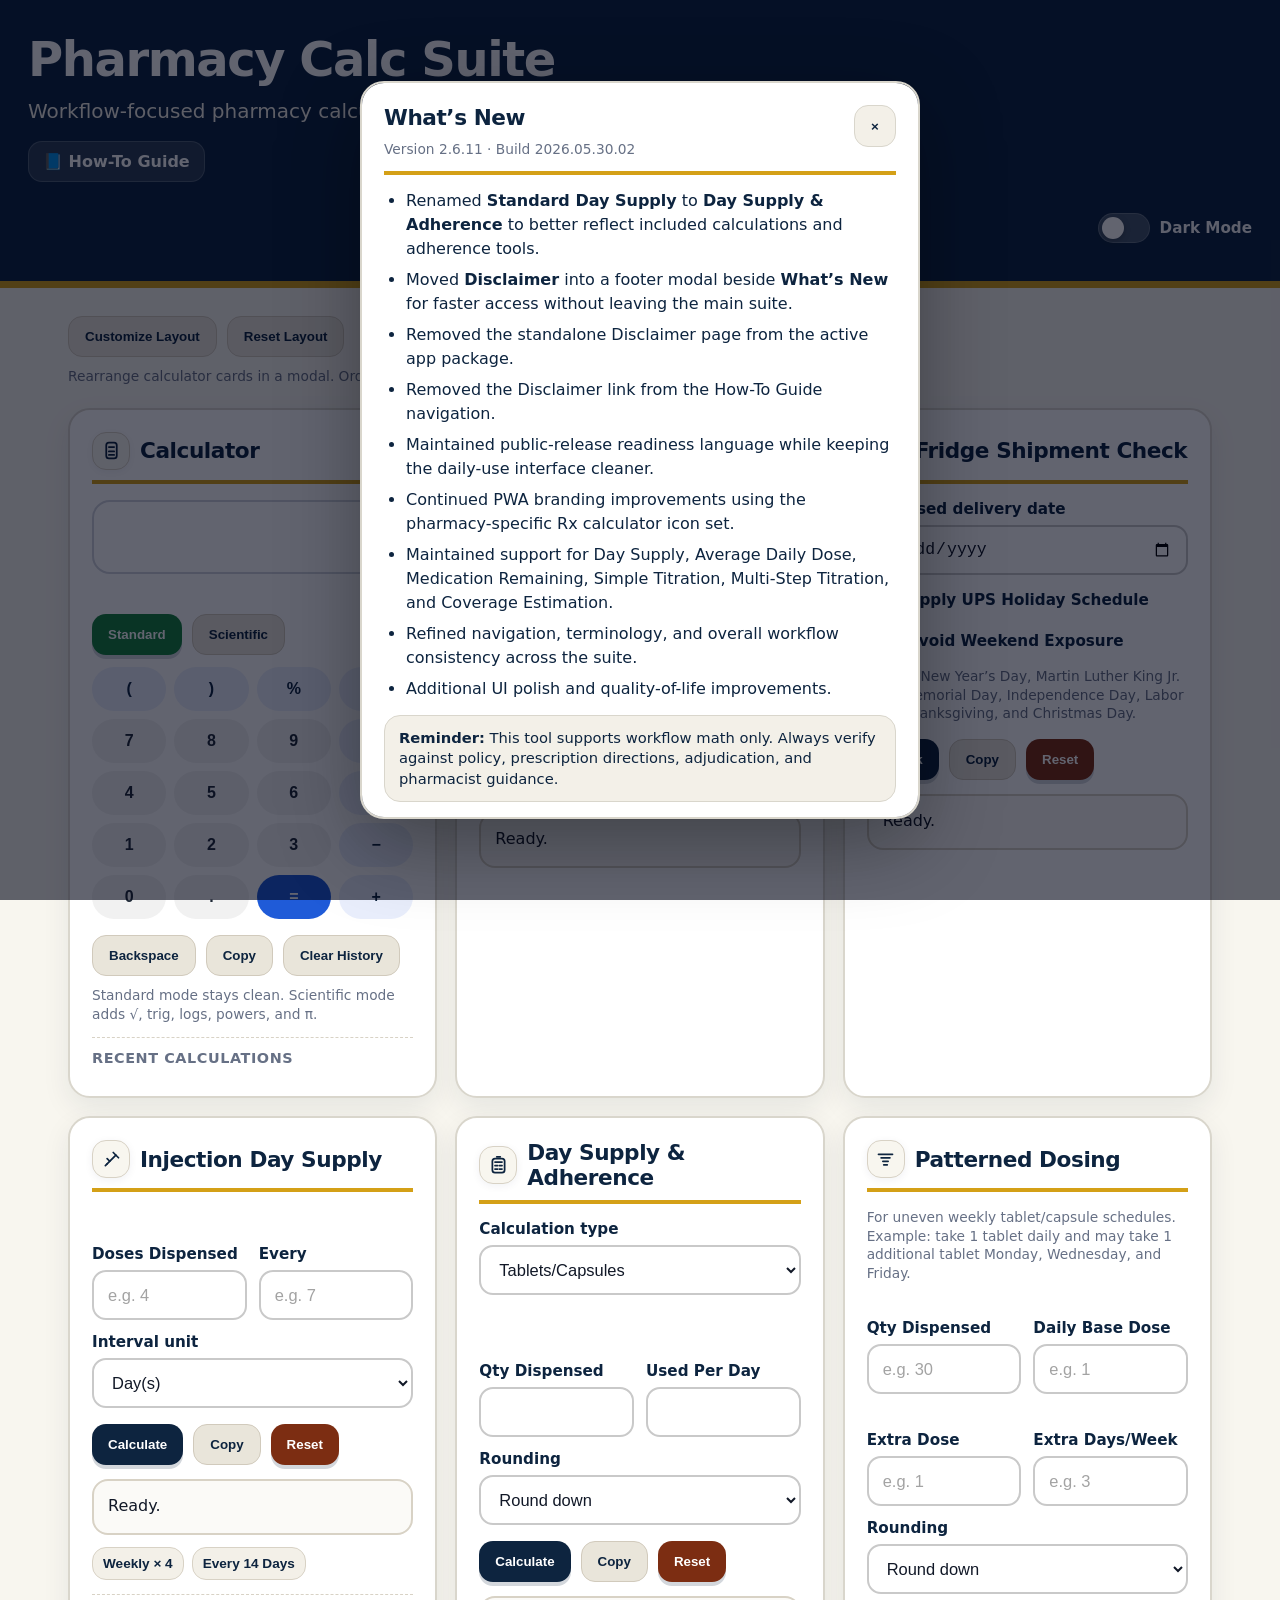
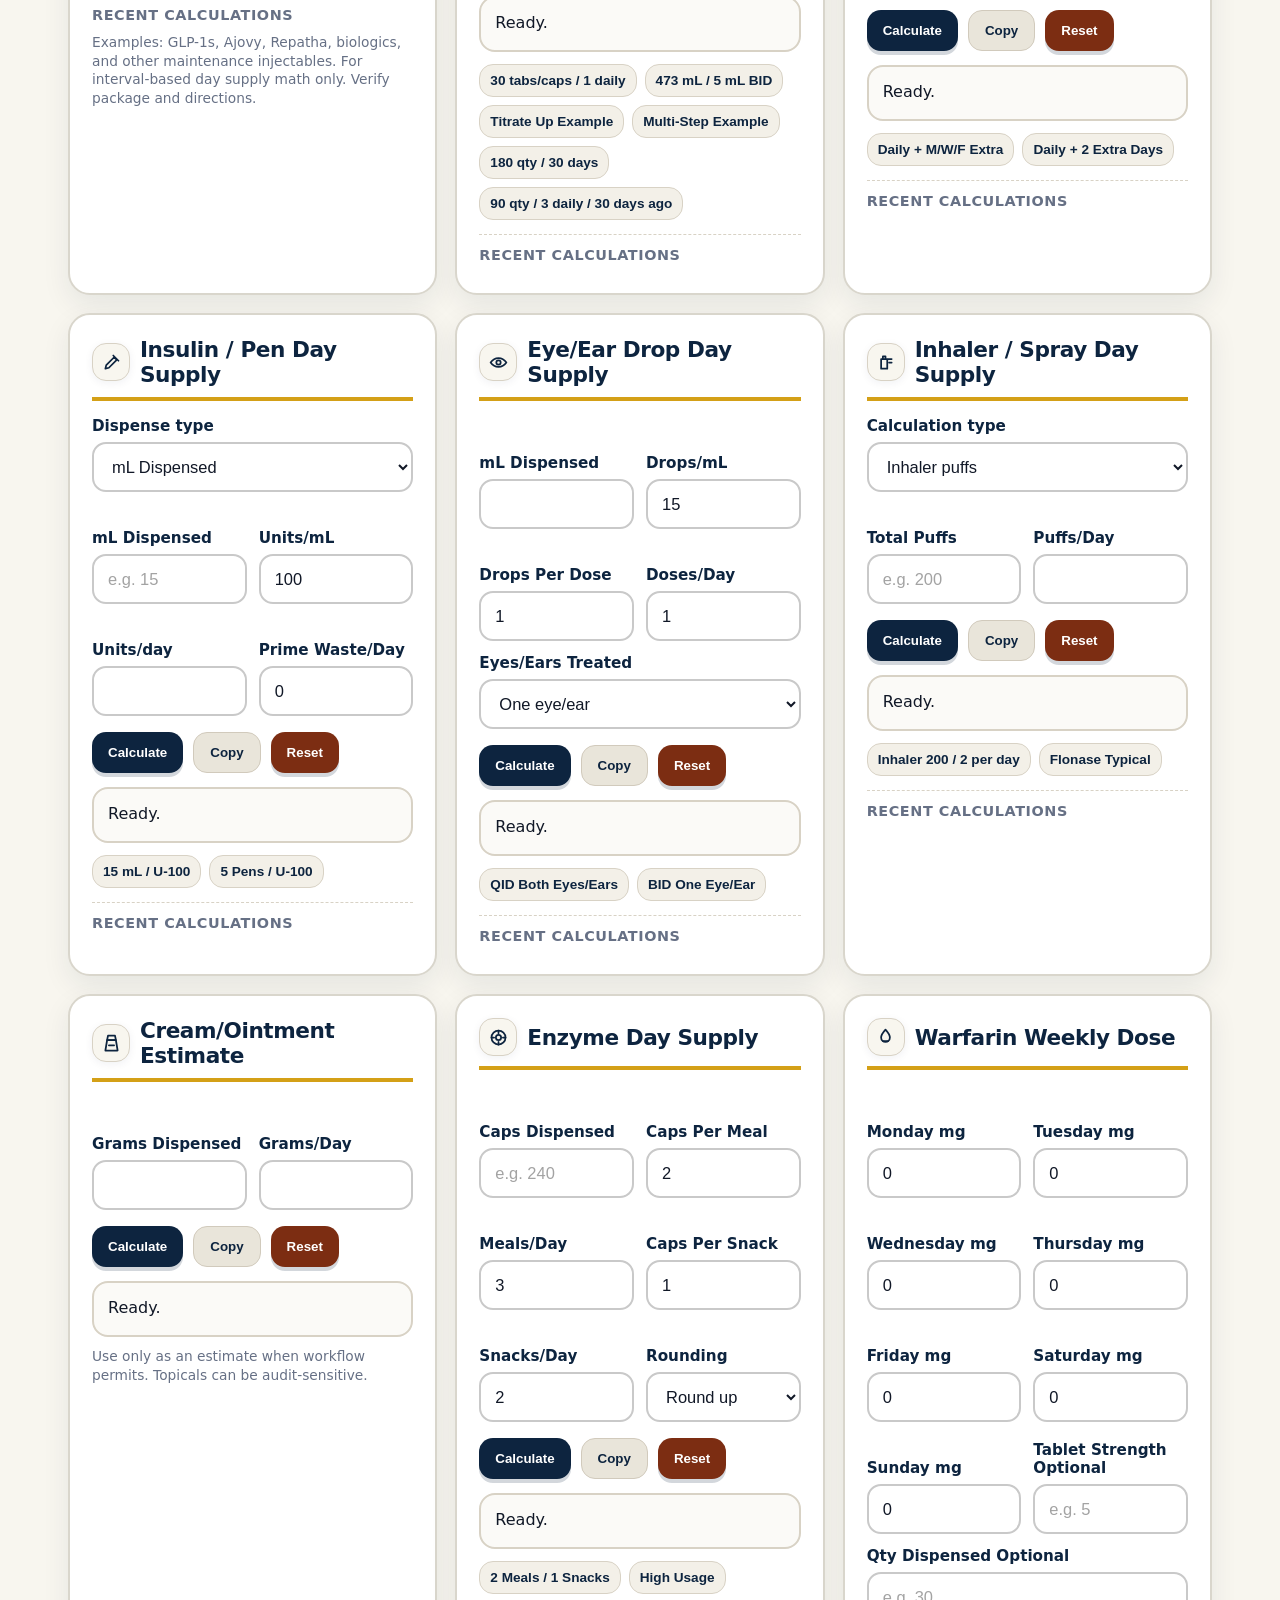
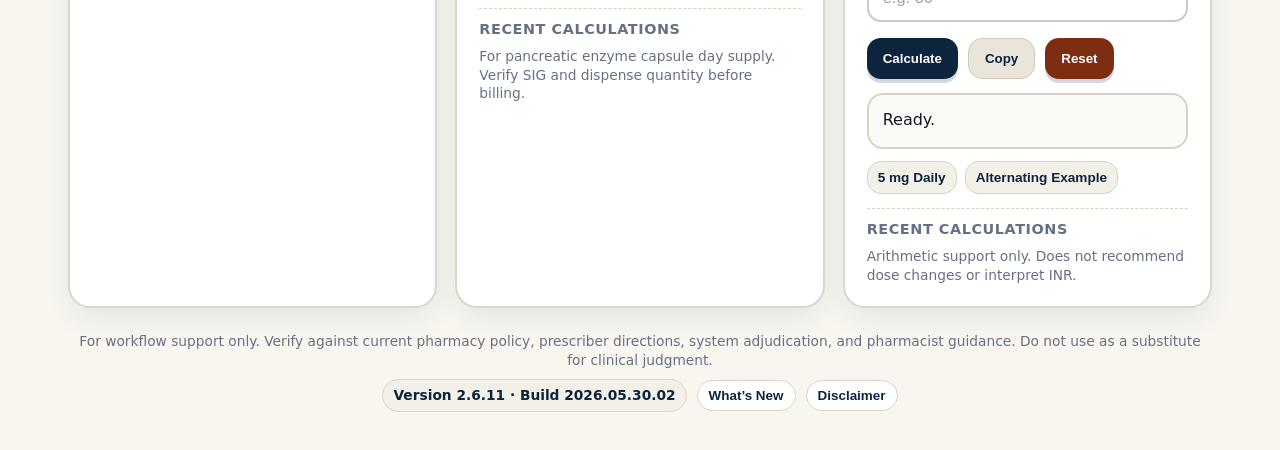
==== index.html @ ff0dbd53 "Add files via upload" ====
<!DOCTYPE html>

<html lang="en">
<head>
<meta charset="utf-8"/>
<meta content="width=device-width, initial-scale=1.0" name="viewport"/>
<title>Pharmacy Calc Suite</title>
<style>
    :root{
      --navy:#0d243f;
      --navy2:#102b4c;
      --gold:#d4a017;
      --cream:#f8f6ef;
      --card:#ffffff;
      --text:#0d243f;
      --muted:#667085;
      --line:#d9d6cc;
      --input:#ffffff;
      --soft:#f3f0e8;
      --green:#15803d;
      --red:#b42318;
    }

    body.dark{
      --cream:#071423;
      --card:#0f2136;
      --text:#f8fafc;
      --muted:#cbd5e1;
      --line:#2f4158;
      --input:#10243b;
      --soft:#122b46;
    }
    body.dark header{
      background:#06111f;
      color:#fff;
    }
    body.dark h2,
    body.dark label{
      color:#f8fafc;
    }
    body.dark input,
    body.dark select,
    body.dark textarea,
    body.dark .calc-display{
      background:#10243b;
      color:#f8fafc;
      border-color:#3d526c;
    }
    body.dark .result,
    body.dark .history-item{
      background:#0b1a2c;
      color:#f8fafc;
      border-color:#33465f;
    }
    body.dark button.secondary,
    body.dark .preset,
    body.dark .calc-key,
    body.dark .calc-key.clear,
    body.dark .calc-key.op{
      background:#1b3656;
      color:#f8fafc;
      border-color:#38506b;
    }
    body.dark .small,
    body.dark .calc-expression{
      color:#cbd5e1;
    }
    .header-actions{
      display:flex;
      justify-content:flex-end;
      margin-top:18px;
    }

    .theme-switch{
      display:flex;
      align-items:center;
      gap:10px;
      user-select:none;
      font-weight:700;
      color:#fff;
    }
    .theme-switch input{
      display:none;
    }
    .theme-slider{
      position:relative;
      width:52px;
      height:30px;
      border-radius:999px;
      background:rgba(255,255,255,.22);
      border:1px solid rgba(255,255,255,.18);
      transition:.25s ease;
      cursor:pointer;
      flex:0 0 52px;
    }
    .theme-slider::before{
      content:'';
      position:absolute;
      top:3px;
      left:3px;
      width:22px;
      height:22px;
      border-radius:50%;
      background:#fff;
      transition:.25s ease;
      box-shadow:0 2px 6px rgba(0,0,0,.25);
    }
    .theme-switch input:checked + .theme-slider{
      background:var(--gold);
    }
    .theme-switch input:checked + .theme-slider::before{
      transform:translateX(22px);
      background:#fff;
    }
    .theme-label{
      font-size:.95rem;
      color:#f3f4f6;
    }


    .calc-title{
      display:flex;
      align-items:center;
      gap:10px;
    }
    .calc-icon{
      width:38px;
      height:38px;
      border-radius:14px;
      background:#f8f6ef;
      color:var(--navy);
      display:inline-flex;
      align-items:center;
      justify-content:center;
      flex:0 0 38px;
      border:1.5px solid #d8d2c5;
      box-shadow:0 2px 8px rgba(13,36,63,.06);
    }
    .calc-icon svg{
      width:21px;
      height:21px;
      stroke:currentColor;
      stroke-width:2;
      fill:none;
      stroke-linecap:round;
      stroke-linejoin:round;
    }
    body.dark .calc-icon{
      background:#10243b;
      border-color:#38506b;
      color:#f8fafc;
    }


    *{box-sizing:border-box}
    body{
      margin:0;
      font-family:Inter,system-ui,-apple-system,Segoe UI,Roboto,Arial,sans-serif;
      background:var(--cream);
      color:var(--text);
    }
    header{
      padding:34px 28px 38px;
      background:var(--navy);
      color:#fff;
      border-bottom:7px solid var(--gold);
    }
    h1{
      margin:0;
      font-size:clamp(2rem,4vw,3rem);
      line-height:1.05;
      font-weight:800;
      letter-spacing:-.03em;
    }
    .sub{
      color:#f2efe7;
      margin-top:14px;
      font-size:clamp(1rem,2.3vw,1.25rem);
      line-height:1.35;
      max-width:900px;
    }
    main{max-width:1180px;margin:0 auto;padding:28px 18px}
    .grid{display:grid;grid-template-columns:repeat(auto-fit,minmax(330px,1fr));gap:18px}
    .card{
      background:var(--card);
      border:2px solid var(--line);
      border-radius:22px;
      padding:22px;
      box-shadow:0 10px 28px rgba(13,36,63,.08);
    }
    h2{
      font-size:1.35rem;
      margin:0 0 16px;
      padding-bottom:10px;
      border-bottom:4px solid var(--gold);
      color:var(--navy);
      font-weight:850;
      letter-spacing:-.02em;
    }
    label{
      display:block;
      font-size:.95rem;
      color:var(--navy);
      font-weight:750;
      margin-top:13px;
    }
    input,select,textarea{
      width:100%;
      margin-top:7px;
      padding:13px 14px;
      border-radius:14px;
      border:2px solid #c9c9c9;
      background:var(--input);
      color:#111827;
      font-size:1.03rem;
      outline:none;
    }
    input:focus,select:focus,textarea:focus{
      border-color:var(--gold);
      box-shadow:0 0 0 3px rgba(212,160,23,.18);
    }
    input::placeholder,textarea::placeholder{color:#a3a3a3}
    textarea{min-height:96px;resize:vertical}
    .row{display:grid;grid-template-columns:1fr 1fr;gap:12px}
    .btns{display:flex;gap:10px;flex-wrap:wrap;margin-top:16px}
    button{
      border:0;
      border-radius:14px;
      padding:12px 16px;
      background:var(--navy);
      color:#fff;
      font-weight:850;
      cursor:pointer;
      box-shadow:0 4px 0 rgba(13,36,63,.18);
    }
    button:hover{filter:brightness(1.05)}
    button.secondary{
      background:#e9e5da;
      color:var(--navy);
      border:1px solid #d1cabc;
      box-shadow:none;
    }
    button.good{background:var(--green);color:#fff}
    button.warn{background:var(--gold);color:#1f1300}

    button.reset-btn{
      background:#7c2d12;
      color:#fff;
    }

    .result{
      margin-top:14px;
      padding:14px;
      border:2px solid #d8d2c5;
      border-radius:16px;
      background:#fbfaf7;
      white-space:pre-wrap;
      line-height:1.38;
      color:#111827;
      min-height:56px;
    }
    .small{font-size:.86rem;color:var(--muted);margin-top:10px;line-height:1.35}

    .result.result-smart{
      white-space:normal;
    }
    .result-primary{
      display:flex;
      flex-direction:column;
      gap:4px;
      padding-bottom:10px;
      margin-bottom:10px;
      border-bottom:1px solid #e4dfd2;
    }
    .result-label{
      font-size:.78rem;
      font-weight:850;
      text-transform:uppercase;
      letter-spacing:.06em;
      color:var(--muted);
    }
    .result-value{
      font-size:1.35rem;
      font-weight:900;
      color:var(--navy);
      line-height:1.15;
    }
    .result-details{
      white-space:pre-wrap;
      font-size:.94rem;
      line-height:1.42;
      color:#111827;
    }
    .result-status-good .result-value{color:var(--green);}
    .result-status-warn .result-value{color:#92400e;}
    .result-status-danger .result-value{color:var(--red);}
    body.dark .result-value{color:#f8fafc;}
    body.dark .result-details{color:#f8fafc;}
    body.dark .result-primary{border-bottom-color:#33465f;}
    body.dark .result-status-good .result-value{color:#86efac;}
    body.dark .result-status-warn .result-value{color:#facc15;}
    body.dark .result-status-danger .result-value{color:#fca5a5;}

    .pill{display:inline-block;padding:4px 9px;border-radius:999px;background:#f8f6ef;border:1px solid #d8d2c5;color:var(--navy);font-size:.8rem;margin:2px}
    .danger{color:var(--red)}.ok{color:var(--green)}.yellow{color:#92400e}
    footer{
      padding:24px 8px 10px;
      text-align:center;
      color:var(--muted);
      font-size:.86rem;
      line-height:1.35;
    }

    .history{
      margin-top:14px;
      padding-top:12px;
      border-top:1px dashed #d8d2c5;
    }
    .history h3{
      margin:0 0 8px;
      font-size:.9rem;
      color:var(--muted);
      text-transform:uppercase;
      letter-spacing:.04em;
    }
    .history-item{
      background:#fbfaf7;
      border:1px solid #e4dfd2;
      border-radius:12px;
      padding:8px 10px;
      margin-bottom:8px;
      font-size:.88rem;
      line-height:1.3;
    }
    .preset-row{
      display:flex;
      flex-wrap:wrap;
      gap:8px;
      margin-top:12px;
    }
    .preset{
      background:#f3f0e8;
      color:var(--navy);
      border:1px solid #d8d2c5;
      box-shadow:none;
      padding:8px 10px;
      font-size:.85rem;
    }



    .calc-display{
      width:100%;
      min-height:74px;
      padding:14px 18px;
      border:2px solid #cfd3dc;
      border-radius:18px;
      background:#fff;
      color:#111827;
      font-size:2rem;
      font-weight:750;
      text-align:right;
      display:flex;
      align-items:center;
      justify-content:flex-end;
      overflow:hidden;
      white-space:nowrap;
    }
    .calc-expression{
      margin-top:8px;
      min-height:20px;
      color:var(--muted);
      font-size:.86rem;
      text-align:right;
      overflow:hidden;
      white-space:nowrap;
    }
    .calc-keypad{
      display:grid;
      grid-template-columns:repeat(4,1fr);
      gap:8px;
      margin-top:12px;
    }
    .calc-key{
      min-height:44px;
      border-radius:999px;
      background:#f1f1f1;
      color:#1f2937;
      box-shadow:none;
      font-size:1rem;
      font-weight:750;
      padding:10px 0;
    }
    .calc-key.op{
      background:#e9eefc;
      color:var(--navy);
    }
    .calc-key.equals{
      background:#1f5bd8;
      color:#fff;
    }
    .calc-key.clear{
      background:#e9eefc;
      color:var(--navy);
    }
    .calc-hidden-input{
      position:absolute;
      opacity:0;
      height:1px;
      width:1px;
      left:-9999px;
    }
    .calc-card{
      cursor:text;
    }

    .scientific-key{
      display:none;
    }


    .enzyme-card .row > div{
      display:flex;
      flex-direction:column;
    }
    .enzyme-card .row > div label{
      min-height:42px;
      display:flex;
      align-items:flex-end;
    }
    .enzyme-card input,
    .enzyme-card select{
      height:50px;
    }
    .aligned-card .row > div{
      display:flex;
      flex-direction:column;
    }
    .aligned-card .row > div label{
      min-height:42px;
      display:flex;
      align-items:flex-end;
    }
    .aligned-card input,
    .aligned-card select{
      height:50px;
    }

    #gen_titration_mode .row,
    #gen_multi_mode .row{
      align-items:start;
    }
    #gen_titration_mode .row > div,
    #gen_multi_mode .row > div{
      min-width:0;
    }


    /* Standard Day Supply alignment fix */
    #gen_units_mode .row > div label,
    #gen_liquid_mode .row > div label,
    #gen_titration_mode .row > div label,
    #gen_multi_mode .row > div label{
      min-height:72px;
      display:flex;
      align-items:flex-end;
    }

    #gen_units_mode .row > div,
    #gen_liquid_mode .row > div,
    #gen_titration_mode .row > div,
    #gen_multi_mode .row > div{
      display:flex;
      flex-direction:column;
      justify-content:flex-start;
    }

    #gen_units_mode input,
    #gen_liquid_mode input,
    #gen_titration_mode input,
    #gen_titration_mode select,
    #gen_multi_mode input,
    #gen_multi_mode select{
      height:50px;
    }

    .help-link{
      display:inline-flex;
      align-items:center;
      gap:8px;
      margin-top:16px;
      padding:10px 14px;
      border-radius:14px;
      background:rgba(255,255,255,.12);
      color:#fff;
      text-decoration:none;
      font-weight:800;
      border:1px solid rgba(255,255,255,.18);
      transition:.2s ease;
    }
    .help-link:hover{
      background:rgba(255,255,255,.2);
    }


/* Keep form controls inside cards on iPhone/Safari */
html,
body{
  max-width:100%;
  overflow-x:hidden;
}

.card,
.row,
.row > div{
  min-width:0;
}

input,
select,
textarea,
.calc-display,
.result{
  display:block;
  max-width:100%;
  min-width:0;
}

input[type="date"]{
  -webkit-appearance:none;
  appearance:none;
  min-width:0;
}

.checkbox-row{
  display:flex;
  align-items:flex-start;
  gap:12px;
  margin-top:14px;
}

.checkbox-row input[type="checkbox"]{
  width:22px;
  height:22px;
  margin-top:2px;
  flex:0 0 22px;
  accent-color:var(--navy);
}

.checkbox-row span{
  display:block;
  line-height:1.35;
  padding-top:1px;
}



/* Stronger dark-mode action buttons */
body.dark button:not(.secondary):not(.reset-btn):not(.calc-key){
  background:#2563eb;
  color:#ffffff;
  border:1px solid #60a5fa;
  box-shadow:0 4px 0 rgba(0,0,0,.35), 0 0 0 1px rgba(96,165,250,.18);
}

body.dark button:not(.secondary):not(.reset-btn):not(.calc-key):hover{
  background:#3b82f6;
  filter:none;
}

body.dark button.secondary{
  background:#1e3a5f;
  color:#ffffff;
  border:1px solid #5b789f;
  box-shadow:0 4px 0 rgba(0,0,0,.25);
}

body.dark button.secondary:hover{
  background:#284b78;
  filter:none;
}

body.dark button.reset-btn{
  background:#b43a1d;
  color:#ffffff;
  border:1px solid #f9735b;
  box-shadow:0 4px 0 rgba(0,0,0,.35);
}

body.dark button.reset-btn:hover{
  background:#c2410c;
  filter:none;
}

body.dark button.good{
  background:#15803d;
  border:1px solid #4ade80;
}

body.dark .checkbox-row input[type="checkbox"]{
  accent-color:#2563eb;
}



/* Branded app polish */
.app-splash{
  position:fixed;
  inset:0;
  z-index:9999;
  display:flex;
  align-items:center;
  justify-content:center;
  background:linear-gradient(145deg,#06111f,#0d243f);
  color:#fff;
  transition:opacity .18s ease, visibility .18s ease;
}
.app-splash.is-hidden{
  opacity:0;
  visibility:hidden;
  pointer-events:none;
}
.splash-card{
  width:min(86vw,360px);
  padding:30px 24px;
  border-radius:28px;
  border:1px solid rgba(255,255,255,.14);
  background:rgba(255,255,255,.08);
  box-shadow:0 24px 70px rgba(0,0,0,.32);
  text-align:center;
  backdrop-filter:blur(12px);
}
.splash-icon{
  width:104px;
  height:104px;
  border-radius:26px;
  margin:0 auto 18px;
  display:block;
  box-shadow:0 12px 30px rgba(0,0,0,.28);
}
.splash-title{
  font-size:1.7rem;
  font-weight:900;
  letter-spacing:-.03em;
  line-height:1.05;
}
.splash-subtitle{
  margin-top:8px;
  color:#f2efe7;
  font-weight:700;
}
.splash-loader{
  height:7px;
  margin:22px auto 0;
  max-width:220px;
  overflow:hidden;
  border-radius:999px;
  background:rgba(255,255,255,.18);
}
.splash-loader span{
  display:block;
  width:42%;
  height:100%;
  border-radius:999px;
  background:var(--gold);
  animation:splashLoad 1.1s ease-in-out infinite;
}
@keyframes splashLoad{
  0%{transform:translateX(-120%)}
  100%{transform:translateX(260%)}
}
.version-footer{
  margin-top:10px;
  display:flex;
  align-items:center;
  justify-content:center;
  gap:10px;
  flex-wrap:wrap;
}
.version-chip{
  display:inline-flex;
  align-items:center;
  gap:6px;
  padding:6px 10px;
  border-radius:999px;
  background:var(--soft);
  border:1px solid var(--line);
  color:var(--text);
  font-weight:850;
}
.changelog-link{
  border:1px solid var(--line);
  background:var(--card);
  color:var(--text);
  box-shadow:none;
  padding:7px 11px;
  border-radius:999px;
  font-size:.84rem;
}
body.dark .changelog-link,
body.dark .version-chip{
  background:#10243b;
  color:#f8fafc;
  border-color:#38506b;
}
.changelog-modal{
  position:fixed;
  inset:0;
  z-index:9998;
  display:none;
  align-items:center;
  justify-content:center;
  padding:18px;
  background:rgba(2,6,23,.62);
}
.changelog-modal.is-open{display:flex;}
.changelog-panel{
  width:min(92vw,560px);
  max-height:82vh;
  overflow:auto;
  background:var(--card);
  color:var(--text);
  border:2px solid var(--line);
  border-radius:24px;
  box-shadow:0 24px 80px rgba(0,0,0,.34);
  padding:22px;
}
.changelog-head{
  display:flex;
  align-items:flex-start;
  justify-content:space-between;
  gap:12px;
  padding-bottom:12px;
  border-bottom:4px solid var(--gold);
}
.changelog-head h2{
  border:0;
  padding:0;
  margin:0;
}
.changelog-close{
  min-width:42px;
  min-height:42px;
  padding:0;
  border-radius:14px;
  box-shadow:none;
  background:var(--soft);
  color:var(--text);
  border:1px solid var(--line);
}
.changelog-panel ul{
  margin:14px 0 0;
  padding-left:22px;
  line-height:1.5;
}
.changelog-panel li{margin:7px 0;}
.changelog-note{
  margin-top:14px;
  padding:12px 14px;
  border-radius:16px;
  background:var(--soft);
  border:1px solid var(--line);
  font-size:.92rem;
  line-height:1.4;
}
body.dark .changelog-close{
  background:#1b3656;
  color:#f8fafc;
  border-color:#38506b;
}

/* Customize Layout overlay test */
.layout-toolbar{
  max-width:1180px;
  margin:0 auto 18px;
  padding:0 0 4px;
  display:flex;
  gap:10px;
  flex-wrap:wrap;
  align-items:center;
}
.layout-toolbar button{
  box-shadow:none;
}
.layout-toolbar .small{
  margin:0;
  flex-basis:100%;
}
.layout-modal{
  position:fixed;
  inset:0;
  z-index:9998;
  display:none;
  align-items:center;
  justify-content:center;
  padding:18px;
  background:rgba(2,6,23,.62);
}
.layout-modal.is-open{
  display:flex;
}
.layout-panel{
  width:min(94vw,680px);
  max-height:84vh;
  overflow:auto;
  background:var(--card);
  color:var(--text);
  border:2px solid var(--line);
  border-radius:24px;
  box-shadow:0 24px 80px rgba(0,0,0,.34);
  padding:22px;
}
.layout-head{
  display:flex;
  align-items:flex-start;
  justify-content:space-between;
  gap:12px;
  padding-bottom:12px;
  border-bottom:4px solid var(--gold);
}
.layout-head h2{
  border:0;
  padding:0;
  margin:0;
}
.layout-close{
  min-width:42px;
  min-height:42px;
  padding:0;
  border-radius:14px;
  box-shadow:none;
  background:var(--soft);
  color:var(--text);
  border:1px solid var(--line);
}
.layout-list{
  display:flex;
  flex-direction:column;
  gap:9px;
  margin-top:14px;
}
.layout-row{
  display:flex;
  align-items:center;
  justify-content:space-between;
  gap:12px;
  padding:11px 12px;
  border:1px solid var(--line);
  border-radius:16px;
  background:var(--soft);
}
.layout-row span{
  font-weight:900;
  line-height:1.2;
}
.layout-row-actions{
  display:flex;
  gap:7px;
  flex-wrap:wrap;
  justify-content:flex-end;
}
.layout-row-actions button{
  padding:8px 10px;
  border-radius:12px;
  box-shadow:none;
  font-size:.82rem;
}
.layout-footer{
  display:flex;
  justify-content:flex-end;
  gap:10px;
  margin-top:16px;
  padding-top:14px;
  border-top:1px solid var(--line);
}
body.dark .layout-panel{
  background:#0f2136;
  color:#f8fafc;
  border-color:#38506b;
}
body.dark .layout-close,
body.dark .layout-row{
  background:#10243b;
  color:#f8fafc;
  border-color:#38506b;
}
@media (max-width:560px){
  .layout-row{
    align-items:flex-start;
    flex-direction:column;
  }
  .layout-row-actions{
    width:100%;
    justify-content:flex-start;
  }
}
@media print{
  .layout-toolbar,
  .layout-modal{
    display:none !important;
  }
}

@media (prefers-reduced-motion:reduce){
  .app-splash{transition:none;}
  .splash-loader span{animation:none;width:100%;}
}

@media (max-width:560px){
      header{padding:30px 22px}
      main{padding:22px 14px}
      .grid{grid-template-columns:1fr}
      .row{grid-template-columns:1fr}
      .card{padding:20px 18px}
    }
  
.disclaimer-link{
  border:1px solid var(--line);
  background:var(--card);
  color:var(--text);
  box-shadow:none;
  padding:7px 11px;
  border-radius:999px;
  font-size:.84rem;
}
body.dark .disclaimer-link{
  background:#10243b;
  color:#f8fafc;
  border-color:#38506b;
}
.disclaimer-modal{
  position:fixed;
  inset:0;
  z-index:9998;
  display:none;
  align-items:center;
  justify-content:center;
  padding:18px;
  background:rgba(2,6,23,.62);
}
.disclaimer-modal.is-open{display:flex;}
.disclaimer-panel{
  width:min(92vw,620px);
  max-height:82vh;
  overflow:auto;
  background:var(--card);
  color:var(--text);
  border:2px solid var(--line);
  border-radius:24px;
  box-shadow:0 24px 80px rgba(0,0,0,.34);
  padding:22px;
}
.disclaimer-head{
  display:flex;
  align-items:flex-start;
  justify-content:space-between;
  gap:12px;
  padding-bottom:12px;
  border-bottom:4px solid var(--gold);
}
.disclaimer-head h2{
  border:0;
  padding:0;
  margin:0;
}
.disclaimer-close{
  min-width:42px;
  min-height:42px;
  padding:0;
  border-radius:14px;
  box-shadow:none;
  background:var(--soft);
  color:var(--text);
  border:1px solid var(--line);
}
.disclaimer-panel ul{
  margin:14px 0 0;
  padding-left:22px;
  line-height:1.5;
}
.disclaimer-panel li{margin:7px 0;}
.disclaimer-note{
  margin-top:14px;
  padding:12px 14px;
  border-radius:16px;
  background:var(--soft);
  border:1px solid var(--line);
  font-size:.92rem;
  line-height:1.4;
}
body.dark .disclaimer-close{
  background:#1b3656;
  color:#f8fafc;
  border-color:#38506b;
}

</style>
<link href="manifest.json" rel="manifest"/>
<link href="icon-180.png" rel="apple-touch-icon"/>
<link href="icon-192.png" rel="icon" sizes="192x192" type="image/png"/>
<meta content="#0d243f" name="theme-color"/>
<meta content="yes" name="apple-mobile-web-app-capable"/>
<meta content="PharmCalc" name="apple-mobile-web-app-title"/>
<meta content="black-translucent" name="apple-mobile-web-app-status-bar-style"/>
</head>
<body>
<div aria-label="Loading Pharmacy Calc Suite" class="app-splash" id="app_splash">
<div class="splash-card">
<img alt="Pharmacy Calc Suite icon" class="splash-icon" src="icon-192.png"/>
<div class="splash-title">Pharmacy Calc Suite</div>
<div class="splash-subtitle">Loading workflow tools…</div>
<div aria-hidden="true" class="splash-loader"><span></span></div>
</div>
</div>
<header>
<h1>Pharmacy Calc Suite</h1>
<div class="sub">Workflow-focused pharmacy calculators · Verify all results</div>
<a class="help-link" href="how-to.html">
    📘 How-To Guide
  </a>
<div class="header-actions">
<label class="theme-switch">
<input id="dark_mode_toggle" onchange="toggleDarkMode()" type="checkbox"/>
<span class="theme-slider"></span>
<span class="theme-label">Dark Mode</span>
</label>
</div>
</header>
<main>

  <div class="layout-toolbar" aria-label="Layout customization controls">
    <button type="button" class="secondary" onclick="openLayoutModal()">Customize Layout</button>
    <button type="button" class="secondary" onclick="resetToolLayout()">Reset Layout</button>
    <div class="small">Rearrange calculator cards in a modal. Order is saved on this device only.</div>
  </div>

<div class="grid">
<section class="card calc-card" data-tool-card="true" data-tool-title="Calculator" id="tool_calculator" onclick="calcFocus()">
<h2><span class="calc-title"><span class="calc-icon"><svg viewbox="0 0 24 24"><rect height="18" rx="3" width="12" x="6" y="3"></rect><line x1="9" x2="15" y1="8" y2="8"></line><line x1="9" x2="15" y1="13" y2="13"></line><line x1="9" x2="15" y1="17" y2="17"></line></svg></span><span>Calculator</span></span></h2>
<input aria-label="Calculator expression" autocomplete="off" class="calc-hidden-input" id="calc_expr" inputmode="none" readonly="" type="text"/>
<div class="calc-display" id="calc_display">0</div>
<div class="calc-expression" id="calc_expression"></div>
<div class="btns" style="margin-top:12px">
<button class="good" id="calc_standard_btn" onclick="setCalcMode('standard')">Standard</button>
<button class="secondary" id="calc_scientific_btn" onclick="setCalcMode('scientific')">Scientific</button>
</div>
<div class="calc-keypad">
<button class="calc-key op" onclick="calcPress('(')">(</button>
<button class="calc-key op" onclick="calcPress(')')">)</button>
<button class="calc-key op" onclick="calcPercent()">%</button>
<button class="calc-key clear" onclick="clearGeneralCalc()">AC</button>
<button class="calc-key" onclick="calcPress('7')">7</button>
<button class="calc-key" onclick="calcPress('8')">8</button>
<button class="calc-key" onclick="calcPress('9')">9</button>
<button class="calc-key op" onclick="calcPress('/')">÷</button>
<button class="calc-key" onclick="calcPress('4')">4</button>
<button class="calc-key" onclick="calcPress('5')">5</button>
<button class="calc-key" onclick="calcPress('6')">6</button>
<button class="calc-key op" onclick="calcPress('*')">×</button>
<button class="calc-key" onclick="calcPress('1')">1</button>
<button class="calc-key" onclick="calcPress('2')">2</button>
<button class="calc-key" onclick="calcPress('3')">3</button>
<button class="calc-key op" onclick="calcPress('-')">−</button>
<button class="calc-key" onclick="calcPress('0')">0</button>
<button class="calc-key" onclick="calcPress('.')">.</button>
<button class="calc-key equals" onclick="generalCalc()">=</button>
<button class="calc-key op" onclick="calcPress('+')">+</button>
<button class="calc-key scientific-key" onclick="calcFunction('Math.sqrt(')">√</button>
<button class="calc-key scientific-key" onclick="calcFunction('Math.sin(')">sin</button>
<button class="calc-key scientific-key" onclick="calcFunction('Math.cos(')">cos</button>
<button class="calc-key scientific-key" onclick="calcFunction('Math.tan(')">tan</button>
<button class="calc-key scientific-key" onclick="calcFunction('Math.log10(')">log</button>
<button class="calc-key scientific-key" onclick="calcFunction('Math.log(')">ln</button>
<button class="calc-key scientific-key" onclick="calcPress('**')">xʸ</button>
<button class="calc-key scientific-key" onclick="calcPress('Math.PI')">π</button>
</div>
<div class="btns">
<button class="secondary" onclick="calcBackspace()">Backspace</button>
<button class="secondary" onclick="copyResult('calc_display')">Copy</button>
<button class="secondary" onclick="clearCalcHistory()">Clear History</button>
</div>
<div class="small">Standard mode stays clean. Scientific mode adds √, trig, logs, powers, and π.</div>
<div class="history">
<h3>Recent Calculations</h3>
<div id="calc_history"></div>
</div>
</section>
<section class="card aligned-card" data-tool-card="true" data-tool-title="Fill Date / RTS" id="tool_fill">
<h2><span class="calc-title"><span class="calc-icon"><svg viewbox="0 0 24 24"><rect height="15" rx="3" width="16" x="4" y="5"></rect><line x1="8" x2="8" y1="3" y2="7"></line><line x1="16" x2="16" y1="3" y2="7"></line><line x1="4" x2="20" y1="10" y2="10"></line></svg></span><span>Fill Date / RTS</span></span></h2>
<div class="row">
<div><label>Last fill date</label><input id="fill_last" type="date"/></div>
<div><label>Days supply</label><input id="fill_days" min="1" type="number" value="30"/></div>
</div>
<label>Threshold</label>
<select id="fill_threshold">
<option value="0.75">75%</option>
<option value="0.80">80%</option>
<option selected="" value="0.85">85%</option>
<option value="0.90">90%</option>
<option value="1">100%</option>
</select>
<label class="checkbox-row">
<input id="fill_control" type="checkbox"/>
<span>Control / C-II? Auto-use 100%</span>
</label>
<div class="btns"><button onclick="fillDateCalc()">Calculate</button><button class="secondary" onclick="copyResult('fill_result')">Copy</button><button class="reset-btn" onclick="resetCalc(this)">Reset</button></div>
<div class="result" id="fill_result">Ready.</div>
</section>
<section class="card aligned-card" data-tool-card="true" data-tool-title="Fridge Shipment Check" id="tool_fridge">
<h2><span class="calc-title"><span class="calc-icon"><svg viewbox="0 0 24 24"><rect height="11" rx="2" width="16" x="4" y="7"></rect><path d="M8 7V5h8v2"></path><path d="M12 10v6"></path><path d="M9.5 13h5"></path></svg></span><span>Fridge Shipment Check</span></span></h2>
<label>Proposed delivery date</label><input id="fr_date" type="date"/>
<label class="checkbox-row">
<input checked="" id="fr_ups_holidays" type="checkbox"/>
<span>Apply UPS Holiday Schedule</span>
</label>
<label class="checkbox-row">
<input checked="" id="fr_weekend" type="checkbox"/>
<span>Avoid Weekend Exposure</span>
</label>
<div class="small">Checks New Year’s Day, Martin Luther King Jr. Day, Memorial Day, Independence Day, Labor Day, Thanksgiving, and Christmas Day.</div>
<div class="btns"><button onclick="fridge()">Check</button><button class="secondary" onclick="copyResult('fr_result')">Copy</button><button class="reset-btn" onclick="resetCalc(this)">Reset</button></div>
<div class="result" id="fr_result">Ready.</div>
</section>
<section class="card aligned-card" data-tool-card="true" data-tool-title="Injection Day Supply" id="tool_injection">
<h2><span class="calc-title"><span class="calc-icon"><svg viewbox="0 0 24 24"><path d="M14 4l6 6"></path><path d="M17 7L7 17"></path><path d="M5 19l2-2"></path><path d="M10 14l-3-3"></path></svg></span><span>Injection Day Supply</span></span></h2>
<div class="row">
<div><label>Doses Dispensed</label><input id="inj_doses" placeholder="e.g. 4" step="0.01" type="number"/></div>
<div><label>Every</label><input id="inj_interval" placeholder="e.g. 7" step="0.01" type="number"/></div>
</div>
<label>Interval unit</label>
<select id="inj_unit">
<option value="days">Day(s)</option>
<option value="weeks">Week(s)</option>
<option value="months">Month(s), estimated 30 days</option>
</select>
<div class="btns"><button onclick="injectableInterval()">Calculate</button><button class="secondary" onclick="copyResult('inj_result')">Copy</button><button class="reset-btn" onclick="resetCalc(this)">Reset</button></div>
<div class="result" id="inj_result">Ready.</div>
<div class="preset-row">
<button class="preset" onclick="injectablePreset(4,1,'weeks')">Weekly × 4</button>
<button class="preset" onclick="injectablePreset(2,14,'days')">Every 14 Days</button>
</div>
<div class="history"><h3>Recent Calculations</h3><div id="inj_history"></div></div>
<div class="small">Examples: GLP-1s, Ajovy, Repatha, biologics, and other maintenance injectables. For interval-based day supply math only. Verify package and directions.</div>
</section>
<section class="card aligned-card" data-tool-card="true" data-tool-title="Day Supply & Adherence" id="tool_standard_day_supply">
<h2><span class="calc-title"><span class="calc-icon"><svg viewbox="0 0 24 24"><rect height="16" rx="3" width="14" x="5" y="4"></rect><path d="M8 8h8"></path><path d="M8 12h3"></path><path d="M13 12h3"></path><path d="M8 16h3"></path><path d="M13 16h3"></path><path d="M10 2h4"></path></svg></span><span>Day Supply & Adherence</span></span></h2>
<label>Calculation type</label>
<select id="gen_mode" onchange="toggleGeneralMode()">
<option value="units">Tablets/Capsules</option>
<option value="liquid">Liquid mL</option>
<option value="titration">Simple Titration</option>
<option value="multi">Multi-Step Titration</option>
<option value="daily">Average Daily Dose</option>
<option value="remaining">Medication Remaining</option>
</select>
<div id="gen_units_mode">
<div class="row">
<div><label>Qty Dispensed</label><input id="gen_qty" step="0.01" type="number"/></div>
<div><label>Used Per Day</label><input id="gen_perday" step="0.01" type="number"/></div>
</div>
</div>
<div id="gen_liquid_mode" style="display:none">
<div class="row">
<div><label>mL Dispensed</label><input id="liq_ml" placeholder="e.g. 473" step="0.01" type="number"/></div>
<div><label>mL Per Dose</label><input id="liq_dose" placeholder="e.g. 5" step="0.01" type="number"/></div>
</div>
<label>Doses/Day</label><input id="liq_freq" placeholder="e.g. 2" step="0.01" type="number"/>
</div>
<div id="gen_titration_mode" style="display:none">
<div class="row">
<div><label>Starting Dose</label><input id="tit_start" placeholder="e.g. 1" step="0.01" type="number"/></div>
<div><label>Change by</label><input id="tit_change" placeholder="e.g. 1" step="0.01" type="number"/></div>
</div>
<div class="row">
<div><label>Target Dose</label><input id="tit_target" placeholder="e.g. 4" step="0.01" type="number"/></div>
<div><label>Adjust Every</label><input id="tit_interval" step="1" type="number" value="7"/></div>
</div>
<div class="row">
<div>
<label>Interval unit</label>
<select id="tit_unit">
<option value="days">Day(s)</option>
<option value="weeks">Week(s)</option>
</select>
</div>
<div>
<label>Direction</label>
<select id="tit_direction">
<option value="up">Titrate up</option>
<option value="down">Taper down</option>
</select>
</div>
</div>
<label>Qty Dispensed Optional</label>
<input id="tit_qty" placeholder="e.g. 84" step="0.01" type="number"/>
</div>
<div id="gen_multi_mode" style="display:none">
<div class="small">For staged schedules where each step has its own dose and duration. Enter dose as total units per day for that step.</div>
<div class="row">
<div><label>Qty Dispensed Optional</label><input id="multi_qty" placeholder="e.g. 84" step="0.01" type="number"/></div>
<div><label>Rounding / Coverage</label><select id="multi_round"><option selected="" value="down">Round down</option><option value="up">Round up</option><option value="raw">Show raw only</option></select></div>
</div>
<div class="row">
<div><label>Step 1 Units/Day</label><input id="multi_dose_1" placeholder="e.g. 1" step="0.01" type="number"/></div>
<div><label>Step 1 Days</label><input id="multi_days_1" placeholder="e.g. 7" step="1" type="number"/></div>
</div>
<div class="row">
<div><label>Step 2 Units/Day</label><input id="multi_dose_2" placeholder="e.g. 2" step="0.01" type="number"/></div>
<div><label>Step 2 Days</label><input id="multi_days_2" placeholder="e.g. 7" step="1" type="number"/></div>
</div>
<div class="row">
<div><label>Step 3 Units/Day</label><input id="multi_dose_3" placeholder="optional" step="0.01" type="number"/></div>
<div><label>Step 3 Days</label><input id="multi_days_3" placeholder="optional" step="1" type="number"/></div>
</div>
<div class="row">
<div><label>Step 4 Units/Day</label><input id="multi_dose_4" placeholder="optional" step="0.01" type="number"/></div>
<div><label>Step 4 Days</label><input id="multi_days_4" placeholder="optional" step="1" type="number"/></div>
</div>
<div class="row">
<div><label>Step 5 Units/Day</label><input id="multi_dose_5" placeholder="optional" step="0.01" type="number"/></div>
<div><label>Step 5 Days</label><input id="multi_days_5" placeholder="optional" step="1" type="number"/></div>
</div>
</div>
<div id="gen_daily_mode" style="display:none">
<div class="small">Reverse day-supply math: quantity dispensed and billed days supply → average daily use.</div>
<div class="row">
<div><label>Qty Dispensed</label><input id="dose_qty" placeholder="e.g. 180" step="0.01" type="number"/></div>
<div><label>Days Supply</label><input id="dose_days" placeholder="e.g. 30" step="0.01" type="number"/></div>
</div>
</div>
<div id="gen_remaining_mode" style="display:none">
<div class="small">Estimates how much medication a patient should have left based on quantity, daily dose, and last fill date.</div>
<div class="row">
<div><label>Qty Dispensed</label><input id="rem_qty" placeholder="e.g. 90" step="0.01" type="number"/></div>
<div><label>Average Daily Dose</label><input id="rem_daily" placeholder="e.g. 3" step="0.01" type="number"/></div>
</div>
<div class="row">
<div><label>Last Fill Date</label><input id="rem_last" type="date"/></div>
<div><label>As Of Date</label><input id="rem_asof" type="date"/></div>
</div>
<div class="small">Leave As Of Date blank to use today.</div>
</div>
<label id="gen_round_label">Rounding</label>
<select id="gen_round">
<option selected="" value="down">Round down</option>
<option value="up">Round up</option>
<option value="raw">Show raw only</option>
</select>
<div class="btns"><button onclick="generalLiquidDS()">Calculate</button><button class="secondary" onclick="copyResult('gen_result')">Copy</button><button class="reset-btn" onclick="resetCalc(this)">Reset</button></div>
<div class="result" id="gen_result">Ready.</div>
<div class="preset-row">
<button class="preset" onclick="generalPreset(30,1)">30 tabs/caps / 1 daily</button>
<button class="preset" onclick="liquidPreset(473,5,2)">473 mL / 5 mL BID</button>
<button class="preset" onclick="titrationPreset(1,1,4,7,'days','up',84)">Titrate Up Example</button>
<button class="preset" onclick="multiStepPreset()">Multi-Step Example</button>
<button class="preset" onclick="dailyDosePreset(180,30)">180 qty / 30 days</button>
<button class="preset" onclick="medRemainingPreset(90,3,30)">90 qty / 3 daily / 30 days ago</button>
</div>
<div class="history"><h3>Recent Calculations</h3><div id="gen_history"></div></div>
</section>

<section class="card aligned-card" data-tool-card="true" data-tool-title="Patterned Dosing" id="tool_patterned">
<h2><span class="calc-title"><span class="calc-icon"><svg viewbox="0 0 24 24"><path d="M4 6h16"></path><path d="M7 10h10"></path><path d="M9 14h6"></path><path d="M10 18h4"></path></svg></span><span>Patterned Dosing</span></span></h2>
<div class="small">For uneven weekly tablet/capsule schedules. Example: take 1 tablet daily and may take 1 additional tablet Monday, Wednesday, and Friday.</div>
<div class="row">
<div><label>Qty Dispensed</label><input id="pat_qty" placeholder="e.g. 30" step="0.01" type="number"/></div>
<div><label>Daily Base Dose</label><input id="pat_base_daily" placeholder="e.g. 1" step="0.01" type="number"/></div>
</div>
<div class="row">
<div><label>Extra Dose</label><input id="pat_extra_dose" placeholder="e.g. 1" step="0.01" type="number"/></div>
<div><label>Extra Days/Week</label><input id="pat_extra_days" max="7" min="0" placeholder="e.g. 3" step="1" type="number"/></div>
</div>
<label>Rounding</label>
<select id="pat_round">
<option selected="" value="down">Round down</option>
<option value="up">Round up</option>
<option value="raw">Show raw only</option>
</select>
<div class="btns">
<button onclick="patternedDosingCalc()">Calculate</button>
<button class="secondary" onclick="copyResult('pat_result')">Copy</button>
<button class="reset-btn" onclick="resetCalc(this)">Reset</button>
</div>
<div class="result" id="pat_result">Ready.</div>
<div class="preset-row">
<button class="preset" onclick="patternPreset(30,1,1,3)">Daily + M/W/F Extra</button>
<button class="preset" onclick="patternPreset(60,1,1,2)">Daily + 2 Extra Days</button>
</div>
<div class="history"><h3>Recent Calculations</h3><div id="pat_history"></div></div>
</section>
<section class="card aligned-card" data-tool-card="true" data-tool-title="Insulin / Pen Day Supply" id="tool_insulin">
<h2><span class="calc-title"><span class="calc-icon"><svg viewbox="0 0 24 24"><path d="M5 19l4-1 9-9-3-3-9 9-1 4z"></path><path d="M14 4l6 6"></path></svg></span><span>Insulin / Pen Day Supply</span></span></h2>
<label>Dispense type</label>
<select id="ins_mode" onchange="toggleInsulinMode()">
<option value="ml">mL Dispensed</option>
<option value="pen">Pen count</option>
</select>
<div id="ins_ml_mode">
<div class="row">
<div><label>mL Dispensed</label><input id="ins_ml" placeholder="e.g. 15" step="0.01" type="number"/></div>
<div><label>Units/mL</label><input id="ins_unitsml" type="number" value="100"/></div>
</div>
</div>
<div id="ins_pen_mode" style="display:none">
<div class="row">
<div><label>Pens Dispensed</label><input id="pen_count" placeholder="e.g. 5" step="1" type="number"/></div>
<div><label>mL Per Pen</label><input id="pen_ml" step="0.01" type="number" value="3"/></div>
</div>
<label>Units/mL</label><input id="pen_unitsml" type="number" value="100"/>
</div>
<div class="row">
<div><label>Units/day</label><input id="ins_unitsday" step="0.01" type="number"/></div>
<div><label>Prime Waste/Day</label><input id="ins_waste" step="0.01" type="number" value="0"/></div>
</div>
<div class="btns"><button onclick="insulinCombinedDS()">Calculate</button><button class="secondary" onclick="copyResult('ins_result')">Copy</button><button class="reset-btn" onclick="resetCalc(this)">Reset</button></div>
<div class="result" id="ins_result">Ready.</div>
<div class="preset-row">
<button class="preset" onclick="insulinMlPreset(15,100,50,2)">15 mL / U-100</button>
<button class="preset" onclick="insulinPenPreset(5,3,100,50,2)">5 Pens / U-100</button>
</div>
<div class="history">
<h3>Recent Calculations</h3>
<div id="ins_history"></div>
</div>
</section>
<section class="card aligned-card" data-tool-card="true" data-tool-title="Eye/Ear Drop Day Supply" id="tool_eye">
<h2><span class="calc-title"><span class="calc-icon"><svg viewbox="0 0 24 24"><path d="M3 12s3.5-5 9-5 9 5 9 5-3.5 5-9 5-9-5-9-5z"></path><circle cx="12" cy="12" r="2.5"></circle></svg></span><span>Eye/Ear Drop Day Supply</span></span></h2>
<div class="row">
<div><label>mL Dispensed</label><input id="eye_ml" step="0.01" type="number"/></div>
<div><label>Drops/mL</label><input id="eye_dpm" type="number" value="15"/></div>
</div>
<div class="row">
<div><label>Drops Per Dose</label><input id="eye_dose" type="number" value="1"/></div>
<div><label>Doses/Day</label><input id="eye_freq" type="number" value="1"/></div>
</div>
<label>Eyes/Ears Treated</label><select id="eye_eyes"><option value="1">One eye/ear</option><option value="2">Both eyes/ears</option></select>
<div class="btns"><button onclick="eyeDS()">Calculate</button><button class="secondary" onclick="copyResult('eye_result')">Copy</button><button class="reset-btn" onclick="resetCalc(this)">Reset</button></div>
<div class="result" id="eye_result">Ready.</div>
<div class="preset-row">
<button class="preset" onclick="eyePreset(5,20,1,4,2)">QID Both Eyes/Ears</button>
<button class="preset" onclick="eyePreset(10,20,1,2,1)">BID One Eye/Ear</button>
</div>
<div class="history">
<h3>Recent Calculations</h3>
<div id="eye_history"></div>
</div>
</section>
<section class="card aligned-card" data-tool-card="true" data-tool-title="Inhaler / Spray Day Supply" id="tool_spray">
<h2><span class="calc-title"><span class="calc-icon"><svg viewbox="0 0 24 24"><path d="M7 8h7v11H7z"></path><path d="M9 8V5h3v3"></path><path d="M15 8h4"></path><path d="M16 12h3"></path></svg></span><span>Inhaler / Spray Day Supply</span></span></h2>
<label>Calculation type</label>
<select id="act_mode" onchange="toggleActuationMode()">
<option value="inhaler">Inhaler puffs</option>
<option value="nasal">Nasal spray</option>
</select>
<div id="act_inhaler_mode">
<div class="row">
<div><label>Total Puffs</label><input id="act_total" placeholder="e.g. 200" type="number"/></div>
<div><label>Puffs/Day</label><input id="act_perday" step="0.01" type="number"/></div>
</div>
</div>
<div id="act_nasal_mode" style="display:none">
<div class="row">
<div><label>Sprays in Bottle</label><input id="nasal_total" placeholder="e.g. 120" type="number"/></div>
<div><label>Sprays Per Nostril</label><input id="nasal_pernostril" type="number" value="1"/></div>
</div>
<div class="row">
<div><label>Doses/Day</label><input id="nasal_freq" type="number" value="1"/></div>
<div>
<label>Nostrils Treated</label>
<select id="nasal_nostrils">
<option value="1">One nostril</option>
<option value="2">Both nostrils</option>
</select>
</div>
</div>
</div>
<div class="btns"><button onclick="actuationSprayDS()">Calculate</button><button class="secondary" onclick="copyResult('act_result')">Copy</button><button class="reset-btn" onclick="resetCalc(this)">Reset</button></div>
<div class="result" id="act_result">Ready.</div>
<div class="preset-row">
<button class="preset" onclick="actuationPreset(200,2)">Inhaler 200 / 2 per day</button>
<button class="preset" onclick="nasalPreset(120,1,1,2)">Flonase Typical</button>
</div>
<div class="history"><h3>Recent Calculations</h3><div id="act_history"></div></div>
</section>
<section class="card aligned-card" data-tool-card="true" data-tool-title="Cream/Ointment Estimate" id="tool_topical">
<h2><span class="calc-title"><span class="calc-icon"><svg viewbox="0 0 24 24"><path d="M8 3h8l1 5H7l1-5z"></path><path d="M7 8h10l2 12H5L7 8z"></path><path d="M9 14h6"></path></svg></span><span>Cream/Ointment Estimate</span></span></h2>
<div class="row">
<div><label>Grams Dispensed</label><input id="top_g" step="0.01" type="number"/></div>
<div><label>Grams/Day</label><input id="top_gpd" step="0.01" type="number"/></div>
</div>
<div class="btns"><button onclick="topicalDS()">Calculate</button><button class="secondary" onclick="copyResult('top_result')">Copy</button><button class="reset-btn" onclick="resetCalc(this)">Reset</button></div>
<div class="result" id="top_result">Ready.</div>
<div class="small">Use only as an estimate when workflow permits. Topicals can be audit-sensitive.</div>
</section>
<section class="card enzyme-card" data-tool-card="true" data-tool-title="Enzyme Day Supply" id="tool_enzyme">
<h2><span class="calc-title"><span class="calc-icon"><svg viewbox="0 0 24 24"><circle cx="12" cy="12" r="3"></circle><circle cx="12" cy="12" r="8"></circle><path d="M12 4v3M12 17v3M4 12h3M17 12h3"></path></svg></span><span>Enzyme Day Supply</span></span></h2>
<div class="row">
<div><label>Caps Dispensed</label><input id="enz_qty" placeholder="e.g. 240" type="number"/></div>
<div><label>Caps Per Meal</label><input id="enz_meal_caps" step="0.01" type="number" value="2"/></div>
</div>
<div class="row">
<div><label>Meals/Day</label><input id="enz_meals" step="0.01" type="number" value="3"/></div>
<div><label>Caps Per Snack</label><input id="enz_snack_caps" step="0.01" type="number" value="1"/></div>
</div>
<div class="row">
<div><label>Snacks/Day</label><input id="enz_snacks" step="0.01" type="number" value="2"/></div>
<div><label>Rounding</label><select id="enz_round"><option selected="" value="up">Round up</option><option value="down">Round down</option><option value="raw">Show raw only</option></select></div>
</div>
<div class="btns"><button onclick="enzymeDS()">Calculate</button><button class="secondary" onclick="copyResult('enz_result')">Copy</button><button class="reset-btn" onclick="resetCalc(this)">Reset</button></div>
<div class="result" id="enz_result">Ready.</div>
<div class="preset-row">
<button class="preset" onclick="enzymePreset(240,2,3,1,2)">2 Meals / 1 Snacks</button>
<button class="preset" onclick="enzymePreset(360,3,3,2,2)">High Usage</button>
</div>
<div class="history">
<h3>Recent Calculations</h3>
<div id="enz_history"></div>
</div>
<div class="small">For pancreatic enzyme capsule day supply. Verify SIG and dispense quantity before billing.</div>
</section>
<section class="card aligned-card" data-tool-card="true" data-tool-title="Warfarin Weekly Dose" id="tool_warfarin">
<h2><span class="calc-title"><span class="calc-icon"><svg viewbox="0 0 24 24"><path d="M12 3s5 5.5 5 9a5 5 0 0 1-10 0c0-3.5 5-9 5-9z"></path><path d="M9 16h6"></path></svg></span><span>Warfarin Weekly Dose</span></span></h2>
<div class="row">
<div><label>Monday mg</label><input id="war_mon" step="0.01" type="number" value="0"/></div>
<div><label>Tuesday mg</label><input id="war_tue" step="0.01" type="number" value="0"/></div>
</div>
<div class="row">
<div><label>Wednesday mg</label><input id="war_wed" step="0.01" type="number" value="0"/></div>
<div><label>Thursday mg</label><input id="war_thu" step="0.01" type="number" value="0"/></div>
</div>
<div class="row">
<div><label>Friday mg</label><input id="war_fri" step="0.01" type="number" value="0"/></div>
<div><label>Saturday mg</label><input id="war_sat" step="0.01" type="number" value="0"/></div>
</div>
<div class="row">
<div><label>Sunday mg</label><input id="war_sun" step="0.01" type="number" value="0"/></div>
<div><label>Tablet Strength Optional</label><input id="war_strength" placeholder="e.g. 5" step="0.01" type="number"/></div>
</div>
<label>Qty Dispensed Optional</label><input id="war_qty" placeholder="e.g. 30" step="0.01" type="number"/>
<div class="btns"><button onclick="warfarinCalc()">Calculate</button><button class="secondary" onclick="copyResult('war_result')">Copy</button><button class="reset-btn" onclick="resetCalc(this)">Reset</button></div>
<div class="result" id="war_result">Ready.</div>
<div class="preset-row">
<button class="preset" onclick="warfarinPreset(5,5,5,5,5,5,5,5,30)">5 mg Daily</button>
<button class="preset" onclick="warfarinPreset(5,2.5,5,2.5,5,2.5,5,5,30)">Alternating Example</button>
</div>
<div class="history"><h3>Recent Calculations</h3><div id="war_history"></div></div>
<div class="small">Arithmetic support only. Does not recommend dose changes or interpret INR.</div>
</section>
</div>
<footer>
  For workflow support only. Verify against current pharmacy policy, prescriber directions, system adjudication, and pharmacist guidance. Do not use as a substitute for clinical judgment.
  
<div class="version-footer">
  <span class="version-chip">Version 2.6.11 · Build 2026.05.30.02</span>
  <button type="button" class="changelog-link" onclick="openChangelogModal()">What’s New</button>
  <button type="button" class="disclaimer-link" onclick="openDisclaimerModal()">Disclaimer</button>
</div>
</footer>
</main>
<div aria-labelledby="changelog_title" aria-modal="true" class="changelog-modal" id="changelog_modal" role="dialog">
<div class="changelog-panel">
<div class="changelog-head">
<div>
<h2 id="changelog_title">What’s New</h2>
<div class="small">Version 2.6.11 · Build 2026.05.30.02</div>
</div>
<button aria-label="Close changelog" class="changelog-close" onclick="closeChangelog()" type="button">×</button>
</div>
<ul>
<li>Renamed <strong>Standard Day Supply</strong> to <strong>Day Supply &amp; Adherence</strong> to better reflect included calculations and adherence tools.</li>
<li>Moved <strong>Disclaimer</strong> into a footer modal beside <strong>What’s New</strong> for faster access without leaving the main suite.</li>
<li>Removed the standalone Disclaimer page from the active app package.</li>
<li>Removed the Disclaimer link from the How-To Guide navigation.</li>
<li>Maintained public-release readiness language while keeping the daily-use interface cleaner.</li>
<li>Continued PWA branding improvements using the pharmacy-specific Rx calculator icon set.</li>
<li>Maintained support for Day Supply, Average Daily Dose, Medication Remaining, Simple Titration, Multi-Step Titration, and Coverage Estimation.</li>
<li>Refined navigation, terminology, and overall workflow consistency across the suite.</li>
<li>Additional UI polish and quality-of-life improvements.</li>
</ul>
<div class="changelog-note"><strong>Reminder:</strong> This tool supports workflow math only. Always verify against policy, prescription directions, adjudication, and pharmacist guidance.</div>
</div>
</div>

<div id="layout_modal" class="layout-modal" role="dialog" aria-modal="true" aria-labelledby="layout_title">
  <div class="layout-panel">
    <div class="layout-head">
      <div>
        <h2 id="layout_title">Customize Layout</h2>
        <div class="small">Move tools into the order you want. Changes save on this device only.</div>
      </div>
      <button type="button" class="layout-close" onclick="closeLayoutModal()" aria-label="Close customize layout">×</button>
    </div>
    <div id="layout_list" class="layout-list">
      <div class="layout-row" data-layout-id="tool_calculator"><span>Calculator</span><div class="layout-row-actions"><button type="button" class="secondary" onclick="layoutMove('tool_calculator','up')">Up</button><button type="button" class="secondary" onclick="layoutMove('tool_calculator','down')">Down</button><button type="button" class="secondary" onclick="layoutMove('tool_calculator','top')">Top</button></div></div>
      <div class="layout-row" data-layout-id="tool_fill"><span>Fill Date / RTS</span><div class="layout-row-actions"><button type="button" class="secondary" onclick="layoutMove('tool_fill','up')">Up</button><button type="button" class="secondary" onclick="layoutMove('tool_fill','down')">Down</button><button type="button" class="secondary" onclick="layoutMove('tool_fill','top')">Top</button></div></div>
      <div class="layout-row" data-layout-id="tool_fridge"><span>Fridge Shipment Check</span><div class="layout-row-actions"><button type="button" class="secondary" onclick="layoutMove('tool_fridge','up')">Up</button><button type="button" class="secondary" onclick="layoutMove('tool_fridge','down')">Down</button><button type="button" class="secondary" onclick="layoutMove('tool_fridge','top')">Top</button></div></div>
      <div class="layout-row" data-layout-id="tool_injection"><span>Injection Day Supply</span><div class="layout-row-actions"><button type="button" class="secondary" onclick="layoutMove('tool_injection','up')">Up</button><button type="button" class="secondary" onclick="layoutMove('tool_injection','down')">Down</button><button type="button" class="secondary" onclick="layoutMove('tool_injection','top')">Top</button></div></div>
      <div class="layout-row" data-layout-id="tool_standard_day_supply"><span>Standard Day Supply</span><div class="layout-row-actions"><button type="button" class="secondary" onclick="layoutMove('tool_standard_day_supply','up')">Up</button><button type="button" class="secondary" onclick="layoutMove('tool_standard_day_supply','down')">Down</button><button type="button" class="secondary" onclick="layoutMove('tool_standard_day_supply','top')">Top</button></div></div>
      <div class="layout-row" data-layout-id="tool_patterned"><span>Patterned Dosing</span><div class="layout-row-actions"><button type="button" class="secondary" onclick="layoutMove('tool_patterned','up')">Up</button><button type="button" class="secondary" onclick="layoutMove('tool_patterned','down')">Down</button><button type="button" class="secondary" onclick="layoutMove('tool_patterned','top')">Top</button></div></div>
      <div class="layout-row" data-layout-id="tool_insulin"><span>Insulin / Pen Day Supply</span><div class="layout-row-actions"><button type="button" class="secondary" onclick="layoutMove('tool_insulin','up')">Up</button><button type="button" class="secondary" onclick="layoutMove('tool_insulin','down')">Down</button><button type="button" class="secondary" onclick="layoutMove('tool_insulin','top')">Top</button></div></div>
      <div class="layout-row" data-layout-id="tool_eye"><span>Eye/Ear Drop Day Supply</span><div class="layout-row-actions"><button type="button" class="secondary" onclick="layoutMove('tool_eye','up')">Up</button><button type="button" class="secondary" onclick="layoutMove('tool_eye','down')">Down</button><button type="button" class="secondary" onclick="layoutMove('tool_eye','top')">Top</button></div></div>
      <div class="layout-row" data-layout-id="tool_spray"><span>Inhaler / Spray Day Supply</span><div class="layout-row-actions"><button type="button" class="secondary" onclick="layoutMove('tool_spray','up')">Up</button><button type="button" class="secondary" onclick="layoutMove('tool_spray','down')">Down</button><button type="button" class="secondary" onclick="layoutMove('tool_spray','top')">Top</button></div></div>
      <div class="layout-row" data-layout-id="tool_topical"><span>Cream/Ointment Estimate</span><div class="layout-row-actions"><button type="button" class="secondary" onclick="layoutMove('tool_topical','up')">Up</button><button type="button" class="secondary" onclick="layoutMove('tool_topical','down')">Down</button><button type="button" class="secondary" onclick="layoutMove('tool_topical','top')">Top</button></div></div>
      <div class="layout-row" data-layout-id="tool_enzyme"><span>Enzyme Day Supply</span><div class="layout-row-actions"><button type="button" class="secondary" onclick="layoutMove('tool_enzyme','up')">Up</button><button type="button" class="secondary" onclick="layoutMove('tool_enzyme','down')">Down</button><button type="button" class="secondary" onclick="layoutMove('tool_enzyme','top')">Top</button></div></div>
      <div class="layout-row" data-layout-id="tool_warfarin"><span>Warfarin Weekly Dose</span><div class="layout-row-actions"><button type="button" class="secondary" onclick="layoutMove('tool_warfarin','up')">Up</button><button type="button" class="secondary" onclick="layoutMove('tool_warfarin','down')">Down</button><button type="button" class="secondary" onclick="layoutMove('tool_warfarin','top')">Top</button></div></div>
    </div>
    <div class="layout-footer">
      <button type="button" class="secondary" onclick="resetToolLayout()">Reset Layout</button>
      <button type="button" onclick="closeLayoutModal()">Done</button>
    </div>
  </div>
</div>


<script>
const $ = id => document.getElementById(id);
const num = id => parseFloat($(id).value);
function dval(id){ const v=$(id).value; return v ? new Date(v+"T00:00:00") : null; }
function fmt(d){ return d ? d.toLocaleDateString(undefined,{weekday:'short',year:'numeric',month:'short',day:'numeric'}) : ""; }
function addDays(d, days){ const x=new Date(d); x.setDate(x.getDate()+Math.ceil(days)); return x; }
function escapeHtml(value){
  return String(value)
    .replace(/&/g,'&amp;')
    .replace(/</g,'&lt;')
    .replace(/>/g,'&gt;')
    .replace(/"/g,'&quot;')
    .replace(/'/g,'&#039;');
}

function resultStatusClass(text){
  const lower = String(text).toLowerCase();
  if(lower.includes('short') || lower.includes('warning') || lower.includes('hold') || lower.includes('conflict') || lower.includes('exceeds') || lower.includes('missing') || lower.includes('invalid') || lower.includes('cannot')){
    return ' result-status-danger';
  }
  if(lower.includes('verify') || lower.includes('weekend') || lower.includes('monday') || lower.includes('friday') || lower.includes('holiday') || lower.includes('concern')){
    return ' result-status-warn';
  }
  if(lower.includes('eligible') || lower.includes('enough') || lower.includes('safe') || lower.includes('ok')){
    return ' result-status-good';
  }
  return '';
}

function out(id, text){
  const el = $(id);
  if(!el) return;

  const value = String(text || '');

  // Keep simple/default messages plain.
  if(!value || value === 'Ready.' || value.split('\n').length === 1 && !value.includes(':')){
    el.className = 'result';
    el.textContent = value;
    return;
  }

  const lines = value.split('\n');
  const first = lines.shift();
  let label = 'Result';
  let primary = first;

  if(first.includes(':')){
    const parts = first.split(':');
    label = parts.shift().trim();
    primary = parts.join(':').trim();
  }

  const details = lines.join('\n').trim();

  el.className = 'result result-smart' + resultStatusClass(value);
  el.innerHTML =
    '<div class="result-primary">' +
      '<div class="result-label">' + escapeHtml(label) + '</div>' +
      '<div class="result-value">' + escapeHtml(primary) + '</div>' +
    '</div>' +
    (details ? '<div class="result-details">' + escapeHtml(details) + '</div>' : '');
}

const calcHistory = {};

function addHistory(type, text){
  if(!calcHistory[type]){
    calcHistory[type] = [];
  }

  calcHistory[type].unshift(text);

  // Keep only the 5 most recent entries
  if(calcHistory[type].length > 5){
    calcHistory[type] = calcHistory[type].slice(0,5);
  }

  const target = document.getElementById(type + '_history');
  if(!target) return;

  target.innerHTML = calcHistory[type]
    .map(item => `<div class="history-item">${item}</div>`)
    .join('');
}

function clearCalcHistory(){
  calcHistory.calc = [];
  const el = document.getElementById('calc_history');
  if(el) el.innerHTML = '';
}

function validatePositive(values){
  return values.every(v => typeof v === 'number' && !isNaN(v) && v > 0);
}


function toggleInsulinMode(){
  const mode = $('ins_mode').value;
  $('ins_ml_mode').style.display = mode === 'ml' ? 'block' : 'none';
  $('ins_pen_mode').style.display = mode === 'pen' ? 'block' : 'none';
}

function insulinMlPreset(ml,unitsml,unitsday,waste){
  $('ins_mode').value = 'ml';
  toggleInsulinMode();
  $('ins_ml').value = ml;
  $('ins_unitsml').value = unitsml;
  $('ins_unitsday').value = unitsday;
  $('ins_waste').value = waste;
}

function insulinPenPreset(count,ml,unitsml,unitsday,waste){
  $('ins_mode').value = 'pen';
  toggleInsulinMode();
  $('pen_count').value = count;
  $('pen_ml').value = ml;
  $('pen_unitsml').value = unitsml;
  $('ins_unitsday').value = unitsday;
  $('ins_waste').value = waste;
}

function eyePreset(ml,dpm,dose,freq,eyes){
  $('eye_ml').value = ml;
  $('eye_dpm').value = dpm;
  $('eye_dose').value = dose;
  $('eye_freq').value = freq;
  $('eye_eyes').value = eyes;
}



function enzymePreset(qty,mealCaps,meals,snackCaps,snacks){
  $('enz_qty').value = qty;
  $('enz_meal_caps').value = mealCaps;
  $('enz_meals').value = meals;
  $('enz_snack_caps').value = snackCaps;
  $('enz_snacks').value = snacks;
  $('enz_round').value = 'up';
}



function injectablePreset(doses,interval,unit){
  $('inj_doses').value = doses;
  $('inj_interval').value = interval;
  $('inj_unit').value = unit;
}


function warfarinPreset(mon,tue,wed,thu,fri,sat,sun,strength,qty){
  $('war_mon').value = mon;
  $('war_tue').value = tue;
  $('war_wed').value = wed;
  $('war_thu').value = thu;
  $('war_fri').value = fri;
  $('war_sat').value = sat;
  $('war_sun').value = sun;
  $('war_strength').value = strength;
  $('war_qty').value = qty;
}





function toggleGeneralMode(){
  const mode = $('gen_mode').value;
  $('gen_units_mode').style.display = mode === 'units' ? 'block' : 'none';
  $('gen_liquid_mode').style.display = mode === 'liquid' ? 'block' : 'none';
  const titration = $('gen_titration_mode');
  if(titration) titration.style.display = mode === 'titration' ? 'block' : 'none';
  const multi = $('gen_multi_mode');
  if(multi) multi.style.display = mode === 'multi' ? 'block' : 'none';
  const daily = $('gen_daily_mode');
  if(daily) daily.style.display = mode === 'daily' ? 'block' : 'none';
  const remaining = $('gen_remaining_mode');
  if(remaining) remaining.style.display = mode === 'remaining' ? 'block' : 'none';
  const roundControls = [$('gen_round'), $('gen_round_label')];
  roundControls.forEach(el => { if(el) el.style.display = (mode === 'daily' || mode === 'remaining') ? 'none' : 'block'; });
}

function generalPreset(qty,perday){
  $('gen_mode').value = 'units';
  toggleGeneralMode();
  $('gen_qty').value = qty;
  $('gen_perday').value = perday;
  $('gen_round').value = 'down';
}

function liquidPreset(ml,dose,freq){
  $('gen_mode').value = 'liquid';
  toggleGeneralMode();
  $('liq_ml').value = ml;
  $('liq_dose').value = dose;
  $('liq_freq').value = freq;
  $('gen_round').value = 'down';
}

function titrationPreset(start,change,target,interval,unit,direction,qty){
  $('gen_mode').value = 'titration';
  toggleGeneralMode();
  $('tit_start').value = start;
  $('tit_change').value = change;
  $('tit_target').value = target;
  $('tit_interval').value = interval;
  $('tit_unit').value = unit;
  $('tit_direction').value = direction;
  $('tit_qty').value = qty || '';
  $('gen_round').value = 'down';
}

function multiStepPreset(){
  $('gen_mode').value = 'multi';
  toggleGeneralMode();
  $('multi_qty').value = 84;
  $('multi_round').value = 'down';
  const preset = [
    [1,7],
    [2,7],
    [3,7],
    [4,14],
    ['', '']
  ];
  preset.forEach((step, idx) => {
    $('multi_dose_' + (idx + 1)).value = step[0];
    $('multi_days_' + (idx + 1)).value = step[1];
  });
}

function patternPreset(qty,baseDaily,extraDose,extraDays){
  $('pat_qty').value = qty;
  $('pat_base_daily').value = baseDaily;
  $('pat_extra_dose').value = extraDose;
  $('pat_extra_days').value = extraDays;
  $('pat_round').value = 'down';
}


function roundDisplay(value){
  if(!isFinite(value)) return '0';
  return Number.isInteger(value) ? String(value) : value.toFixed(2).replace(/\.00$/,'').replace(/0$/,'');
}

function dailyDoseCalc(){
  const qty = num('dose_qty');
  const days = num('dose_days');
  if(!validatePositive([qty, days])) return out('gen_result','Missing quantity dispensed or days supply.');

  const daily = qty / days;
  const text = 'Average daily dose: ' + roundDisplay(daily) + ' unit(s)/day\n' +
    'Quantity dispensed: ' + qty + '\n' +
    'Days supply: ' + days + '\n' +
    'Math: ' + qty + ' ÷ ' + days + ' = ' + roundDisplay(daily) + ' unit(s)/day\n' +
    'Note: Arithmetic support only. Verify prescription directions, adjudication, and pharmacist guidance.';
  out('gen_result', text);
  addHistory('gen', text);
}

function dailyDosePreset(qty, days){
  $('gen_mode').value = 'daily';
  toggleGeneralMode();
  $('dose_qty').value = qty;
  $('dose_days').value = days;
  generalLiquidDS();
}

function daysBetweenDates(start, end){
  const a = new Date(start.getFullYear(), start.getMonth(), start.getDate());
  const b = new Date(end.getFullYear(), end.getMonth(), end.getDate());
  return Math.floor((b - a) / 86400000);
}

function medRemainingCalc(){
  const qty = num('rem_qty');
  const daily = num('rem_daily');
  const last = dval('rem_last');
  const asOf = dval('rem_asof') || new Date();

  if(!validatePositive([qty, daily]) || !last){
    return out('gen_result','Missing quantity dispensed, daily dose, or last fill date.');
  }

  const daysSince = daysBetweenDates(last, asOf);
  if(daysSince < 0){
    return out('gen_result','Invalid date range: As Of Date is before the last fill date.');
  }

  const expectedUsed = daysSince * daily;
  const expectedRemaining = qty - expectedUsed;
  const daysRemainingRaw = expectedRemaining / daily;
  const runOut = addDays(last, qty / daily);

  let statusLine;
  if(expectedRemaining > 0){
    statusLine = 'Expected quantity remaining: ' + roundDisplay(expectedRemaining) + ' unit(s)';
  } else if(expectedRemaining === 0){
    statusLine = 'Expected quantity remaining: 0 unit(s)';
  } else {
    statusLine = 'Expected quantity remaining: 0 unit(s) — supply should be exhausted';
  }

  const text = statusLine + '\n' +
    'Days since fill: ' + daysSince + '\n' +
    'Expected used: ' + roundDisplay(expectedUsed) + ' unit(s)\n' +
    'Expected days remaining: ' + roundDisplay(Math.max(daysRemainingRaw, 0)) + '\n' +
    'Estimated run-out date: ' + fmt(runOut) + '\n' +
    'Last fill date: ' + fmt(last) + '\n' +
    'As of date: ' + fmt(asOf) + '\n' +
    'Math: ' + qty + ' dispensed − (' + daysSince + ' day(s) × ' + daily + '/day) = ' + roundDisplay(expectedRemaining) + ' unit(s)\n' +
    'Note: Estimate only. Actual remaining supply depends on adherence, dose changes, lost medication, early/late starts, and pharmacist guidance.';

  out('gen_result', text);
  addHistory('gen', text);
}

function medRemainingPreset(qty, daily, daysAgo){
  const d = new Date();
  d.setDate(d.getDate() - daysAgo);
  $('gen_mode').value = 'remaining';
  toggleGeneralMode();
  $('rem_qty').value = qty;
  $('rem_daily').value = daily;
  $('rem_last').value = d.toISOString().slice(0,10);
  $('rem_asof').value = '';
  generalLiquidDS();
}

function patternedDosingCalc(){
  const qty=num('pat_qty'),
        baseDaily=num('pat_base_daily'),
        extraDose=num('pat_extra_dose') || 0,
        extraDays=num('pat_extra_days') || 0,
        roundMode=$('pat_round').value;

  if(!validatePositive([qty,baseDaily])){
    return out('pat_result','Enter valid positive quantity and base daily dose.');
  }

  if(extraDose < 0 || extraDays < 0 || extraDays > 7){
    return out('pat_result','Additional dose must be zero or greater, and additional days must be between 0 and 7.');
  }

  const baseWeekly = baseDaily * 7;
  const extraWeekly = extraDose * extraDays;
  const totalWeekly = baseWeekly + extraWeekly;

  if(totalWeekly <= 0){
    return out('pat_result','Total weekly use must be greater than zero.');
  }

  const raw = (qty / totalWeekly) * 7;

  if(raw > 365){
    return out('pat_result','Calculated day supply exceeds realistic limits. Verify entry values.');
  }

  let daySupply = '';
  if(roundMode === 'up'){
    daySupply = Math.ceil(raw) + ' days rounded up';
  } else if(roundMode === 'raw'){
    daySupply = raw.toFixed(2) + ' days raw';
  } else {
    daySupply = Math.floor(raw) + ' days rounded down';
  }

  const text = 'Day supply: ' + daySupply + '\n' +
    'Type: Patterned dosing\n' +
    'Quantity dispensed: ' + qty + '\n' +
    'Base use: ' + baseDaily + ' unit(s)/day × 7 = ' + baseWeekly.toFixed(2) + ' unit(s)/week\n' +
    'Additional use: ' + extraDose + ' unit(s) × ' + extraDays + ' day(s)/week = ' + extraWeekly.toFixed(2) + ' unit(s)/week\n' +
    'Total weekly use: ' + totalWeekly.toFixed(2) + ' unit(s)/week\n' +
    'Raw day supply: ' + raw.toFixed(2) + ' days';

  out('pat_result', text);
  addHistory('pat', text);
}

function toggleActuationMode(){
  const mode = $('act_mode').value;
  $('act_inhaler_mode').style.display = mode === 'inhaler' ? 'block' : 'none';
  $('act_nasal_mode').style.display = mode === 'nasal' ? 'block' : 'none';
}

function actuationPreset(total,perday){
  $('act_mode').value = 'inhaler';
  toggleActuationMode();
  $('act_total').value = total;
  $('act_perday').value = perday;
}

function nasalPreset(total,per,freq,nostrils){
  $('act_mode').value = 'nasal';
  toggleActuationMode();
  $('nasal_total').value = total;
  $('nasal_pernostril').value = per;
  $('nasal_freq').value = freq;
  $('nasal_nostrils').value = nostrils;
}

function copyResult(id){ navigator.clipboard.writeText(($(id).innerText || $(id).textContent).trim()); }






function toggleDarkMode(){
  const isDark = document.body.classList.toggle('dark');
  localStorage.setItem('pharmCalcDarkMode', isDark ? 'dark' : 'light');
  const toggle = $('dark_mode_toggle');
  if(toggle) toggle.checked = isDark;
}

function initTheme(){
  const saved = localStorage.getItem('pharmCalcDarkMode');
  if(saved === 'dark'){
    document.body.classList.add('dark');
    const toggle = $('dark_mode_toggle');
    if(toggle) toggle.checked = true;
  }
}

initTheme();


const defaultToolLayout = [
  'tool_calculator',
  'tool_fill',
  'tool_fridge',
  'tool_injection',
  'tool_standard_day_supply',
  'tool_patterned',
  'tool_insulin',
  'tool_eye',
  'tool_spray',
  'tool_topical',
  'tool_enzyme',
  'tool_warfarin'
];

function getToolGrid(){
  const firstCard = document.querySelector('[data-tool-card="true"]');
  return firstCard ? firstCard.parentElement : null;
}

function getCurrentToolLayout(){
  const grid = getToolGrid();
  if(!grid) return defaultToolLayout.slice();

  return Array.from(grid.querySelectorAll('[data-tool-card="true"]'))
    .map(card => card.id)
    .filter(Boolean);
}

function saveToolLayout(){
  localStorage.setItem('pharmCalcToolLayout', JSON.stringify(getCurrentToolLayout()));
}

function applyToolLayout(){
  const grid = getToolGrid();
  if(!grid) return;

  let saved = [];
  try{
    saved = JSON.parse(localStorage.getItem('pharmCalcToolLayout') || '[]');
  } catch(e){
    saved = [];
  }

  const order = saved.length ? saved : defaultToolLayout;

  order.forEach(id => {
    const card = document.getElementById(id);
    if(card && card.parentElement === grid){
      grid.appendChild(card);
    }
  });

  syncLayoutList();
}

function syncLayoutList(){
  const list = $('layout_list');
  if(!list) return;

  const order = getCurrentToolLayout();

  order.forEach(id => {
    const row = list.querySelector('[data-layout-id="' + id + '"]');
    if(row) list.appendChild(row);
  });
}

function openLayoutModal(){
  syncLayoutList();
  const modal = $('layout_modal');
  if(modal) modal.classList.add('is-open');
}

function closeLayoutModal(){
  const modal = $('layout_modal');
  if(modal) modal.classList.remove('is-open');
}

function layoutMove(id, direction){
  const grid = getToolGrid();
  const card = document.getElementById(id);
  const list = $('layout_list');
  const row = list ? list.querySelector('[data-layout-id="' + id + '"]') : null;

  if(!grid || !card || !row) return;

  if(direction === 'up'){
    const prevCard = card.previousElementSibling && card.previousElementSibling.matches('[data-tool-card="true"]') ? card.previousElementSibling : null;
    const prevRow = row.previousElementSibling;
    if(prevCard) grid.insertBefore(card, prevCard);
    if(prevRow) list.insertBefore(row, prevRow);
  }

  if(direction === 'down'){
    const nextCard = card.nextElementSibling && card.nextElementSibling.matches('[data-tool-card="true"]') ? card.nextElementSibling : null;
    const nextRow = row.nextElementSibling;
    if(nextCard) grid.insertBefore(nextCard, card);
    if(nextRow) list.insertBefore(nextRow, row);
  }

  if(direction === 'top'){
    const firstCard = grid.querySelector('[data-tool-card="true"]');
    const firstRow = list.firstElementChild;
    if(firstCard) grid.insertBefore(card, firstCard);
    if(firstRow) list.insertBefore(row, firstRow);
  }

  saveToolLayout();
}

function resetToolLayout(){
  localStorage.removeItem('pharmCalcToolLayout');

  const grid = getToolGrid();
  if(grid){
    defaultToolLayout.forEach(id => {
      const card = document.getElementById(id);
      if(card && card.parentElement === grid){
        grid.appendChild(card);
      }
    });
  }

  syncLayoutList();
}

document.addEventListener('keydown', event => {
  if(event.key === 'Escape'){
    closeLayoutModal();
  }
});

applyToolLayout();



function calcUpdateDisplay(){
  const expr = $('calc_expr').value;
  const display = expr
    .replace(/\*/g,'×')
    .replace(/\//g,'÷')
    .replace(/-/g,'−');

  $('calc_display').textContent = display || '0';
}

let calcJustSolved = false;

function calcPress(value){
  const startsNewCalculation = /^[0-9.]$/.test(value);
  const continuesFromAnswer = ['+','-','*','/','**'].includes(value);

  if(calcJustSolved){
    if(startsNewCalculation){
      $('calc_expr').value = '';
      $('calc_expression').textContent = '';
    } else if(!continuesFromAnswer){
      $('calc_expression').textContent = '';
    }
    calcJustSolved = false;
  }

  $('calc_expr').value += value;
  calcUpdateDisplay();
}

function calcBackspace(){
  if(calcJustSolved){
    calcJustSolved = false;
    $('calc_expression').textContent = '';
  }
  $('calc_expr').value = $('calc_expr').value.slice(0,-1);
  calcUpdateDisplay();
}

function findLastCalcOperator(expr){
  let depth = 0;

  for(let i = expr.length - 1; i >= 0; i--){
    const ch = expr[i];

    if(ch === ')'){
      depth++;
      continue;
    }

    if(ch === '('){
      depth--;
      continue;
    }

    if(depth !== 0) continue;

    if(['+','-','*','/'].includes(ch)){
      // Treat ** as one power operator, not a percent base operator.
      if(ch === '*' && (expr[i - 1] === '*' || expr[i + 1] === '*')) continue;

      // Skip unary negative signs.
      const prev = expr[i - 1];
      if(ch === '-' && (i === 0 || ['+','-','*','/','('].includes(prev))) continue;

      return { index:i, op:ch };
    }
  }

  return null;
}

function calcEvaluateSafe(expr){
  if(!/^[0-9+\-*/().\sA-Za-z,_]+$/.test(expr)){
    throw new Error('Invalid expression');
  }

  const value = Function('"use strict"; return (' + expr + ')')();

  if(typeof value !== 'number' || !isFinite(value)){
    throw new Error('Invalid result');
  }

  return value;
}

function calcPercent(){
  let expr = $('calc_expr').value.trim();
  if(!expr) return;

  const numberMatch = expr.match(/(\d+(?:\.\d+)?|\.\d+)$/);
  if(!numberMatch) return;

  const numberText = numberMatch[1];
  const percentNumber = parseFloat(numberText);
  const beforeNumber = expr.slice(0, -numberText.length);
  const opInfo = findLastCalcOperator(beforeNumber);

  let replacement;

  try{
    if(opInfo && (opInfo.op === '+' || opInfo.op === '-')){
      const leftExpr = beforeNumber.slice(0, opInfo.index).trim();

      if(leftExpr){
        const baseValue = calcEvaluateSafe(leftExpr);
        replacement = String(Number(((baseValue * percentNumber) / 100).toFixed(10)));
      } else {
        replacement = String(percentNumber / 100);
      }
    } else {
      replacement = String(Number((percentNumber / 100).toFixed(10)));
    }

    $('calc_expr').value = beforeNumber + replacement;
    calcJustSolved = false;
    calcUpdateDisplay();
  } catch(e){
    $('calc_display').textContent = 'Error';
    $('calc_expression').textContent = 'Check percent entry';
  }
}

function generalCalc(){
  let expr = $('calc_expr').value.trim();

  if(!expr){
    $('calc_display').textContent = '0';
    $('calc_expression').textContent = '';
    return;
  }

  if(!/^[0-9+\-*/().\sA-Za-z,_]+$/.test(expr)){
    $('calc_display').textContent = 'Error';
    $('calc_expression').textContent = 'Invalid entry';
    return;
  }

  try{
    const result = Function('"use strict"; return (' + expr + ')')();

    if(typeof result !== 'number' || !isFinite(result)){
      $('calc_display').textContent = 'Error';
      $('calc_expression').textContent = 'Check expression';
      return;
    }

    const cleanResult = Number(result.toFixed(8));
    const prettyExpr = expr.replace(/\*/g,'×').replace(/\//g,'÷');
    $('calc_expression').textContent = prettyExpr + ' =';
    $('calc_expr').value = String(cleanResult);
    $('calc_display').textContent = cleanResult;
    calcJustSolved = true;
    addHistory('calc', prettyExpr + ' = ' + cleanResult);
  } catch(e){
    $('calc_display').textContent = 'Error';
    $('calc_expression').textContent = 'Check expression';
  }
}

function clearGeneralCalc(){
  calcJustSolved = false;
  $('calc_expr').value = '';
  $('calc_display').textContent = '0';
  $('calc_expression').textContent = '';
}




let calcMode = 'standard';

function setCalcMode(mode){
  calcMode = mode;

  const scientific = document.querySelectorAll('.scientific-key');

  if(mode === 'scientific'){
    scientific.forEach(el => el.style.display = 'block');
    $('calc_standard_btn').className = 'secondary';
    $('calc_scientific_btn').className = 'good';
  } else {
    scientific.forEach(el => el.style.display = 'none');
    $('calc_standard_btn').className = 'good';
    $('calc_scientific_btn').className = 'secondary';
  }
}

function calcFunction(fn){
  if(calcJustSolved){
    $('calc_expr').value = '';
    $('calc_expression').textContent = '';
    calcJustSolved = false;
  }
  $('calc_expr').value += fn;
  calcUpdateDisplay();
}

function calcFocus(){
  const el = $('calc_expr');
  if(el) el.focus();
}

function calcKeyboardInput(event){

  // keep focus off hidden mobile input
  if(document.activeElement === $('calc_expr')){
    $('calc_expr').blur();
  }
  const key = event.key;

  if(event.target && ['INPUT','TEXTAREA','SELECT'].includes(event.target.tagName) && event.target.id !== 'calc_expr'){
    return;
  }

  if(/^[0-9]$/.test(key)){
    event.preventDefault();
    calcPress(key);
    return;
  }

  if(['+','-','*','/','(',')','.'].includes(key)){
    event.preventDefault();
    calcPress(key);
    return;
  }

  if(key === '%'){
    event.preventDefault();
    calcPercent();
    return;
  }

  if(key === 'Enter' || key === '='){
    event.preventDefault();
    generalCalc();
    return;
  }

  if(key === 'Backspace'){
    event.preventDefault();
    calcBackspace();
    return;
  }

  if(key === 'Escape'){
    event.preventDefault();
    clearGeneralCalc();
    return;
  }
}

document.addEventListener('keydown', calcKeyboardInput);
setCalcMode('standard');

function fillDateCalc(){
  const last=dval('fill_last'), days=num('fill_days');
  if(!last||!days) return out('fill_result','Missing last fill date or days supply.');

  const thresh=$('fill_control').checked ? 1 : parseFloat($('fill_threshold').value);
  const eligible=addDays(last, days*thresh);

  const text='Eligible / next fill date: ' + fmt(eligible) + '\n' +
    'Threshold used: ' + Math.round(thresh*100) + '%\n' +
    'Last fill: ' + fmt(last) + '\n' +
    'Days supply: ' + days;

  out('fill_result', text);
}


function buildTitrationSchedule(start, change, target, interval, unit, direction){
  const multiplier = unit === 'weeks' ? 7 : 1;
  const daysPerStep = interval * multiplier;
  const steps = [];
  let dose = start;
  let guard = 0;

  if(direction === 'up'){
    if(target < start) return null;
    while(dose < target && guard < 100){
      steps.push({dose:dose, days:daysPerStep});
      dose = Math.min(dose + change, target);
      guard++;
    }
    steps.push({dose:target, days:daysPerStep});
  } else {
    if(target > start) return null;
    while(dose > target && guard < 100){
      steps.push({dose:dose, days:daysPerStep});
      dose = Math.max(dose - change, target);
      guard++;
    }
    steps.push({dose:target, days:daysPerStep});
  }

  return steps;
}

function formatTitrationSchedule(steps, qty){
  let totalUsed = 0;
  const lines = steps.map((step, idx) => {
    const use = step.dose * step.days;
    totalUsed += use;
    return 'Step ' + (idx + 1) + ': ' + step.dose + ' unit(s)/day × ' + step.days + ' day(s) = ' + use.toFixed(2) + ' unit(s)';
  });

  let text = 'Titration schedule estimate:\n' + lines.join('\n') + '\n\n';
  text += 'Total scheduled quantity needed: ' + totalUsed.toFixed(2) + ' unit(s)';

  if(qty && qty > 0){
    const remaining = qty - totalUsed;
    text += '\nQuantity dispensed: ' + qty;
    text += '\nCoverage status: ' + (remaining >= 0 ? 'Enough for schedule' : 'Short for schedule');
    text += '\nDifference: ' + remaining.toFixed(2) + ' unit(s)';
  }

  text += '\n\nNote: Arithmetic support only. Verify prescriber directions and clinical appropriateness.';
  return text;
}

function collectMultiStepTitration(){
  const steps = [];

  for(let i = 1; i <= 5; i++){
    const dose = num('multi_dose_' + i);
    const days = num('multi_days_' + i);
    const doseBlank = $('multi_dose_' + i).value === '';
    const daysBlank = $('multi_days_' + i).value === '';

    if(doseBlank && daysBlank) continue;

    if(!validatePositive([dose, days])){
      return {error:'Each filled multi-step row needs a positive Units/Day and Days value.'};
    }

    steps.push({dose:dose, days:days});
  }

  if(steps.length < 2){
    return {error:'Enter at least two titration steps.'};
  }

  return {steps:steps};
}

function formatMultiStepTitration(steps, qty, roundMode){
  let totalUsed = 0;
  let scheduledDays = 0;

  const lines = steps.map((step, idx) => {
    const use = step.dose * step.days;
    totalUsed += use;
    scheduledDays += step.days;
    return 'Step ' + (idx + 1) + ': ' + step.dose + ' unit(s)/day × ' + step.days + ' day(s) = ' + use.toFixed(2) + ' unit(s)';
  });

  let text = 'Multi-step titration: ' + scheduledDays + ' scheduled day(s)';
  text += '\n' + lines.join('\n');
  text += '\nTotal scheduled quantity needed: ' + totalUsed.toFixed(2) + ' unit(s)';

  if(qty && qty > 0){
    const remaining = qty - totalUsed;
    const lastDose = steps[steps.length - 1].dose;
    text += '\nQuantity dispensed: ' + qty;

    if(remaining >= 0){
      const extraRaw = remaining / lastDose;
      const totalCoverageRaw = scheduledDays + extraRaw;
      text += '\nCoverage status: Enough for entered schedule';
      text += '\nRemaining after schedule: ' + remaining.toFixed(2) + ' unit(s)';
      text += '\nEstimated total coverage: ' + formatDaySupply(totalCoverageRaw, roundMode);
      text += '\nAssumption: remaining quantity continues at final step dose of ' + lastDose + ' unit(s)/day.';
    } else {
      text += '\nCoverage status: Short for entered schedule';
      text += '\nShort by: ' + Math.abs(remaining).toFixed(2) + ' unit(s)';
    }
  }

  text += '\n\nNote: Arithmetic support only. Verify prescriber directions, package sizes, refill timing, and pharmacist guidance.';
  return text;
}

function generalLiquidDS(){
  const mode = $('gen_mode').value;
  const roundMode = $('gen_round').value;
  let raw = 0;
  let text = '';

  if(mode === 'units'){
    const qty=num('gen_qty'), perday=num('gen_perday');
    if(!validatePositive([qty,perday])){
      return out('gen_result','Enter valid positive quantity and daily usage.');
    }

    raw = qty / perday;
    text = 'Day supply: ';
    text += formatDaySupply(raw, roundMode) + '\n';
    text += 'Quantity dispensed: ' + qty + '\nTablets/capsules per day: ' + perday;
  } else if(mode === 'liquid') {
    const ml=num('liq_ml'), dose=num('liq_dose'), freq=num('liq_freq');
    if(!validatePositive([ml,dose,freq])){
      return out('gen_result','Enter valid positive liquid values.');
    }

    const daily=dose*freq;
    raw = ml/daily;
    text = 'Day supply: ';
    text += formatDaySupply(raw, roundMode) + '\n';
    text += 'mL Dispensed: ' + ml + '\nmL Per Dose: ' + dose + '\nDoses/day: ' + freq + '\nmL Dispensed/day: ' + daily.toFixed(2);
  } else if(mode === 'multi') {
    const collected = collectMultiStepTitration();
    if(collected.error){
      return out('gen_result', collected.error);
    }

    const qty = num('multi_qty');
    const multiRound = $('multi_round').value;
    text = formatMultiStepTitration(collected.steps, qty, multiRound);
    out('gen_result', text);
    addHistory('gen', text);
    return;
  } else if(mode === 'daily') {
    dailyDoseCalc();
    return;
  } else if(mode === 'remaining') {
    medRemainingCalc();
    return;
  } else {
    const start=num('tit_start'),
          change=num('tit_change'),
          target=num('tit_target'),
          interval=num('tit_interval'),
          unit=$('tit_unit').value,
          direction=$('tit_direction').value,
          qty=num('tit_qty');

    if(!validatePositive([start,change,target,interval])){
      return out('gen_result','Enter valid positive titration values.');
    }

    const steps = buildTitrationSchedule(start, change, target, interval, unit, direction);
    if(!steps){
      return out('gen_result','Titration direction does not match start and target dose.');
    }

    text = formatTitrationSchedule(steps, qty);
    out('gen_result', text);
    addHistory('gen', text);
    return;
  }

  if(raw > 365){
    return out('gen_result','Calculated day supply exceeds realistic limits. Verify entry values.');
  }

  out('gen_result', text);
  addHistory('gen', text);
}

function formatDaySupply(raw, roundMode){
  if(roundMode === 'up') return Math.ceil(raw) + ' days rounded up';
  if(roundMode === 'raw') return raw.toFixed(2) + ' days raw';
  return Math.floor(raw) + ' days rounded down';
}

function actuationSprayDS(){
  const mode = $('act_mode').value;
  let text = '';

  if(mode === 'inhaler'){
    const total=num('act_total'), perday=num('act_perday');
    if(!validatePositive([total,perday])){
      return out('act_result','Enter valid positive actuations and puffs/day.');
    }

    const ds=Math.floor(total/perday);
    text='Day supply: ' + ds + ' days\nType: Inhaler\nTotal Puffs: ' + total + '\nPuffs/day: ' + perday;
  } else {
    const total=num('nasal_total'),
          per=num('nasal_pernostril'),
          freq=num('nasal_freq'),
          nostrils=parseInt($('nasal_nostrils').value);

    if(!validatePositive([total,per,freq])){
      return out('act_result','Enter valid positive nasal spray values.');
    }

    const daily = per * freq * nostrils;
    const ds = Math.floor(total / daily);

    text='Day supply: ' + ds + ' days\n' +
      'Type: Nasal spray\n' +
      'Total sprays: ' + total + '\n' +
      'Sprays/day: ' + daily + '\n' +
      'Usage: ' + per + ' spray(s) per nostril, ' + freq + ' time(s) daily';
  }

  out('act_result', text);
  addHistory('act', text);
}


function insulinCombinedDS(){
  const mode = $('ins_mode').value;
  const unitsday = num('ins_unitsday');
  const waste = num('ins_waste') || 0;

  if(!validatePositive([unitsday])){
    return out('ins_result','Enter valid positive units/day.');
  }

  let totalMl = 0;
  let unitsml = 0;
  let source = '';

  if(mode === 'ml'){
    totalMl = num('ins_ml');
    unitsml = num('ins_unitsml');

    if(!validatePositive([totalMl, unitsml])){
      return out('ins_result','Enter valid positive total mL and units/mL.');
    }

    source = 'mL Dispensed: ' + totalMl;
  } else {
    const count = num('pen_count');
    const mlPerPen = num('pen_ml');
    unitsml = num('pen_unitsml');

    if(!validatePositive([count, mlPerPen, unitsml])){
      return out('ins_result','Enter valid positive pen count, mL Per Pen, and units/mL.');
    }

    totalMl = count * mlPerPen;
    source = 'Pens dispensed: ' + count + '\n' + 'mL Per Pen: ' + mlPerPen;
  }

  const totalUnits = totalMl * unitsml;
  const daily = unitsday + waste;

  if(daily <= 0){
    return out('ins_result','Daily units must be greater than zero.');
  }

  const ds = Math.floor(totalUnits / daily);

  if(ds > 365){
    return out('ins_result','Calculated day supply exceeds realistic limits. Verify entry values.');
  }

  const text = 'Day supply: ' + ds + ' days\n' +
    'Type: Insulin / Pen\n' +
    source + '\n' +
    'mL Dispensed: ' + totalMl + '\n' +
    'Units/mL: ' + unitsml + '\n' +
    'Total units: ' + totalUnits + '\n' +
    'Daily units used: ' + daily + (waste ? ' (' + unitsday + ' dose + ' + waste + ' prime/waste)' : '');

  out('ins_result', text);
  addHistory('ins', text);
}

function eyeDS(){
  const ml=num('eye_ml'), dpm=num('eye_dpm'), dose=num('eye_dose'), freq=num('eye_freq'), eyes=parseInt($('eye_eyes').value);

  if(!validatePositive([ml,dpm,dose,freq])){
    return out('eye_result','Enter valid eye/ear drop values.');
  }

  const total=ml*dpm, daily=dose*freq*eyes;
  const ds=Math.floor(total/daily);

  const text=`Day supply: ${ds} days
Type: Eye/Ear drop
Total drops: ${total}
Drops/day: ${daily}
Assumption: ${dpm} drops/mL`;
  out('eye_result', text);
  addHistory('eye', text);
}

function enzymeDS(){
  const qty=num('enz_qty'),
        mealCaps=num('enz_meal_caps')||0,
        meals=num('enz_meals')||0,
        snackCaps=num('enz_snack_caps')||0,
        snacks=num('enz_snacks')||0,
        roundMode=$('enz_round').value;

  if(!validatePositive([qty])){
    return out('enz_result','Enter a valid positive capsule quantity.');
  }

  if((mealCaps <= 0 || meals <= 0) && (snackCaps <= 0 || snacks <= 0)){
    return out('enz_result','Enter meal and/or snack capsule usage.');
  }

  const mealDaily = mealCaps * meals;
  const snackDaily = snackCaps * snacks;
  const daily = mealDaily + snackDaily;

  if(daily <= 0){
    return out('enz_result','Daily capsule usage must be greater than zero.');
  }

  const raw = qty / daily;
  let dsLabel = `${raw.toFixed(2)} days raw`;
  let finalDS = raw.toFixed(2);

  if(roundMode === 'up'){
    finalDS = Math.ceil(raw);
    dsLabel = `${finalDS} days rounded up`;
  } else if(roundMode === 'down'){
    finalDS = Math.floor(raw);
    dsLabel = `${finalDS} days rounded down`;
  }

  if(raw > 365){
    return out('enz_result','Calculated day supply exceeds realistic limits. Verify quantity and usage.');
  }

  const text=`Day supply: ${dsLabel}
Type: Enzyme
Total capsules: ${qty}
Capsules/day: ${daily}
Meal use: ${mealCaps} capsule(s) × ${meals} meal(s) = ${mealDaily}/day
Snack use: ${snackCaps} capsule(s) × ${snacks} snack(s) = ${snackDaily}/day`;

  out('enz_result', text);
  addHistory('enz', text);
}





function injectableInterval(){
  const doses=num('inj_doses'), interval=num('inj_interval'), unit=$('inj_unit').value;
  if(!validatePositive([doses,interval])) return out('inj_result','Enter valid positive dose and interval values.');
  let multiplier=1, unitLabel='day(s)';
  if(unit==='weeks'){ multiplier=7; unitLabel='week(s)'; }
  if(unit==='months'){ multiplier=30; unitLabel='month(s), estimated at 30 days each'; }
  const days=doses*interval*multiplier;
  if(days>365) return out('inj_result','Calculated day supply exceeds realistic limits. Verify dose count and interval.');
  const text=`Day supply: ${Math.ceil(days)} days
Type: Injection
Doses Dispensed: ${doses}
Every: ${interval} ${unitLabel}
Calculation: ${doses} dose(s) × ${interval} × ${multiplier} day multiplier`;
  out('inj_result', text);
  addHistory('inj', text);
}



function warfarinCalc(){
  const days = [
    ['Monday', num('war_mon') || 0],
    ['Tuesday', num('war_tue') || 0],
    ['Wednesday', num('war_wed') || 0],
    ['Thursday', num('war_thu') || 0],
    ['Friday', num('war_fri') || 0],
    ['Saturday', num('war_sat') || 0],
    ['Sunday', num('war_sun') || 0]
  ];

  if(days.some(d => d[1] < 0)){
    return out('war_result','Warfarin daily mg values cannot be negative.');
  }

  const weekly = days.reduce((sum,d) => sum + d[1], 0);

  if(weekly <= 0){
    return out('war_result','Enter at least one daily warfarin dose.');
  }

  const avg = weekly / 7;
  const strength = num('war_strength');
  const qty = num('war_qty');

  let text = 'Warfarin weekly dose: ' + weekly.toFixed(2) + ' mg/week\n';
  text += 'Average daily dose: ' + avg.toFixed(2) + ' mg/day\n\n';
  text += 'Daily schedule:\n';
  text += days.map(d => '- ' + d[0] + ': ' + d[1] + ' mg').join('\n');

  if(strength && strength > 0){
    const tabsWeek = weekly / strength;
    text += '\n\nTablet strength: ' + strength + ' mg';
    text += '\nTablets per week: ' + tabsWeek.toFixed(2);

    if(qty && qty > 0){
      const daySupply = Math.floor((qty / tabsWeek) * 7);
      text += '\nQuantity dispensed: ' + qty;
      text += '\nEstimated day supply: ' + daySupply + ' days';
    }
  } else if(qty && qty > 0){
    text += '\n\nQuantity dispensed entered, but tablet strength is needed to estimate day supply.';
  }

  out('war_result', text);
  addHistory('war', text);
}

function topicalDS(){
  const g=num('top_g'), gpd=num('top_gpd'); if(!g||!gpd) return out('top_result','Missing grams or grams/day.');
  out('top_result', `Estimated topical day supply: ${Math.floor(g/gpd)} days\nTotal grams: ${g}\nGrams/Day: ${gpd}`);
}

function sameDate(a,b){
  return a && b && a.getFullYear()===b.getFullYear() && a.getMonth()===b.getMonth() && a.getDate()===b.getDate();
}
function nthWeekday(year, month, weekday, nth){
  const d = new Date(year, month, 1);
  const offset = (weekday - d.getDay() + 7) % 7;
  d.setDate(1 + offset + (nth - 1) * 7);
  return d;
}
function lastWeekday(year, month, weekday){
  const d = new Date(year, month + 1, 0);
  const offset = (d.getDay() - weekday + 7) % 7;
  d.setDate(d.getDate() - offset);
  return d;
}
function observedDate(actual){
  const d = new Date(actual);
  const day = d.getDay();
  if(day === 6){ d.setDate(d.getDate() - 1); }
  if(day === 0){ d.setDate(d.getDate() + 1); }
  return d;
}
function upsHolidayDates(year){
  const actual = [
    {name:"New Year’s Day", date:new Date(year,0,1)},
    {name:"Martin Luther King Jr. Day", date:nthWeekday(year,0,1,3)},
    {name:"Memorial Day", date:lastWeekday(year,4,1)},
    {name:"Independence Day", date:new Date(year,6,4)},
    {name:"Labor Day", date:nthWeekday(year,8,1,1)},
    {name:"Thanksgiving", date:nthWeekday(year,10,4,4)},
    {name:"Christmas Day", date:new Date(year,11,25)}
  ];

  return actual.map(h => {
    const obs = observedDate(h.date);
    return {...h, observed:obs};
  });
}
function findUpsHoliday(d){
  const years = [d.getFullYear() - 1, d.getFullYear(), d.getFullYear() + 1];
  for(const y of years){
    for(const h of upsHolidayDates(y)){
      if(sameDate(d,h.date)) return `${h.name}`;
      if(!sameDate(h.date,h.observed) && sameDate(d,h.observed)) return `${h.name} observed`;
    }
  }
  return "";
}
function previousDay(d){
  const x = new Date(d);
  x.setDate(x.getDate() - 1);
  return x;
}
function nextDay(d){
  const x = new Date(d);
  x.setDate(x.getDate() + 1);
  return x;
}

function fridge(){
  const d=dval('fr_date');
  if(!d) return out('fr_result','Missing delivery date.');

  const day=d.getDay();
  const applyHolidays = $('fr_ups_holidays') ? $('fr_ups_holidays').checked : true;
  const avoidWeekend = $('fr_weekend') ? $('fr_weekend').checked : true;

  let concerns = [];
  let status = 'No major concerns identified';
  let recommendation = 'Proceed using standard refrigerated shipping workflow.';

  if(applyHolidays){
    const holiday = findUpsHoliday(d);
    const prevHoliday = findUpsHoliday(previousDay(d));
    const nextHoliday = findUpsHoliday(nextDay(d));

    if(holiday){
      concerns.push(`${holiday} shipping schedules may impact transit timing.`);
    }
    if(prevHoliday && day !== 0 && day !== 6){
      concerns.push(`This delivery falls immediately after ${prevHoliday}; review possible carrier backlog or delayed movement.`);
    }
    if(nextHoliday && day !== 0 && day !== 6){
      concerns.push(`This delivery falls immediately before ${nextHoliday}; confirm pickup and transit timing before release.`);
    }
    if(day === 2 && prevHoliday){
      concerns.push('Tuesday delivery after a Monday holiday may still carry extended weekend hold risk.');
    }
  }

  if(avoidWeekend){
    if(day===0 || day===6){
      concerns.push('Weekend delivery may increase refrigerated exposure risk.');
    }
    if(day===1){
      concerns.push('Monday refrigerated deliveries can carry additional weekend hold risk.');
    }
    if(day===5){
      concerns.push('Friday refrigerated deliveries may create weekend risk if delayed.');
    }
  }

  const uniqueConcerns = Array.from(new Set(concerns));
  if(uniqueConcerns.length){
    status = uniqueConcerns.length > 1 ? 'Higher transit risk identified' : 'Needs review';
    recommendation = uniqueConcerns.length > 1
      ? 'Consider alternate delivery timing or additional review before release.'
      : 'Verify carrier schedule, product stability window, and local policy before release.';
  }

  let msg = 'Proposed delivery: ' + fmt(d) + '\n' + status + '\n\n';

  if(uniqueConcerns.length){
    msg += uniqueConcerns.join('\n') + '\n\n' + recommendation;
  } else {
    msg += recommendation + '\n\nNo holiday or weekend timing concern was identified by this checker.';
  }

  out('fr_result', msg);
}








function resetCalc(section){
  const card = section.closest('.card');
  if(!card) return;

  const isFridgeCard = !!card.querySelector('#fr_date');

  card.querySelectorAll('input').forEach(el => {
    if(el.type === 'checkbox'){
      if(isFridgeCard && (el.id === 'fr_ups_holidays' || el.id === 'fr_weekend')){
        el.checked = true;
      } else {
        el.checked = false;
      }
    } else if(el.type === 'date'){
      el.value = '';
    } else {
      const defaultVal = el.getAttribute('value');
      el.value = defaultVal !== null ? defaultVal : '';
    }
  });

  card.querySelectorAll('select').forEach(el => {
    el.selectedIndex = 0;
    if(el.id === 'fill_threshold'){
      el.value = '0.85';
    }
    if(el.id === 'gen_round'){
      el.value = 'down';
    }
    if(el.id === 'enz_round'){
      el.value = 'up';
    }
  });

  card.querySelectorAll('.result').forEach(el => {
    el.textContent = 'Ready.';
  });

  if(card.querySelector('#calc_display')){
    clearGeneralCalc();
  }

  if(card.querySelector('#inj_history')) $('inj_history').innerHTML = '';
  if(card.querySelector('#gen_history')) $('gen_history').innerHTML = '';
  if(card.querySelector('#pkg_history')) $('pkg_history').innerHTML = '';
  if(card.querySelector('#ins_history')) $('ins_history').innerHTML = '';
  if(card.querySelector('#eye_history')) $('eye_history').innerHTML = '';
  if(card.querySelector('#act_history')) $('act_history').innerHTML = '';
  if(card.querySelector('#enz_history')) $('enz_history').innerHTML = '';
  if(card.querySelector('#war_history')) $('war_history').innerHTML = '';

  if($('gen_mode')) toggleGeneralMode();
  if($('act_mode')) toggleActuationMode();
  if($('ins_mode')) toggleInsulinMode();
}



const APP_VERSION = '2.6.11-2026.05.30.02';

function hideSplash(){
      const splash = document.getElementById('app_splash');
      if(!splash) return;
      requestAnimationFrame(() => splash.classList.add('is-hidden'));
    }

function openChangelog(){
  const modal = document.getElementById('changelog_modal');
  if(modal) modal.classList.add('is-open');
  localStorage.setItem('pharmCalcLastSeenVersion', APP_VERSION);
}

function closeChangelog(){
  const modal = document.getElementById('changelog_modal');
  if(modal) modal.classList.remove('is-open');
}

function initChangelog(){
  const seen = localStorage.getItem('pharmCalcLastSeenVersion');
  if(seen !== APP_VERSION){
    window.setTimeout(openChangelog, 900);
  }
}

window.addEventListener('load', () => {
  hideSplash();
  initChangelog();
});

document.addEventListener('keydown', event => {
  if(event.key === 'Escape') closeChangelog();
});

document.addEventListener('click', event => {
  const modal = document.getElementById('changelog_modal');
  if(modal && event.target === modal) closeChangelog();
});



document.addEventListener('click', function(event){
  const modal = document.getElementById('disclaimer_modal');
  if(modal && event.target === modal) closeDisclaimerModal();
});
document.addEventListener('keydown', function(event){
  if(event.key === 'Escape') closeDisclaimerModal();
});


function openChangelogModal(){
  const modal = document.getElementById('changelog_modal');
  if(!modal) return;
  modal.classList.add('is-open');
  modal.setAttribute('aria-hidden','false');
}
function closeChangelogModal(){
  const modal = document.getElementById('changelog_modal');
  if(!modal) return;
  modal.classList.remove('is-open');
  modal.setAttribute('aria-hidden','true');
}
function openDisclaimerModal(){
  const modal = document.getElementById('disclaimer_modal');
  if(!modal) return;
  modal.classList.add('is-open');
  modal.setAttribute('aria-hidden','false');
}
function closeDisclaimerModal(){
  const modal = document.getElementById('disclaimer_modal');
  if(!modal) return;
  modal.classList.remove('is-open');
  modal.setAttribute('aria-hidden','true');
}
document.addEventListener('click', function(event){
  const changelogModal = document.getElementById('changelog_modal');
  const disclaimerModal = document.getElementById('disclaimer_modal');
  if(changelogModal && event.target === changelogModal) closeChangelogModal();
  if(disclaimerModal && event.target === disclaimerModal) closeDisclaimerModal();
});
document.addEventListener('keydown', function(event){
  if(event.key === 'Escape'){
    closeChangelogModal();
    closeDisclaimerModal();
  }
});

</script>
<script>
if ('serviceWorker' in navigator) {
  window.addEventListener('load', () => {
    navigator.serviceWorker.register('./sw.js').catch(err => {
      console.warn('Service worker registration failed:', err);
    });
  });
}

/* Splash failsafe: prevents a startup script error from trapping the app on the loading screen. */
function hideAppSplashSafely(){
  const splash = document.getElementById('app_splash');
  if(splash) splash.classList.add('is-hidden');
}
window.addEventListener('load', () => setTimeout(hideAppSplashSafely, 250));
document.addEventListener('DOMContentLoaded', () => setTimeout(hideAppSplashSafely, 1200));
setTimeout(hideAppSplashSafely, 3000);

</script>

<div class="disclaimer-modal" id="disclaimer_modal" aria-hidden="true">
  <div class="disclaimer-panel" role="dialog" aria-modal="true" aria-labelledby="disclaimer_title">
    <div class="disclaimer-head">
      <div>
        <h2 id="disclaimer_title">Disclaimer</h2>
        <p class="small">Workflow-focused pharmacy calculators · Verify all results.</p>
      </div>
      <button type="button" class="disclaimer-close" onclick="closeDisclaimerModal()" aria-label="Close disclaimer">×</button>
    </div>
    <ul>
      <li>For workflow support and arithmetic assistance only.</li>
      <li>Not medical advice, clinical decision support, prescribing guidance, billing guidance, legal advice, or a substitute for professional judgment.</li>
      <li>Verify against current prescription directions, pharmacy system adjudication, package labeling, payer requirements, workplace policy, and pharmacist guidance.</li>
      <li>Do not enter protected health information or patient-identifying information.</li>
      <li>Results are estimates based on the values entered. Incorrect inputs can produce incorrect outputs.</li>
      <li>Rounding rules, payer requirements, plan limits, package sizes, delivery restrictions, and workplace policies may differ from calculator assumptions.</li>
    </ul>
    <div class="disclaimer-note">
      <strong>User responsibility:</strong> Use of this suite means the user is responsible for independently verifying all calculations before acting on any result.
    </div>
  </div>
</div>

</body>
</html>
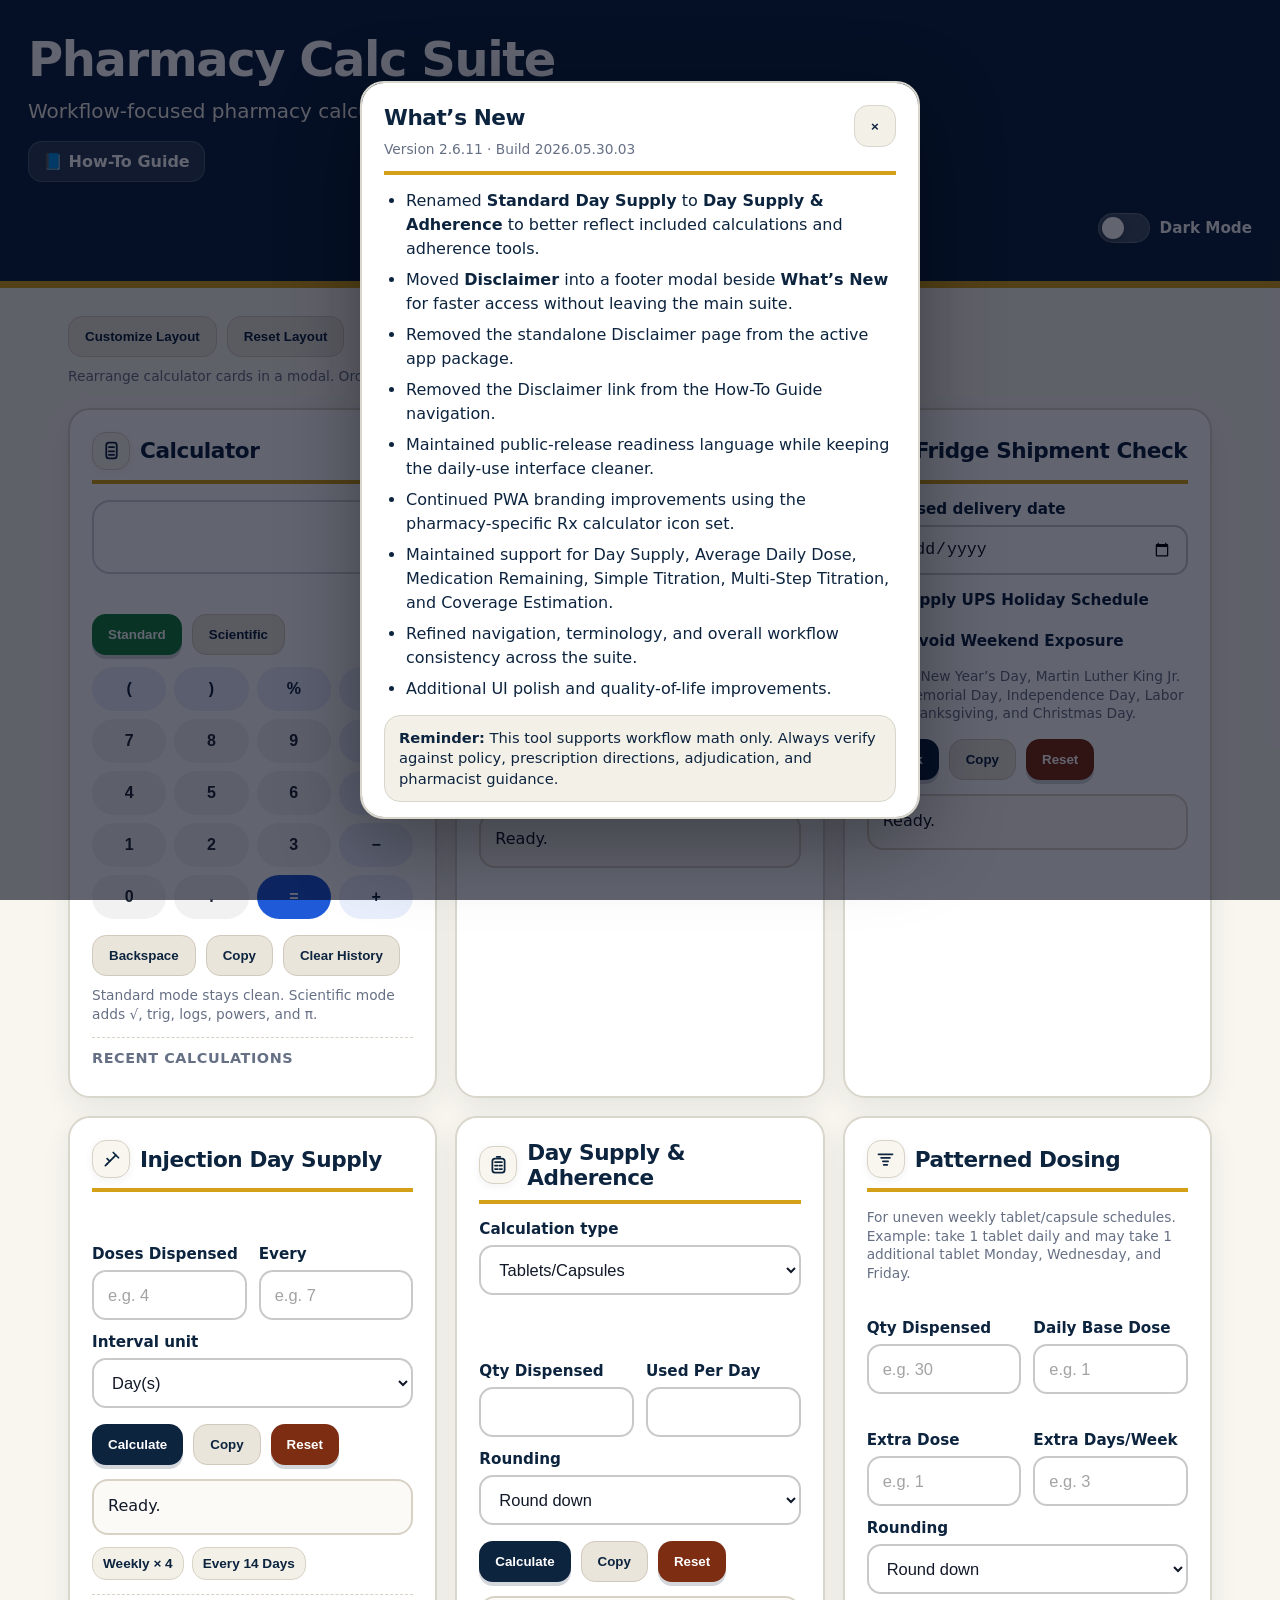
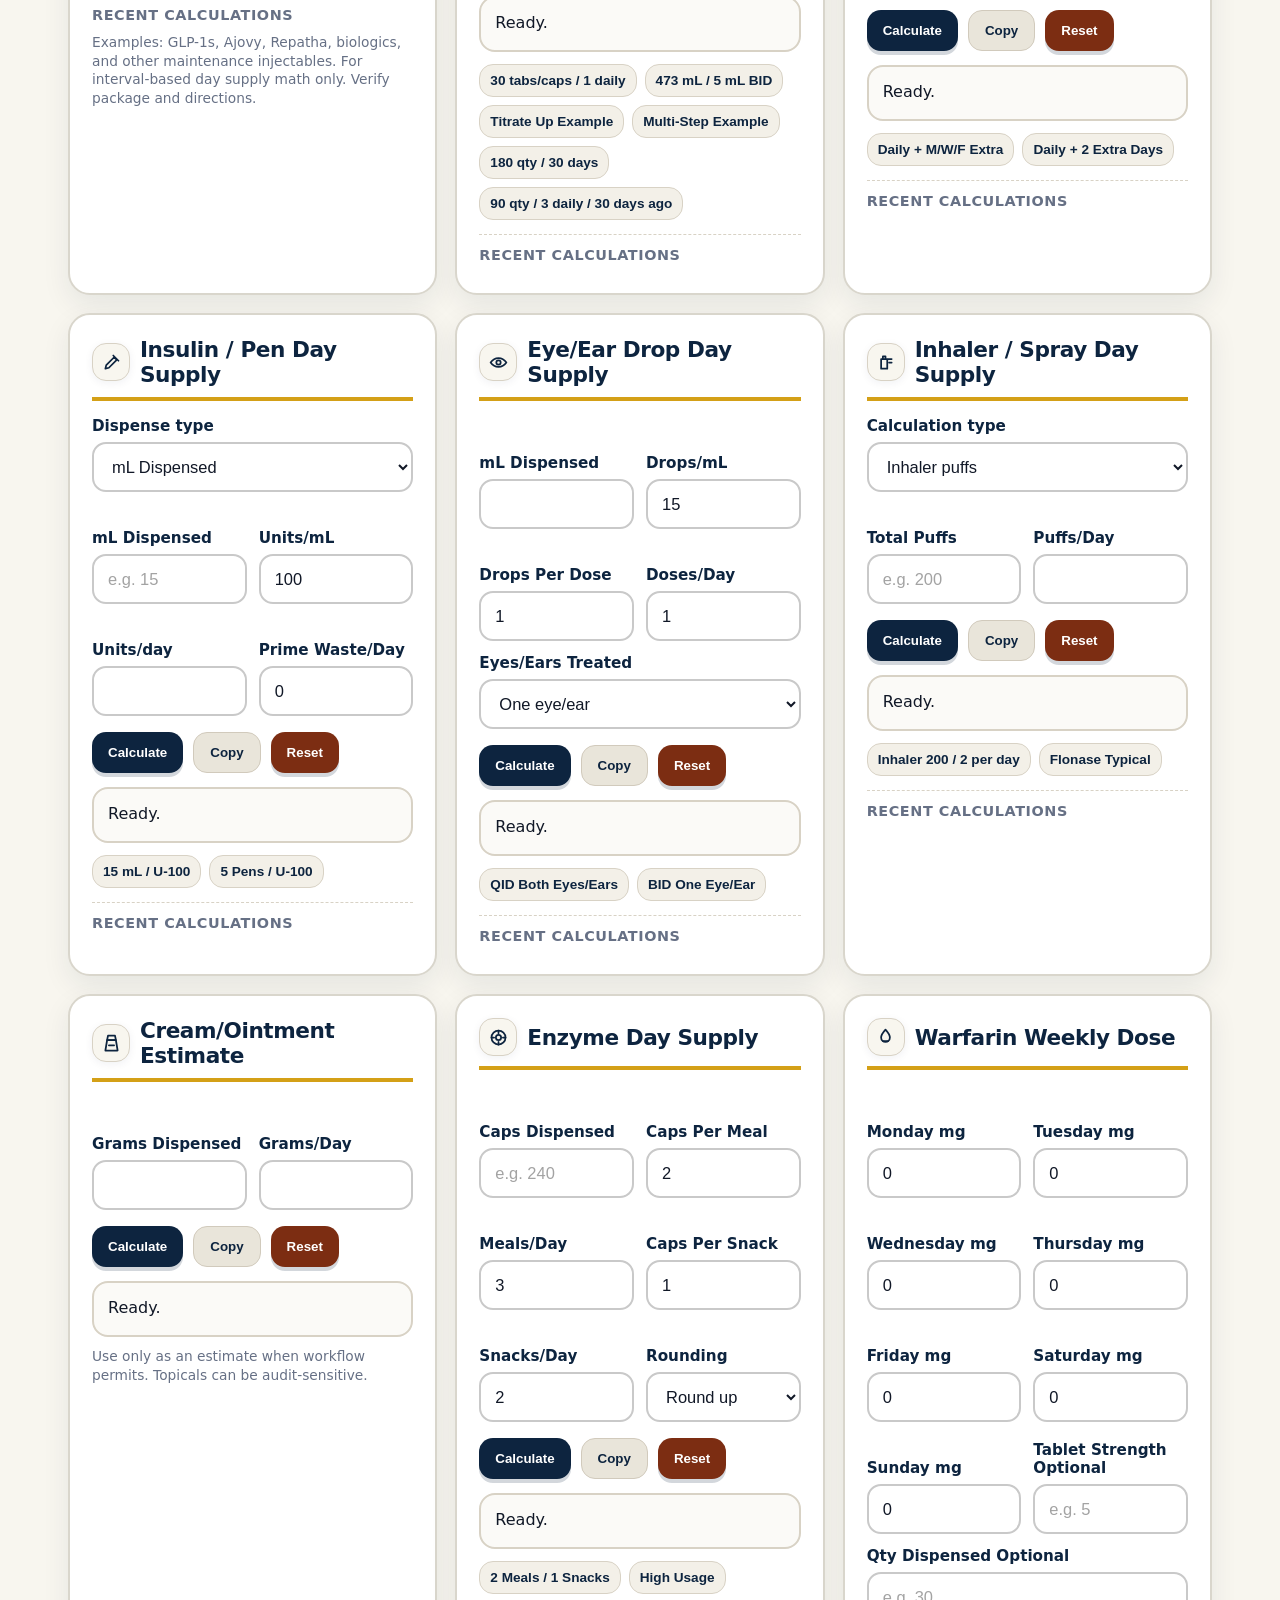
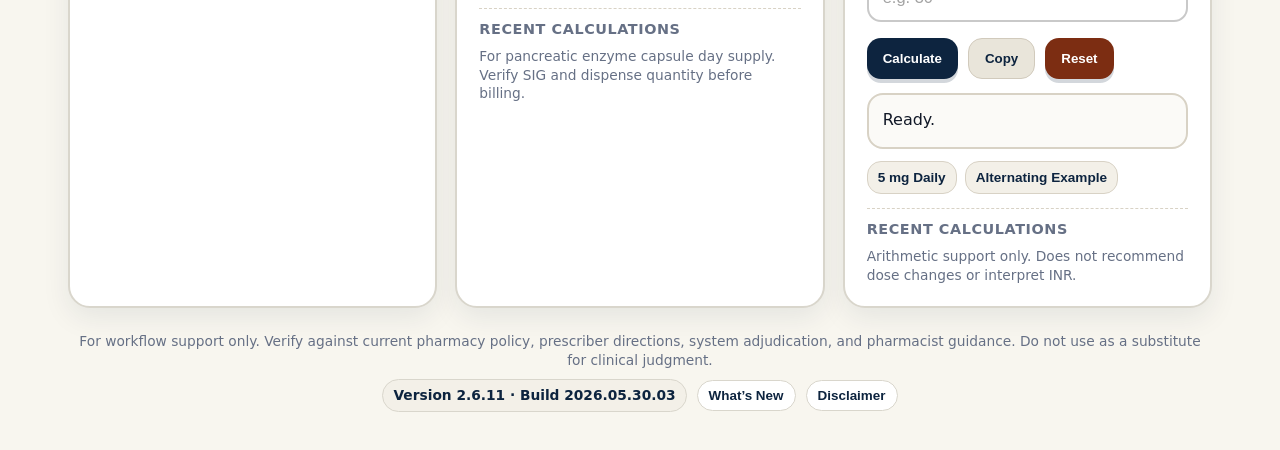
==== commit 92b25d2d: "Add files via upload" ====
--- a/index.html
+++ b/index.html
@@ -5,996 +5,8 @@
 <meta charset="utf-8"/>
 <meta content="width=device-width, initial-scale=1.0" name="viewport"/>
 <title>Pharmacy Calc Suite</title>
-<style>
-    :root{
-      --navy:#0d243f;
-      --navy2:#102b4c;
-      --gold:#d4a017;
-      --cream:#f8f6ef;
-      --card:#ffffff;
-      --text:#0d243f;
-      --muted:#667085;
-      --line:#d9d6cc;
-      --input:#ffffff;
-      --soft:#f3f0e8;
-      --green:#15803d;
-      --red:#b42318;
-    }
-
-    body.dark{
-      --cream:#071423;
-      --card:#0f2136;
-      --text:#f8fafc;
-      --muted:#cbd5e1;
-      --line:#2f4158;
-      --input:#10243b;
-      --soft:#122b46;
-    }
-    body.dark header{
-      background:#06111f;
-      color:#fff;
-    }
-    body.dark h2,
-    body.dark label{
-      color:#f8fafc;
-    }
-    body.dark input,
-    body.dark select,
-    body.dark textarea,
-    body.dark .calc-display{
-      background:#10243b;
-      color:#f8fafc;
-      border-color:#3d526c;
-    }
-    body.dark .result,
-    body.dark .history-item{
-      background:#0b1a2c;
-      color:#f8fafc;
-      border-color:#33465f;
-    }
-    body.dark button.secondary,
-    body.dark .preset,
-    body.dark .calc-key,
-    body.dark .calc-key.clear,
-    body.dark .calc-key.op{
-      background:#1b3656;
-      color:#f8fafc;
-      border-color:#38506b;
-    }
-    body.dark .small,
-    body.dark .calc-expression{
-      color:#cbd5e1;
-    }
-    .header-actions{
-      display:flex;
-      justify-content:flex-end;
-      margin-top:18px;
-    }
-
-    .theme-switch{
-      display:flex;
-      align-items:center;
-      gap:10px;
-      user-select:none;
-      font-weight:700;
-      color:#fff;
-    }
-    .theme-switch input{
-      display:none;
-    }
-    .theme-slider{
-      position:relative;
-      width:52px;
-      height:30px;
-      border-radius:999px;
-      background:rgba(255,255,255,.22);
-      border:1px solid rgba(255,255,255,.18);
-      transition:.25s ease;
-      cursor:pointer;
-      flex:0 0 52px;
-    }
-    .theme-slider::before{
-      content:'';
-      position:absolute;
-      top:3px;
-      left:3px;
-      width:22px;
-      height:22px;
-      border-radius:50%;
-      background:#fff;
-      transition:.25s ease;
-      box-shadow:0 2px 6px rgba(0,0,0,.25);
-    }
-    .theme-switch input:checked + .theme-slider{
-      background:var(--gold);
-    }
-    .theme-switch input:checked + .theme-slider::before{
-      transform:translateX(22px);
-      background:#fff;
-    }
-    .theme-label{
-      font-size:.95rem;
-      color:#f3f4f6;
-    }
-
-
-    .calc-title{
-      display:flex;
-      align-items:center;
-      gap:10px;
-    }
-    .calc-icon{
-      width:38px;
-      height:38px;
-      border-radius:14px;
-      background:#f8f6ef;
-      color:var(--navy);
-      display:inline-flex;
-      align-items:center;
-      justify-content:center;
-      flex:0 0 38px;
-      border:1.5px solid #d8d2c5;
-      box-shadow:0 2px 8px rgba(13,36,63,.06);
-    }
-    .calc-icon svg{
-      width:21px;
-      height:21px;
-      stroke:currentColor;
-      stroke-width:2;
-      fill:none;
-      stroke-linecap:round;
-      stroke-linejoin:round;
-    }
-    body.dark .calc-icon{
-      background:#10243b;
-      border-color:#38506b;
-      color:#f8fafc;
-    }
-
-
-    *{box-sizing:border-box}
-    body{
-      margin:0;
-      font-family:Inter,system-ui,-apple-system,Segoe UI,Roboto,Arial,sans-serif;
-      background:var(--cream);
-      color:var(--text);
-    }
-    header{
-      padding:34px 28px 38px;
-      background:var(--navy);
-      color:#fff;
-      border-bottom:7px solid var(--gold);
-    }
-    h1{
-      margin:0;
-      font-size:clamp(2rem,4vw,3rem);
-      line-height:1.05;
-      font-weight:800;
-      letter-spacing:-.03em;
-    }
-    .sub{
-      color:#f2efe7;
-      margin-top:14px;
-      font-size:clamp(1rem,2.3vw,1.25rem);
-      line-height:1.35;
-      max-width:900px;
-    }
-    main{max-width:1180px;margin:0 auto;padding:28px 18px}
-    .grid{display:grid;grid-template-columns:repeat(auto-fit,minmax(330px,1fr));gap:18px}
-    .card{
-      background:var(--card);
-      border:2px solid var(--line);
-      border-radius:22px;
-      padding:22px;
-      box-shadow:0 10px 28px rgba(13,36,63,.08);
-    }
-    h2{
-      font-size:1.35rem;
-      margin:0 0 16px;
-      padding-bottom:10px;
-      border-bottom:4px solid var(--gold);
-      color:var(--navy);
-      font-weight:850;
-      letter-spacing:-.02em;
-    }
-    label{
-      display:block;
-      font-size:.95rem;
-      color:var(--navy);
-      font-weight:750;
-      margin-top:13px;
-    }
-    input,select,textarea{
-      width:100%;
-      margin-top:7px;
-      padding:13px 14px;
-      border-radius:14px;
-      border:2px solid #c9c9c9;
-      background:var(--input);
-      color:#111827;
-      font-size:1.03rem;
-      outline:none;
-    }
-    input:focus,select:focus,textarea:focus{
-      border-color:var(--gold);
-      box-shadow:0 0 0 3px rgba(212,160,23,.18);
-    }
-    input::placeholder,textarea::placeholder{color:#a3a3a3}
-    textarea{min-height:96px;resize:vertical}
-    .row{display:grid;grid-template-columns:1fr 1fr;gap:12px}
-    .btns{display:flex;gap:10px;flex-wrap:wrap;margin-top:16px}
-    button{
-      border:0;
-      border-radius:14px;
-      padding:12px 16px;
-      background:var(--navy);
-      color:#fff;
-      font-weight:850;
-      cursor:pointer;
-      box-shadow:0 4px 0 rgba(13,36,63,.18);
-    }
-    button:hover{filter:brightness(1.05)}
-    button.secondary{
-      background:#e9e5da;
-      color:var(--navy);
-      border:1px solid #d1cabc;
-      box-shadow:none;
-    }
-    button.good{background:var(--green);color:#fff}
-    button.warn{background:var(--gold);color:#1f1300}
-
-    button.reset-btn{
-      background:#7c2d12;
-      color:#fff;
-    }
-
-    .result{
-      margin-top:14px;
-      padding:14px;
-      border:2px solid #d8d2c5;
-      border-radius:16px;
-      background:#fbfaf7;
-      white-space:pre-wrap;
-      line-height:1.38;
-      color:#111827;
-      min-height:56px;
-    }
-    .small{font-size:.86rem;color:var(--muted);margin-top:10px;line-height:1.35}
-
-    .result.result-smart{
-      white-space:normal;
-    }
-    .result-primary{
-      display:flex;
-      flex-direction:column;
-      gap:4px;
-      padding-bottom:10px;
-      margin-bottom:10px;
-      border-bottom:1px solid #e4dfd2;
-    }
-    .result-label{
-      font-size:.78rem;
-      font-weight:850;
-      text-transform:uppercase;
-      letter-spacing:.06em;
-      color:var(--muted);
-    }
-    .result-value{
-      font-size:1.35rem;
-      font-weight:900;
-      color:var(--navy);
-      line-height:1.15;
-    }
-    .result-details{
-      white-space:pre-wrap;
-      font-size:.94rem;
-      line-height:1.42;
-      color:#111827;
-    }
-    .result-status-good .result-value{color:var(--green);}
-    .result-status-warn .result-value{color:#92400e;}
-    .result-status-danger .result-value{color:var(--red);}
-    body.dark .result-value{color:#f8fafc;}
-    body.dark .result-details{color:#f8fafc;}
-    body.dark .result-primary{border-bottom-color:#33465f;}
-    body.dark .result-status-good .result-value{color:#86efac;}
-    body.dark .result-status-warn .result-value{color:#facc15;}
-    body.dark .result-status-danger .result-value{color:#fca5a5;}
-
-    .pill{display:inline-block;padding:4px 9px;border-radius:999px;background:#f8f6ef;border:1px solid #d8d2c5;color:var(--navy);font-size:.8rem;margin:2px}
-    .danger{color:var(--red)}.ok{color:var(--green)}.yellow{color:#92400e}
-    footer{
-      padding:24px 8px 10px;
-      text-align:center;
-      color:var(--muted);
-      font-size:.86rem;
-      line-height:1.35;
-    }
-
-    .history{
-      margin-top:14px;
-      padding-top:12px;
-      border-top:1px dashed #d8d2c5;
-    }
-    .history h3{
-      margin:0 0 8px;
-      font-size:.9rem;
-      color:var(--muted);
-      text-transform:uppercase;
-      letter-spacing:.04em;
-    }
-    .history-item{
-      background:#fbfaf7;
-      border:1px solid #e4dfd2;
-      border-radius:12px;
-      padding:8px 10px;
-      margin-bottom:8px;
-      font-size:.88rem;
-      line-height:1.3;
-    }
-    .preset-row{
-      display:flex;
-      flex-wrap:wrap;
-      gap:8px;
-      margin-top:12px;
-    }
-    .preset{
-      background:#f3f0e8;
-      color:var(--navy);
-      border:1px solid #d8d2c5;
-      box-shadow:none;
-      padding:8px 10px;
-      font-size:.85rem;
-    }
-
-
-
-    .calc-display{
-      width:100%;
-      min-height:74px;
-      padding:14px 18px;
-      border:2px solid #cfd3dc;
-      border-radius:18px;
-      background:#fff;
-      color:#111827;
-      font-size:2rem;
-      font-weight:750;
-      text-align:right;
-      display:flex;
-      align-items:center;
-      justify-content:flex-end;
-      overflow:hidden;
-      white-space:nowrap;
-    }
-    .calc-expression{
-      margin-top:8px;
-      min-height:20px;
-      color:var(--muted);
-      font-size:.86rem;
-      text-align:right;
-      overflow:hidden;
-      white-space:nowrap;
-    }
-    .calc-keypad{
-      display:grid;
-      grid-template-columns:repeat(4,1fr);
-      gap:8px;
-      margin-top:12px;
-    }
-    .calc-key{
-      min-height:44px;
-      border-radius:999px;
-      background:#f1f1f1;
-      color:#1f2937;
-      box-shadow:none;
-      font-size:1rem;
-      font-weight:750;
-      padding:10px 0;
-    }
-    .calc-key.op{
-      background:#e9eefc;
-      color:var(--navy);
-    }
-    .calc-key.equals{
-      background:#1f5bd8;
-      color:#fff;
-    }
-    .calc-key.clear{
-      background:#e9eefc;
-      color:var(--navy);
-    }
-    .calc-hidden-input{
-      position:absolute;
-      opacity:0;
-      height:1px;
-      width:1px;
-      left:-9999px;
-    }
-    .calc-card{
-      cursor:text;
-    }
-
-    .scientific-key{
-      display:none;
-    }
-
-
-    .enzyme-card .row > div{
-      display:flex;
-      flex-direction:column;
-    }
-    .enzyme-card .row > div label{
-      min-height:42px;
-      display:flex;
-      align-items:flex-end;
-    }
-    .enzyme-card input,
-    .enzyme-card select{
-      height:50px;
-    }
-    .aligned-card .row > div{
-      display:flex;
-      flex-direction:column;
-    }
-    .aligned-card .row > div label{
-      min-height:42px;
-      display:flex;
-      align-items:flex-end;
-    }
-    .aligned-card input,
-    .aligned-card select{
-      height:50px;
-    }
-
-    #gen_titration_mode .row,
-    #gen_multi_mode .row{
-      align-items:start;
-    }
-    #gen_titration_mode .row > div,
-    #gen_multi_mode .row > div{
-      min-width:0;
-    }
-
-
-    /* Standard Day Supply alignment fix */
-    #gen_units_mode .row > div label,
-    #gen_liquid_mode .row > div label,
-    #gen_titration_mode .row > div label,
-    #gen_multi_mode .row > div label{
-      min-height:72px;
-      display:flex;
-      align-items:flex-end;
-    }
-
-    #gen_units_mode .row > div,
-    #gen_liquid_mode .row > div,
-    #gen_titration_mode .row > div,
-    #gen_multi_mode .row > div{
-      display:flex;
-      flex-direction:column;
-      justify-content:flex-start;
-    }
-
-    #gen_units_mode input,
-    #gen_liquid_mode input,
-    #gen_titration_mode input,
-    #gen_titration_mode select,
-    #gen_multi_mode input,
-    #gen_multi_mode select{
-      height:50px;
-    }
-
-    .help-link{
-      display:inline-flex;
-      align-items:center;
-      gap:8px;
-      margin-top:16px;
-      padding:10px 14px;
-      border-radius:14px;
-      background:rgba(255,255,255,.12);
-      color:#fff;
-      text-decoration:none;
-      font-weight:800;
-      border:1px solid rgba(255,255,255,.18);
-      transition:.2s ease;
-    }
-    .help-link:hover{
-      background:rgba(255,255,255,.2);
-    }
-
-
-/* Keep form controls inside cards on iPhone/Safari */
-html,
-body{
-  max-width:100%;
-  overflow-x:hidden;
-}
-
-.card,
-.row,
-.row > div{
-  min-width:0;
-}
-
-input,
-select,
-textarea,
-.calc-display,
-.result{
-  display:block;
-  max-width:100%;
-  min-width:0;
-}
-
-input[type="date"]{
-  -webkit-appearance:none;
-  appearance:none;
-  min-width:0;
-}
-
-.checkbox-row{
-  display:flex;
-  align-items:flex-start;
-  gap:12px;
-  margin-top:14px;
-}
-
-.checkbox-row input[type="checkbox"]{
-  width:22px;
-  height:22px;
-  margin-top:2px;
-  flex:0 0 22px;
-  accent-color:var(--navy);
-}
-
-.checkbox-row span{
-  display:block;
-  line-height:1.35;
-  padding-top:1px;
-}
-
-
-
-/* Stronger dark-mode action buttons */
-body.dark button:not(.secondary):not(.reset-btn):not(.calc-key){
-  background:#2563eb;
-  color:#ffffff;
-  border:1px solid #60a5fa;
-  box-shadow:0 4px 0 rgba(0,0,0,.35), 0 0 0 1px rgba(96,165,250,.18);
-}
-
-body.dark button:not(.secondary):not(.reset-btn):not(.calc-key):hover{
-  background:#3b82f6;
-  filter:none;
-}
-
-body.dark button.secondary{
-  background:#1e3a5f;
-  color:#ffffff;
-  border:1px solid #5b789f;
-  box-shadow:0 4px 0 rgba(0,0,0,.25);
-}
-
-body.dark button.secondary:hover{
-  background:#284b78;
-  filter:none;
-}
-
-body.dark button.reset-btn{
-  background:#b43a1d;
-  color:#ffffff;
-  border:1px solid #f9735b;
-  box-shadow:0 4px 0 rgba(0,0,0,.35);
-}
-
-body.dark button.reset-btn:hover{
-  background:#c2410c;
-  filter:none;
-}
-
-body.dark button.good{
-  background:#15803d;
-  border:1px solid #4ade80;
-}
-
-body.dark .checkbox-row input[type="checkbox"]{
-  accent-color:#2563eb;
-}
-
-
-
-/* Branded app polish */
-.app-splash{
-  position:fixed;
-  inset:0;
-  z-index:9999;
-  display:flex;
-  align-items:center;
-  justify-content:center;
-  background:linear-gradient(145deg,#06111f,#0d243f);
-  color:#fff;
-  transition:opacity .18s ease, visibility .18s ease;
-}
-.app-splash.is-hidden{
-  opacity:0;
-  visibility:hidden;
-  pointer-events:none;
-}
-.splash-card{
-  width:min(86vw,360px);
-  padding:30px 24px;
-  border-radius:28px;
-  border:1px solid rgba(255,255,255,.14);
-  background:rgba(255,255,255,.08);
-  box-shadow:0 24px 70px rgba(0,0,0,.32);
-  text-align:center;
-  backdrop-filter:blur(12px);
-}
-.splash-icon{
-  width:104px;
-  height:104px;
-  border-radius:26px;
-  margin:0 auto 18px;
-  display:block;
-  box-shadow:0 12px 30px rgba(0,0,0,.28);
-}
-.splash-title{
-  font-size:1.7rem;
-  font-weight:900;
-  letter-spacing:-.03em;
-  line-height:1.05;
-}
-.splash-subtitle{
-  margin-top:8px;
-  color:#f2efe7;
-  font-weight:700;
-}
-.splash-loader{
-  height:7px;
-  margin:22px auto 0;
-  max-width:220px;
-  overflow:hidden;
-  border-radius:999px;
-  background:rgba(255,255,255,.18);
-}
-.splash-loader span{
-  display:block;
-  width:42%;
-  height:100%;
-  border-radius:999px;
-  background:var(--gold);
-  animation:splashLoad 1.1s ease-in-out infinite;
-}
-@keyframes splashLoad{
-  0%{transform:translateX(-120%)}
-  100%{transform:translateX(260%)}
-}
-.version-footer{
-  margin-top:10px;
-  display:flex;
-  align-items:center;
-  justify-content:center;
-  gap:10px;
-  flex-wrap:wrap;
-}
-.version-chip{
-  display:inline-flex;
-  align-items:center;
-  gap:6px;
-  padding:6px 10px;
-  border-radius:999px;
-  background:var(--soft);
-  border:1px solid var(--line);
-  color:var(--text);
-  font-weight:850;
-}
-.changelog-link{
-  border:1px solid var(--line);
-  background:var(--card);
-  color:var(--text);
-  box-shadow:none;
-  padding:7px 11px;
-  border-radius:999px;
-  font-size:.84rem;
-}
-body.dark .changelog-link,
-body.dark .version-chip{
-  background:#10243b;
-  color:#f8fafc;
-  border-color:#38506b;
-}
-.changelog-modal{
-  position:fixed;
-  inset:0;
-  z-index:9998;
-  display:none;
-  align-items:center;
-  justify-content:center;
-  padding:18px;
-  background:rgba(2,6,23,.62);
-}
-.changelog-modal.is-open{display:flex;}
-.changelog-panel{
-  width:min(92vw,560px);
-  max-height:82vh;
-  overflow:auto;
-  background:var(--card);
-  color:var(--text);
-  border:2px solid var(--line);
-  border-radius:24px;
-  box-shadow:0 24px 80px rgba(0,0,0,.34);
-  padding:22px;
-}
-.changelog-head{
-  display:flex;
-  align-items:flex-start;
-  justify-content:space-between;
-  gap:12px;
-  padding-bottom:12px;
-  border-bottom:4px solid var(--gold);
-}
-.changelog-head h2{
-  border:0;
-  padding:0;
-  margin:0;
-}
-.changelog-close{
-  min-width:42px;
-  min-height:42px;
-  padding:0;
-  border-radius:14px;
-  box-shadow:none;
-  background:var(--soft);
-  color:var(--text);
-  border:1px solid var(--line);
-}
-.changelog-panel ul{
-  margin:14px 0 0;
-  padding-left:22px;
-  line-height:1.5;
-}
-.changelog-panel li{margin:7px 0;}
-.changelog-note{
-  margin-top:14px;
-  padding:12px 14px;
-  border-radius:16px;
-  background:var(--soft);
-  border:1px solid var(--line);
-  font-size:.92rem;
-  line-height:1.4;
-}
-body.dark .changelog-close{
-  background:#1b3656;
-  color:#f8fafc;
-  border-color:#38506b;
-}
-
-/* Customize Layout overlay test */
-.layout-toolbar{
-  max-width:1180px;
-  margin:0 auto 18px;
-  padding:0 0 4px;
-  display:flex;
-  gap:10px;
-  flex-wrap:wrap;
-  align-items:center;
-}
-.layout-toolbar button{
-  box-shadow:none;
-}
-.layout-toolbar .small{
-  margin:0;
-  flex-basis:100%;
-}
-.layout-modal{
-  position:fixed;
-  inset:0;
-  z-index:9998;
-  display:none;
-  align-items:center;
-  justify-content:center;
-  padding:18px;
-  background:rgba(2,6,23,.62);
-}
-.layout-modal.is-open{
-  display:flex;
-}
-.layout-panel{
-  width:min(94vw,680px);
-  max-height:84vh;
-  overflow:auto;
-  background:var(--card);
-  color:var(--text);
-  border:2px solid var(--line);
-  border-radius:24px;
-  box-shadow:0 24px 80px rgba(0,0,0,.34);
-  padding:22px;
-}
-.layout-head{
-  display:flex;
-  align-items:flex-start;
-  justify-content:space-between;
-  gap:12px;
-  padding-bottom:12px;
-  border-bottom:4px solid var(--gold);
-}
-.layout-head h2{
-  border:0;
-  padding:0;
-  margin:0;
-}
-.layout-close{
-  min-width:42px;
-  min-height:42px;
-  padding:0;
-  border-radius:14px;
-  box-shadow:none;
-  background:var(--soft);
-  color:var(--text);
-  border:1px solid var(--line);
-}
-.layout-list{
-  display:flex;
-  flex-direction:column;
-  gap:9px;
-  margin-top:14px;
-}
-.layout-row{
-  display:flex;
-  align-items:center;
-  justify-content:space-between;
-  gap:12px;
-  padding:11px 12px;
-  border:1px solid var(--line);
-  border-radius:16px;
-  background:var(--soft);
-}
-.layout-row span{
-  font-weight:900;
-  line-height:1.2;
-}
-.layout-row-actions{
-  display:flex;
-  gap:7px;
-  flex-wrap:wrap;
-  justify-content:flex-end;
-}
-.layout-row-actions button{
-  padding:8px 10px;
-  border-radius:12px;
-  box-shadow:none;
-  font-size:.82rem;
-}
-.layout-footer{
-  display:flex;
-  justify-content:flex-end;
-  gap:10px;
-  margin-top:16px;
-  padding-top:14px;
-  border-top:1px solid var(--line);
-}
-body.dark .layout-panel{
-  background:#0f2136;
-  color:#f8fafc;
-  border-color:#38506b;
-}
-body.dark .layout-close,
-body.dark .layout-row{
-  background:#10243b;
-  color:#f8fafc;
-  border-color:#38506b;
-}
-@media (max-width:560px){
-  .layout-row{
-    align-items:flex-start;
-    flex-direction:column;
-  }
-  .layout-row-actions{
-    width:100%;
-    justify-content:flex-start;
-  }
-}
-@media print{
-  .layout-toolbar,
-  .layout-modal{
-    display:none !important;
-  }
-}
-
-@media (prefers-reduced-motion:reduce){
-  .app-splash{transition:none;}
-  .splash-loader span{animation:none;width:100%;}
-}
-
-@media (max-width:560px){
-      header{padding:30px 22px}
-      main{padding:22px 14px}
-      .grid{grid-template-columns:1fr}
-      .row{grid-template-columns:1fr}
-      .card{padding:20px 18px}
-    }
-  
-.disclaimer-link{
-  border:1px solid var(--line);
-  background:var(--card);
-  color:var(--text);
-  box-shadow:none;
-  padding:7px 11px;
-  border-radius:999px;
-  font-size:.84rem;
-}
-body.dark .disclaimer-link{
-  background:#10243b;
-  color:#f8fafc;
-  border-color:#38506b;
-}
-.disclaimer-modal{
-  position:fixed;
-  inset:0;
-  z-index:9998;
-  display:none;
-  align-items:center;
-  justify-content:center;
-  padding:18px;
-  background:rgba(2,6,23,.62);
-}
-.disclaimer-modal.is-open{display:flex;}
-.disclaimer-panel{
-  width:min(92vw,620px);
-  max-height:82vh;
-  overflow:auto;
-  background:var(--card);
-  color:var(--text);
-  border:2px solid var(--line);
-  border-radius:24px;
-  box-shadow:0 24px 80px rgba(0,0,0,.34);
-  padding:22px;
-}
-.disclaimer-head{
-  display:flex;
-  align-items:flex-start;
-  justify-content:space-between;
-  gap:12px;
-  padding-bottom:12px;
-  border-bottom:4px solid var(--gold);
-}
-.disclaimer-head h2{
-  border:0;
-  padding:0;
-  margin:0;
-}
-.disclaimer-close{
-  min-width:42px;
-  min-height:42px;
-  padding:0;
-  border-radius:14px;
-  box-shadow:none;
-  background:var(--soft);
-  color:var(--text);
-  border:1px solid var(--line);
-}
-.disclaimer-panel ul{
-  margin:14px 0 0;
-  padding-left:22px;
-  line-height:1.5;
-}
-.disclaimer-panel li{margin:7px 0;}
-.disclaimer-note{
-  margin-top:14px;
-  padding:12px 14px;
-  border-radius:16px;
-  background:var(--soft);
-  border:1px solid var(--line);
-  font-size:.92rem;
-  line-height:1.4;
-}
-body.dark .disclaimer-close{
-  background:#1b3656;
-  color:#f8fafc;
-  border-color:#38506b;
-}
-
-</style>
+<link rel="stylesheet" href="styles.css"/>
+
 <link href="manifest.json" rel="manifest"/>
 <link href="icon-180.png" rel="apple-touch-icon"/>
 <link href="icon-192.png" rel="icon" sizes="192x192" type="image/png"/>
@@ -1451,7 +463,7 @@
   For workflow support only. Verify against current pharmacy policy, prescriber directions, system adjudication, and pharmacist guidance. Do not use as a substitute for clinical judgment.
   
 <div class="version-footer">
-  <span class="version-chip">Version 2.6.11 · Build 2026.05.30.02</span>
+  <span class="version-chip">Version 2.6.11 · Build 2026.05.30.03</span>
   <button type="button" class="changelog-link" onclick="openChangelogModal()">What’s New</button>
   <button type="button" class="disclaimer-link" onclick="openDisclaimerModal()">Disclaimer</button>
 </div>
@@ -1462,7 +474,7 @@
 <div class="changelog-head">
 <div>
 <h2 id="changelog_title">What’s New</h2>
-<div class="small">Version 2.6.11 · Build 2026.05.30.02</div>
+<div class="small">Version 2.6.11 · Build 2026.05.30.03</div>
 </div>
 <button aria-label="Close changelog" class="changelog-close" onclick="closeChangelog()" type="button">×</button>
 </div>
@@ -1512,1573 +524,6 @@
 </div>
 
 
-<script>
-const $ = id => document.getElementById(id);
-const num = id => parseFloat($(id).value);
-function dval(id){ const v=$(id).value; return v ? new Date(v+"T00:00:00") : null; }
-function fmt(d){ return d ? d.toLocaleDateString(undefined,{weekday:'short',year:'numeric',month:'short',day:'numeric'}) : ""; }
-function addDays(d, days){ const x=new Date(d); x.setDate(x.getDate()+Math.ceil(days)); return x; }
-function escapeHtml(value){
-  return String(value)
-    .replace(/&/g,'&amp;')
-    .replace(/</g,'&lt;')
-    .replace(/>/g,'&gt;')
-    .replace(/"/g,'&quot;')
-    .replace(/'/g,'&#039;');
-}
-
-function resultStatusClass(text){
-  const lower = String(text).toLowerCase();
-  if(lower.includes('short') || lower.includes('warning') || lower.includes('hold') || lower.includes('conflict') || lower.includes('exceeds') || lower.includes('missing') || lower.includes('invalid') || lower.includes('cannot')){
-    return ' result-status-danger';
-  }
-  if(lower.includes('verify') || lower.includes('weekend') || lower.includes('monday') || lower.includes('friday') || lower.includes('holiday') || lower.includes('concern')){
-    return ' result-status-warn';
-  }
-  if(lower.includes('eligible') || lower.includes('enough') || lower.includes('safe') || lower.includes('ok')){
-    return ' result-status-good';
-  }
-  return '';
-}
-
-function out(id, text){
-  const el = $(id);
-  if(!el) return;
-
-  const value = String(text || '');
-
-  // Keep simple/default messages plain.
-  if(!value || value === 'Ready.' || value.split('\n').length === 1 && !value.includes(':')){
-    el.className = 'result';
-    el.textContent = value;
-    return;
-  }
-
-  const lines = value.split('\n');
-  const first = lines.shift();
-  let label = 'Result';
-  let primary = first;
-
-  if(first.includes(':')){
-    const parts = first.split(':');
-    label = parts.shift().trim();
-    primary = parts.join(':').trim();
-  }
-
-  const details = lines.join('\n').trim();
-
-  el.className = 'result result-smart' + resultStatusClass(value);
-  el.innerHTML =
-    '<div class="result-primary">' +
-      '<div class="result-label">' + escapeHtml(label) + '</div>' +
-      '<div class="result-value">' + escapeHtml(primary) + '</div>' +
-    '</div>' +
-    (details ? '<div class="result-details">' + escapeHtml(details) + '</div>' : '');
-}
-
-const calcHistory = {};
-
-function addHistory(type, text){
-  if(!calcHistory[type]){
-    calcHistory[type] = [];
-  }
-
-  calcHistory[type].unshift(text);
-
-  // Keep only the 5 most recent entries
-  if(calcHistory[type].length > 5){
-    calcHistory[type] = calcHistory[type].slice(0,5);
-  }
-
-  const target = document.getElementById(type + '_history');
-  if(!target) return;
-
-  target.innerHTML = calcHistory[type]
-    .map(item => `<div class="history-item">${item}</div>`)
-    .join('');
-}
-
-function clearCalcHistory(){
-  calcHistory.calc = [];
-  const el = document.getElementById('calc_history');
-  if(el) el.innerHTML = '';
-}
-
-function validatePositive(values){
-  return values.every(v => typeof v === 'number' && !isNaN(v) && v > 0);
-}
-
-
-function toggleInsulinMode(){
-  const mode = $('ins_mode').value;
-  $('ins_ml_mode').style.display = mode === 'ml' ? 'block' : 'none';
-  $('ins_pen_mode').style.display = mode === 'pen' ? 'block' : 'none';
-}
-
-function insulinMlPreset(ml,unitsml,unitsday,waste){
-  $('ins_mode').value = 'ml';
-  toggleInsulinMode();
-  $('ins_ml').value = ml;
-  $('ins_unitsml').value = unitsml;
-  $('ins_unitsday').value = unitsday;
-  $('ins_waste').value = waste;
-}
-
-function insulinPenPreset(count,ml,unitsml,unitsday,waste){
-  $('ins_mode').value = 'pen';
-  toggleInsulinMode();
-  $('pen_count').value = count;
-  $('pen_ml').value = ml;
-  $('pen_unitsml').value = unitsml;
-  $('ins_unitsday').value = unitsday;
-  $('ins_waste').value = waste;
-}
-
-function eyePreset(ml,dpm,dose,freq,eyes){
-  $('eye_ml').value = ml;
-  $('eye_dpm').value = dpm;
-  $('eye_dose').value = dose;
-  $('eye_freq').value = freq;
-  $('eye_eyes').value = eyes;
-}
-
-
-
-function enzymePreset(qty,mealCaps,meals,snackCaps,snacks){
-  $('enz_qty').value = qty;
-  $('enz_meal_caps').value = mealCaps;
-  $('enz_meals').value = meals;
-  $('enz_snack_caps').value = snackCaps;
-  $('enz_snacks').value = snacks;
-  $('enz_round').value = 'up';
-}
-
-
-
-function injectablePreset(doses,interval,unit){
-  $('inj_doses').value = doses;
-  $('inj_interval').value = interval;
-  $('inj_unit').value = unit;
-}
-
-
-function warfarinPreset(mon,tue,wed,thu,fri,sat,sun,strength,qty){
-  $('war_mon').value = mon;
-  $('war_tue').value = tue;
-  $('war_wed').value = wed;
-  $('war_thu').value = thu;
-  $('war_fri').value = fri;
-  $('war_sat').value = sat;
-  $('war_sun').value = sun;
-  $('war_strength').value = strength;
-  $('war_qty').value = qty;
-}
-
-
-
-
-
-function toggleGeneralMode(){
-  const mode = $('gen_mode').value;
-  $('gen_units_mode').style.display = mode === 'units' ? 'block' : 'none';
-  $('gen_liquid_mode').style.display = mode === 'liquid' ? 'block' : 'none';
-  const titration = $('gen_titration_mode');
-  if(titration) titration.style.display = mode === 'titration' ? 'block' : 'none';
-  const multi = $('gen_multi_mode');
-  if(multi) multi.style.display = mode === 'multi' ? 'block' : 'none';
-  const daily = $('gen_daily_mode');
-  if(daily) daily.style.display = mode === 'daily' ? 'block' : 'none';
-  const remaining = $('gen_remaining_mode');
-  if(remaining) remaining.style.display = mode === 'remaining' ? 'block' : 'none';
-  const roundControls = [$('gen_round'), $('gen_round_label')];
-  roundControls.forEach(el => { if(el) el.style.display = (mode === 'daily' || mode === 'remaining') ? 'none' : 'block'; });
-}
-
-function generalPreset(qty,perday){
-  $('gen_mode').value = 'units';
-  toggleGeneralMode();
-  $('gen_qty').value = qty;
-  $('gen_perday').value = perday;
-  $('gen_round').value = 'down';
-}
-
-function liquidPreset(ml,dose,freq){
-  $('gen_mode').value = 'liquid';
-  toggleGeneralMode();
-  $('liq_ml').value = ml;
-  $('liq_dose').value = dose;
-  $('liq_freq').value = freq;
-  $('gen_round').value = 'down';
-}
-
-function titrationPreset(start,change,target,interval,unit,direction,qty){
-  $('gen_mode').value = 'titration';
-  toggleGeneralMode();
-  $('tit_start').value = start;
-  $('tit_change').value = change;
-  $('tit_target').value = target;
-  $('tit_interval').value = interval;
-  $('tit_unit').value = unit;
-  $('tit_direction').value = direction;
-  $('tit_qty').value = qty || '';
-  $('gen_round').value = 'down';
-}
-
-function multiStepPreset(){
-  $('gen_mode').value = 'multi';
-  toggleGeneralMode();
-  $('multi_qty').value = 84;
-  $('multi_round').value = 'down';
-  const preset = [
-    [1,7],
-    [2,7],
-    [3,7],
-    [4,14],
-    ['', '']
-  ];
-  preset.forEach((step, idx) => {
-    $('multi_dose_' + (idx + 1)).value = step[0];
-    $('multi_days_' + (idx + 1)).value = step[1];
-  });
-}
-
-function patternPreset(qty,baseDaily,extraDose,extraDays){
-  $('pat_qty').value = qty;
-  $('pat_base_daily').value = baseDaily;
-  $('pat_extra_dose').value = extraDose;
-  $('pat_extra_days').value = extraDays;
-  $('pat_round').value = 'down';
-}
-
-
-function roundDisplay(value){
-  if(!isFinite(value)) return '0';
-  return Number.isInteger(value) ? String(value) : value.toFixed(2).replace(/\.00$/,'').replace(/0$/,'');
-}
-
-function dailyDoseCalc(){
-  const qty = num('dose_qty');
-  const days = num('dose_days');
-  if(!validatePositive([qty, days])) return out('gen_result','Missing quantity dispensed or days supply.');
-
-  const daily = qty / days;
-  const text = 'Average daily dose: ' + roundDisplay(daily) + ' unit(s)/day\n' +
-    'Quantity dispensed: ' + qty + '\n' +
-    'Days supply: ' + days + '\n' +
-    'Math: ' + qty + ' ÷ ' + days + ' = ' + roundDisplay(daily) + ' unit(s)/day\n' +
-    'Note: Arithmetic support only. Verify prescription directions, adjudication, and pharmacist guidance.';
-  out('gen_result', text);
-  addHistory('gen', text);
-}
-
-function dailyDosePreset(qty, days){
-  $('gen_mode').value = 'daily';
-  toggleGeneralMode();
-  $('dose_qty').value = qty;
-  $('dose_days').value = days;
-  generalLiquidDS();
-}
-
-function daysBetweenDates(start, end){
-  const a = new Date(start.getFullYear(), start.getMonth(), start.getDate());
-  const b = new Date(end.getFullYear(), end.getMonth(), end.getDate());
-  return Math.floor((b - a) / 86400000);
-}
-
-function medRemainingCalc(){
-  const qty = num('rem_qty');
-  const daily = num('rem_daily');
-  const last = dval('rem_last');
-  const asOf = dval('rem_asof') || new Date();
-
-  if(!validatePositive([qty, daily]) || !last){
-    return out('gen_result','Missing quantity dispensed, daily dose, or last fill date.');
-  }
-
-  const daysSince = daysBetweenDates(last, asOf);
-  if(daysSince < 0){
-    return out('gen_result','Invalid date range: As Of Date is before the last fill date.');
-  }
-
-  const expectedUsed = daysSince * daily;
-  const expectedRemaining = qty - expectedUsed;
-  const daysRemainingRaw = expectedRemaining / daily;
-  const runOut = addDays(last, qty / daily);
-
-  let statusLine;
-  if(expectedRemaining > 0){
-    statusLine = 'Expected quantity remaining: ' + roundDisplay(expectedRemaining) + ' unit(s)';
-  } else if(expectedRemaining === 0){
-    statusLine = 'Expected quantity remaining: 0 unit(s)';
-  } else {
-    statusLine = 'Expected quantity remaining: 0 unit(s) — supply should be exhausted';
-  }
-
-  const text = statusLine + '\n' +
-    'Days since fill: ' + daysSince + '\n' +
-    'Expected used: ' + roundDisplay(expectedUsed) + ' unit(s)\n' +
-    'Expected days remaining: ' + roundDisplay(Math.max(daysRemainingRaw, 0)) + '\n' +
-    'Estimated run-out date: ' + fmt(runOut) + '\n' +
-    'Last fill date: ' + fmt(last) + '\n' +
-    'As of date: ' + fmt(asOf) + '\n' +
-    'Math: ' + qty + ' dispensed − (' + daysSince + ' day(s) × ' + daily + '/day) = ' + roundDisplay(expectedRemaining) + ' unit(s)\n' +
-    'Note: Estimate only. Actual remaining supply depends on adherence, dose changes, lost medication, early/late starts, and pharmacist guidance.';
-
-  out('gen_result', text);
-  addHistory('gen', text);
-}
-
-function medRemainingPreset(qty, daily, daysAgo){
-  const d = new Date();
-  d.setDate(d.getDate() - daysAgo);
-  $('gen_mode').value = 'remaining';
-  toggleGeneralMode();
-  $('rem_qty').value = qty;
-  $('rem_daily').value = daily;
-  $('rem_last').value = d.toISOString().slice(0,10);
-  $('rem_asof').value = '';
-  generalLiquidDS();
-}
-
-function patternedDosingCalc(){
-  const qty=num('pat_qty'),
-        baseDaily=num('pat_base_daily'),
-        extraDose=num('pat_extra_dose') || 0,
-        extraDays=num('pat_extra_days') || 0,
-        roundMode=$('pat_round').value;
-
-  if(!validatePositive([qty,baseDaily])){
-    return out('pat_result','Enter valid positive quantity and base daily dose.');
-  }
-
-  if(extraDose < 0 || extraDays < 0 || extraDays > 7){
-    return out('pat_result','Additional dose must be zero or greater, and additional days must be between 0 and 7.');
-  }
-
-  const baseWeekly = baseDaily * 7;
-  const extraWeekly = extraDose * extraDays;
-  const totalWeekly = baseWeekly + extraWeekly;
-
-  if(totalWeekly <= 0){
-    return out('pat_result','Total weekly use must be greater than zero.');
-  }
-
-  const raw = (qty / totalWeekly) * 7;
-
-  if(raw > 365){
-    return out('pat_result','Calculated day supply exceeds realistic limits. Verify entry values.');
-  }
-
-  let daySupply = '';
-  if(roundMode === 'up'){
-    daySupply = Math.ceil(raw) + ' days rounded up';
-  } else if(roundMode === 'raw'){
-    daySupply = raw.toFixed(2) + ' days raw';
-  } else {
-    daySupply = Math.floor(raw) + ' days rounded down';
-  }
-
-  const text = 'Day supply: ' + daySupply + '\n' +
-    'Type: Patterned dosing\n' +
-    'Quantity dispensed: ' + qty + '\n' +
-    'Base use: ' + baseDaily + ' unit(s)/day × 7 = ' + baseWeekly.toFixed(2) + ' unit(s)/week\n' +
-    'Additional use: ' + extraDose + ' unit(s) × ' + extraDays + ' day(s)/week = ' + extraWeekly.toFixed(2) + ' unit(s)/week\n' +
-    'Total weekly use: ' + totalWeekly.toFixed(2) + ' unit(s)/week\n' +
-    'Raw day supply: ' + raw.toFixed(2) + ' days';
-
-  out('pat_result', text);
-  addHistory('pat', text);
-}
-
-function toggleActuationMode(){
-  const mode = $('act_mode').value;
-  $('act_inhaler_mode').style.display = mode === 'inhaler' ? 'block' : 'none';
-  $('act_nasal_mode').style.display = mode === 'nasal' ? 'block' : 'none';
-}
-
-function actuationPreset(total,perday){
-  $('act_mode').value = 'inhaler';
-  toggleActuationMode();
-  $('act_total').value = total;
-  $('act_perday').value = perday;
-}
-
-function nasalPreset(total,per,freq,nostrils){
-  $('act_mode').value = 'nasal';
-  toggleActuationMode();
-  $('nasal_total').value = total;
-  $('nasal_pernostril').value = per;
-  $('nasal_freq').value = freq;
-  $('nasal_nostrils').value = nostrils;
-}
-
-function copyResult(id){ navigator.clipboard.writeText(($(id).innerText || $(id).textContent).trim()); }
-
-
-
-
-
-
-function toggleDarkMode(){
-  const isDark = document.body.classList.toggle('dark');
-  localStorage.setItem('pharmCalcDarkMode', isDark ? 'dark' : 'light');
-  const toggle = $('dark_mode_toggle');
-  if(toggle) toggle.checked = isDark;
-}
-
-function initTheme(){
-  const saved = localStorage.getItem('pharmCalcDarkMode');
-  if(saved === 'dark'){
-    document.body.classList.add('dark');
-    const toggle = $('dark_mode_toggle');
-    if(toggle) toggle.checked = true;
-  }
-}
-
-initTheme();
-
-
-const defaultToolLayout = [
-  'tool_calculator',
-  'tool_fill',
-  'tool_fridge',
-  'tool_injection',
-  'tool_standard_day_supply',
-  'tool_patterned',
-  'tool_insulin',
-  'tool_eye',
-  'tool_spray',
-  'tool_topical',
-  'tool_enzyme',
-  'tool_warfarin'
-];
-
-function getToolGrid(){
-  const firstCard = document.querySelector('[data-tool-card="true"]');
-  return firstCard ? firstCard.parentElement : null;
-}
-
-function getCurrentToolLayout(){
-  const grid = getToolGrid();
-  if(!grid) return defaultToolLayout.slice();
-
-  return Array.from(grid.querySelectorAll('[data-tool-card="true"]'))
-    .map(card => card.id)
-    .filter(Boolean);
-}
-
-function saveToolLayout(){
-  localStorage.setItem('pharmCalcToolLayout', JSON.stringify(getCurrentToolLayout()));
-}
-
-function applyToolLayout(){
-  const grid = getToolGrid();
-  if(!grid) return;
-
-  let saved = [];
-  try{
-    saved = JSON.parse(localStorage.getItem('pharmCalcToolLayout') || '[]');
-  } catch(e){
-    saved = [];
-  }
-
-  const order = saved.length ? saved : defaultToolLayout;
-
-  order.forEach(id => {
-    const card = document.getElementById(id);
-    if(card && card.parentElement === grid){
-      grid.appendChild(card);
-    }
-  });
-
-  syncLayoutList();
-}
-
-function syncLayoutList(){
-  const list = $('layout_list');
-  if(!list) return;
-
-  const order = getCurrentToolLayout();
-
-  order.forEach(id => {
-    const row = list.querySelector('[data-layout-id="' + id + '"]');
-    if(row) list.appendChild(row);
-  });
-}
-
-function openLayoutModal(){
-  syncLayoutList();
-  const modal = $('layout_modal');
-  if(modal) modal.classList.add('is-open');
-}
-
-function closeLayoutModal(){
-  const modal = $('layout_modal');
-  if(modal) modal.classList.remove('is-open');
-}
-
-function layoutMove(id, direction){
-  const grid = getToolGrid();
-  const card = document.getElementById(id);
-  const list = $('layout_list');
-  const row = list ? list.querySelector('[data-layout-id="' + id + '"]') : null;
-
-  if(!grid || !card || !row) return;
-
-  if(direction === 'up'){
-    const prevCard = card.previousElementSibling && card.previousElementSibling.matches('[data-tool-card="true"]') ? card.previousElementSibling : null;
-    const prevRow = row.previousElementSibling;
-    if(prevCard) grid.insertBefore(card, prevCard);
-    if(prevRow) list.insertBefore(row, prevRow);
-  }
-
-  if(direction === 'down'){
-    const nextCard = card.nextElementSibling && card.nextElementSibling.matches('[data-tool-card="true"]') ? card.nextElementSibling : null;
-    const nextRow = row.nextElementSibling;
-    if(nextCard) grid.insertBefore(nextCard, card);
-    if(nextRow) list.insertBefore(nextRow, row);
-  }
-
-  if(direction === 'top'){
-    const firstCard = grid.querySelector('[data-tool-card="true"]');
-    const firstRow = list.firstElementChild;
-    if(firstCard) grid.insertBefore(card, firstCard);
-    if(firstRow) list.insertBefore(row, firstRow);
-  }
-
-  saveToolLayout();
-}
-
-function resetToolLayout(){
-  localStorage.removeItem('pharmCalcToolLayout');
-
-  const grid = getToolGrid();
-  if(grid){
-    defaultToolLayout.forEach(id => {
-      const card = document.getElementById(id);
-      if(card && card.parentElement === grid){
-        grid.appendChild(card);
-      }
-    });
-  }
-
-  syncLayoutList();
-}
-
-document.addEventListener('keydown', event => {
-  if(event.key === 'Escape'){
-    closeLayoutModal();
-  }
-});
-
-applyToolLayout();
-
-
-
-function calcUpdateDisplay(){
-  const expr = $('calc_expr').value;
-  const display = expr
-    .replace(/\*/g,'×')
-    .replace(/\//g,'÷')
-    .replace(/-/g,'−');
-
-  $('calc_display').textContent = display || '0';
-}
-
-let calcJustSolved = false;
-
-function calcPress(value){
-  const startsNewCalculation = /^[0-9.]$/.test(value);
-  const continuesFromAnswer = ['+','-','*','/','**'].includes(value);
-
-  if(calcJustSolved){
-    if(startsNewCalculation){
-      $('calc_expr').value = '';
-      $('calc_expression').textContent = '';
-    } else if(!continuesFromAnswer){
-      $('calc_expression').textContent = '';
-    }
-    calcJustSolved = false;
-  }
-
-  $('calc_expr').value += value;
-  calcUpdateDisplay();
-}
-
-function calcBackspace(){
-  if(calcJustSolved){
-    calcJustSolved = false;
-    $('calc_expression').textContent = '';
-  }
-  $('calc_expr').value = $('calc_expr').value.slice(0,-1);
-  calcUpdateDisplay();
-}
-
-function findLastCalcOperator(expr){
-  let depth = 0;
-
-  for(let i = expr.length - 1; i >= 0; i--){
-    const ch = expr[i];
-
-    if(ch === ')'){
-      depth++;
-      continue;
-    }
-
-    if(ch === '('){
-      depth--;
-      continue;
-    }
-
-    if(depth !== 0) continue;
-
-    if(['+','-','*','/'].includes(ch)){
-      // Treat ** as one power operator, not a percent base operator.
-      if(ch === '*' && (expr[i - 1] === '*' || expr[i + 1] === '*')) continue;
-
-      // Skip unary negative signs.
-      const prev = expr[i - 1];
-      if(ch === '-' && (i === 0 || ['+','-','*','/','('].includes(prev))) continue;
-
-      return { index:i, op:ch };
-    }
-  }
-
-  return null;
-}
-
-function calcEvaluateSafe(expr){
-  if(!/^[0-9+\-*/().\sA-Za-z,_]+$/.test(expr)){
-    throw new Error('Invalid expression');
-  }
-
-  const value = Function('"use strict"; return (' + expr + ')')();
-
-  if(typeof value !== 'number' || !isFinite(value)){
-    throw new Error('Invalid result');
-  }
-
-  return value;
-}
-
-function calcPercent(){
-  let expr = $('calc_expr').value.trim();
-  if(!expr) return;
-
-  const numberMatch = expr.match(/(\d+(?:\.\d+)?|\.\d+)$/);
-  if(!numberMatch) return;
-
-  const numberText = numberMatch[1];
-  const percentNumber = parseFloat(numberText);
-  const beforeNumber = expr.slice(0, -numberText.length);
-  const opInfo = findLastCalcOperator(beforeNumber);
-
-  let replacement;
-
-  try{
-    if(opInfo && (opInfo.op === '+' || opInfo.op === '-')){
-      const leftExpr = beforeNumber.slice(0, opInfo.index).trim();
-
-      if(leftExpr){
-        const baseValue = calcEvaluateSafe(leftExpr);
-        replacement = String(Number(((baseValue * percentNumber) / 100).toFixed(10)));
-      } else {
-        replacement = String(percentNumber / 100);
-      }
-    } else {
-      replacement = String(Number((percentNumber / 100).toFixed(10)));
-    }
-
-    $('calc_expr').value = beforeNumber + replacement;
-    calcJustSolved = false;
-    calcUpdateDisplay();
-  } catch(e){
-    $('calc_display').textContent = 'Error';
-    $('calc_expression').textContent = 'Check percent entry';
-  }
-}
-
-function generalCalc(){
-  let expr = $('calc_expr').value.trim();
-
-  if(!expr){
-    $('calc_display').textContent = '0';
-    $('calc_expression').textContent = '';
-    return;
-  }
-
-  if(!/^[0-9+\-*/().\sA-Za-z,_]+$/.test(expr)){
-    $('calc_display').textContent = 'Error';
-    $('calc_expression').textContent = 'Invalid entry';
-    return;
-  }
-
-  try{
-    const result = Function('"use strict"; return (' + expr + ')')();
-
-    if(typeof result !== 'number' || !isFinite(result)){
-      $('calc_display').textContent = 'Error';
-      $('calc_expression').textContent = 'Check expression';
-      return;
-    }
-
-    const cleanResult = Number(result.toFixed(8));
-    const prettyExpr = expr.replace(/\*/g,'×').replace(/\//g,'÷');
-    $('calc_expression').textContent = prettyExpr + ' =';
-    $('calc_expr').value = String(cleanResult);
-    $('calc_display').textContent = cleanResult;
-    calcJustSolved = true;
-    addHistory('calc', prettyExpr + ' = ' + cleanResult);
-  } catch(e){
-    $('calc_display').textContent = 'Error';
-    $('calc_expression').textContent = 'Check expression';
-  }
-}
-
-function clearGeneralCalc(){
-  calcJustSolved = false;
-  $('calc_expr').value = '';
-  $('calc_display').textContent = '0';
-  $('calc_expression').textContent = '';
-}
-
-
-
-
-let calcMode = 'standard';
-
-function setCalcMode(mode){
-  calcMode = mode;
-
-  const scientific = document.querySelectorAll('.scientific-key');
-
-  if(mode === 'scientific'){
-    scientific.forEach(el => el.style.display = 'block');
-    $('calc_standard_btn').className = 'secondary';
-    $('calc_scientific_btn').className = 'good';
-  } else {
-    scientific.forEach(el => el.style.display = 'none');
-    $('calc_standard_btn').className = 'good';
-    $('calc_scientific_btn').className = 'secondary';
-  }
-}
-
-function calcFunction(fn){
-  if(calcJustSolved){
-    $('calc_expr').value = '';
-    $('calc_expression').textContent = '';
-    calcJustSolved = false;
-  }
-  $('calc_expr').value += fn;
-  calcUpdateDisplay();
-}
-
-function calcFocus(){
-  const el = $('calc_expr');
-  if(el) el.focus();
-}
-
-function calcKeyboardInput(event){
-
-  // keep focus off hidden mobile input
-  if(document.activeElement === $('calc_expr')){
-    $('calc_expr').blur();
-  }
-  const key = event.key;
-
-  if(event.target && ['INPUT','TEXTAREA','SELECT'].includes(event.target.tagName) && event.target.id !== 'calc_expr'){
-    return;
-  }
-
-  if(/^[0-9]$/.test(key)){
-    event.preventDefault();
-    calcPress(key);
-    return;
-  }
-
-  if(['+','-','*','/','(',')','.'].includes(key)){
-    event.preventDefault();
-    calcPress(key);
-    return;
-  }
-
-  if(key === '%'){
-    event.preventDefault();
-    calcPercent();
-    return;
-  }
-
-  if(key === 'Enter' || key === '='){
-    event.preventDefault();
-    generalCalc();
-    return;
-  }
-
-  if(key === 'Backspace'){
-    event.preventDefault();
-    calcBackspace();
-    return;
-  }
-
-  if(key === 'Escape'){
-    event.preventDefault();
-    clearGeneralCalc();
-    return;
-  }
-}
-
-document.addEventListener('keydown', calcKeyboardInput);
-setCalcMode('standard');
-
-function fillDateCalc(){
-  const last=dval('fill_last'), days=num('fill_days');
-  if(!last||!days) return out('fill_result','Missing last fill date or days supply.');
-
-  const thresh=$('fill_control').checked ? 1 : parseFloat($('fill_threshold').value);
-  const eligible=addDays(last, days*thresh);
-
-  const text='Eligible / next fill date: ' + fmt(eligible) + '\n' +
-    'Threshold used: ' + Math.round(thresh*100) + '%\n' +
-    'Last fill: ' + fmt(last) + '\n' +
-    'Days supply: ' + days;
-
-  out('fill_result', text);
-}
-
-
-function buildTitrationSchedule(start, change, target, interval, unit, direction){
-  const multiplier = unit === 'weeks' ? 7 : 1;
-  const daysPerStep = interval * multiplier;
-  const steps = [];
-  let dose = start;
-  let guard = 0;
-
-  if(direction === 'up'){
-    if(target < start) return null;
-    while(dose < target && guard < 100){
-      steps.push({dose:dose, days:daysPerStep});
-      dose = Math.min(dose + change, target);
-      guard++;
-    }
-    steps.push({dose:target, days:daysPerStep});
-  } else {
-    if(target > start) return null;
-    while(dose > target && guard < 100){
-      steps.push({dose:dose, days:daysPerStep});
-      dose = Math.max(dose - change, target);
-      guard++;
-    }
-    steps.push({dose:target, days:daysPerStep});
-  }
-
-  return steps;
-}
-
-function formatTitrationSchedule(steps, qty){
-  let totalUsed = 0;
-  const lines = steps.map((step, idx) => {
-    const use = step.dose * step.days;
-    totalUsed += use;
-    return 'Step ' + (idx + 1) + ': ' + step.dose + ' unit(s)/day × ' + step.days + ' day(s) = ' + use.toFixed(2) + ' unit(s)';
-  });
-
-  let text = 'Titration schedule estimate:\n' + lines.join('\n') + '\n\n';
-  text += 'Total scheduled quantity needed: ' + totalUsed.toFixed(2) + ' unit(s)';
-
-  if(qty && qty > 0){
-    const remaining = qty - totalUsed;
-    text += '\nQuantity dispensed: ' + qty;
-    text += '\nCoverage status: ' + (remaining >= 0 ? 'Enough for schedule' : 'Short for schedule');
-    text += '\nDifference: ' + remaining.toFixed(2) + ' unit(s)';
-  }
-
-  text += '\n\nNote: Arithmetic support only. Verify prescriber directions and clinical appropriateness.';
-  return text;
-}
-
-function collectMultiStepTitration(){
-  const steps = [];
-
-  for(let i = 1; i <= 5; i++){
-    const dose = num('multi_dose_' + i);
-    const days = num('multi_days_' + i);
-    const doseBlank = $('multi_dose_' + i).value === '';
-    const daysBlank = $('multi_days_' + i).value === '';
-
-    if(doseBlank && daysBlank) continue;
-
-    if(!validatePositive([dose, days])){
-      return {error:'Each filled multi-step row needs a positive Units/Day and Days value.'};
-    }
-
-    steps.push({dose:dose, days:days});
-  }
-
-  if(steps.length < 2){
-    return {error:'Enter at least two titration steps.'};
-  }
-
-  return {steps:steps};
-}
-
-function formatMultiStepTitration(steps, qty, roundMode){
-  let totalUsed = 0;
-  let scheduledDays = 0;
-
-  const lines = steps.map((step, idx) => {
-    const use = step.dose * step.days;
-    totalUsed += use;
-    scheduledDays += step.days;
-    return 'Step ' + (idx + 1) + ': ' + step.dose + ' unit(s)/day × ' + step.days + ' day(s) = ' + use.toFixed(2) + ' unit(s)';
-  });
-
-  let text = 'Multi-step titration: ' + scheduledDays + ' scheduled day(s)';
-  text += '\n' + lines.join('\n');
-  text += '\nTotal scheduled quantity needed: ' + totalUsed.toFixed(2) + ' unit(s)';
-
-  if(qty && qty > 0){
-    const remaining = qty - totalUsed;
-    const lastDose = steps[steps.length - 1].dose;
-    text += '\nQuantity dispensed: ' + qty;
-
-    if(remaining >= 0){
-      const extraRaw = remaining / lastDose;
-      const totalCoverageRaw = scheduledDays + extraRaw;
-      text += '\nCoverage status: Enough for entered schedule';
-      text += '\nRemaining after schedule: ' + remaining.toFixed(2) + ' unit(s)';
-      text += '\nEstimated total coverage: ' + formatDaySupply(totalCoverageRaw, roundMode);
-      text += '\nAssumption: remaining quantity continues at final step dose of ' + lastDose + ' unit(s)/day.';
-    } else {
-      text += '\nCoverage status: Short for entered schedule';
-      text += '\nShort by: ' + Math.abs(remaining).toFixed(2) + ' unit(s)';
-    }
-  }
-
-  text += '\n\nNote: Arithmetic support only. Verify prescriber directions, package sizes, refill timing, and pharmacist guidance.';
-  return text;
-}
-
-function generalLiquidDS(){
-  const mode = $('gen_mode').value;
-  const roundMode = $('gen_round').value;
-  let raw = 0;
-  let text = '';
-
-  if(mode === 'units'){
-    const qty=num('gen_qty'), perday=num('gen_perday');
-    if(!validatePositive([qty,perday])){
-      return out('gen_result','Enter valid positive quantity and daily usage.');
-    }
-
-    raw = qty / perday;
-    text = 'Day supply: ';
-    text += formatDaySupply(raw, roundMode) + '\n';
-    text += 'Quantity dispensed: ' + qty + '\nTablets/capsules per day: ' + perday;
-  } else if(mode === 'liquid') {
-    const ml=num('liq_ml'), dose=num('liq_dose'), freq=num('liq_freq');
-    if(!validatePositive([ml,dose,freq])){
-      return out('gen_result','Enter valid positive liquid values.');
-    }
-
-    const daily=dose*freq;
-    raw = ml/daily;
-    text = 'Day supply: ';
-    text += formatDaySupply(raw, roundMode) + '\n';
-    text += 'mL Dispensed: ' + ml + '\nmL Per Dose: ' + dose + '\nDoses/day: ' + freq + '\nmL Dispensed/day: ' + daily.toFixed(2);
-  } else if(mode === 'multi') {
-    const collected = collectMultiStepTitration();
-    if(collected.error){
-      return out('gen_result', collected.error);
-    }
-
-    const qty = num('multi_qty');
-    const multiRound = $('multi_round').value;
-    text = formatMultiStepTitration(collected.steps, qty, multiRound);
-    out('gen_result', text);
-    addHistory('gen', text);
-    return;
-  } else if(mode === 'daily') {
-    dailyDoseCalc();
-    return;
-  } else if(mode === 'remaining') {
-    medRemainingCalc();
-    return;
-  } else {
-    const start=num('tit_start'),
-          change=num('tit_change'),
-          target=num('tit_target'),
-          interval=num('tit_interval'),
-          unit=$('tit_unit').value,
-          direction=$('tit_direction').value,
-          qty=num('tit_qty');
-
-    if(!validatePositive([start,change,target,interval])){
-      return out('gen_result','Enter valid positive titration values.');
-    }
-
-    const steps = buildTitrationSchedule(start, change, target, interval, unit, direction);
-    if(!steps){
-      return out('gen_result','Titration direction does not match start and target dose.');
-    }
-
-    text = formatTitrationSchedule(steps, qty);
-    out('gen_result', text);
-    addHistory('gen', text);
-    return;
-  }
-
-  if(raw > 365){
-    return out('gen_result','Calculated day supply exceeds realistic limits. Verify entry values.');
-  }
-
-  out('gen_result', text);
-  addHistory('gen', text);
-}
-
-function formatDaySupply(raw, roundMode){
-  if(roundMode === 'up') return Math.ceil(raw) + ' days rounded up';
-  if(roundMode === 'raw') return raw.toFixed(2) + ' days raw';
-  return Math.floor(raw) + ' days rounded down';
-}
-
-function actuationSprayDS(){
-  const mode = $('act_mode').value;
-  let text = '';
-
-  if(mode === 'inhaler'){
-    const total=num('act_total'), perday=num('act_perday');
-    if(!validatePositive([total,perday])){
-      return out('act_result','Enter valid positive actuations and puffs/day.');
-    }
-
-    const ds=Math.floor(total/perday);
-    text='Day supply: ' + ds + ' days\nType: Inhaler\nTotal Puffs: ' + total + '\nPuffs/day: ' + perday;
-  } else {
-    const total=num('nasal_total'),
-          per=num('nasal_pernostril'),
-          freq=num('nasal_freq'),
-          nostrils=parseInt($('nasal_nostrils').value);
-
-    if(!validatePositive([total,per,freq])){
-      return out('act_result','Enter valid positive nasal spray values.');
-    }
-
-    const daily = per * freq * nostrils;
-    const ds = Math.floor(total / daily);
-
-    text='Day supply: ' + ds + ' days\n' +
-      'Type: Nasal spray\n' +
-      'Total sprays: ' + total + '\n' +
-      'Sprays/day: ' + daily + '\n' +
-      'Usage: ' + per + ' spray(s) per nostril, ' + freq + ' time(s) daily';
-  }
-
-  out('act_result', text);
-  addHistory('act', text);
-}
-
-
-function insulinCombinedDS(){
-  const mode = $('ins_mode').value;
-  const unitsday = num('ins_unitsday');
-  const waste = num('ins_waste') || 0;
-
-  if(!validatePositive([unitsday])){
-    return out('ins_result','Enter valid positive units/day.');
-  }
-
-  let totalMl = 0;
-  let unitsml = 0;
-  let source = '';
-
-  if(mode === 'ml'){
-    totalMl = num('ins_ml');
-    unitsml = num('ins_unitsml');
-
-    if(!validatePositive([totalMl, unitsml])){
-      return out('ins_result','Enter valid positive total mL and units/mL.');
-    }
-
-    source = 'mL Dispensed: ' + totalMl;
-  } else {
-    const count = num('pen_count');
-    const mlPerPen = num('pen_ml');
-    unitsml = num('pen_unitsml');
-
-    if(!validatePositive([count, mlPerPen, unitsml])){
-      return out('ins_result','Enter valid positive pen count, mL Per Pen, and units/mL.');
-    }
-
-    totalMl = count * mlPerPen;
-    source = 'Pens dispensed: ' + count + '\n' + 'mL Per Pen: ' + mlPerPen;
-  }
-
-  const totalUnits = totalMl * unitsml;
-  const daily = unitsday + waste;
-
-  if(daily <= 0){
-    return out('ins_result','Daily units must be greater than zero.');
-  }
-
-  const ds = Math.floor(totalUnits / daily);
-
-  if(ds > 365){
-    return out('ins_result','Calculated day supply exceeds realistic limits. Verify entry values.');
-  }
-
-  const text = 'Day supply: ' + ds + ' days\n' +
-    'Type: Insulin / Pen\n' +
-    source + '\n' +
-    'mL Dispensed: ' + totalMl + '\n' +
-    'Units/mL: ' + unitsml + '\n' +
-    'Total units: ' + totalUnits + '\n' +
-    'Daily units used: ' + daily + (waste ? ' (' + unitsday + ' dose + ' + waste + ' prime/waste)' : '');
-
-  out('ins_result', text);
-  addHistory('ins', text);
-}
-
-function eyeDS(){
-  const ml=num('eye_ml'), dpm=num('eye_dpm'), dose=num('eye_dose'), freq=num('eye_freq'), eyes=parseInt($('eye_eyes').value);
-
-  if(!validatePositive([ml,dpm,dose,freq])){
-    return out('eye_result','Enter valid eye/ear drop values.');
-  }
-
-  const total=ml*dpm, daily=dose*freq*eyes;
-  const ds=Math.floor(total/daily);
-
-  const text=`Day supply: ${ds} days
-Type: Eye/Ear drop
-Total drops: ${total}
-Drops/day: ${daily}
-Assumption: ${dpm} drops/mL`;
-  out('eye_result', text);
-  addHistory('eye', text);
-}
-
-function enzymeDS(){
-  const qty=num('enz_qty'),
-        mealCaps=num('enz_meal_caps')||0,
-        meals=num('enz_meals')||0,
-        snackCaps=num('enz_snack_caps')||0,
-        snacks=num('enz_snacks')||0,
-        roundMode=$('enz_round').value;
-
-  if(!validatePositive([qty])){
-    return out('enz_result','Enter a valid positive capsule quantity.');
-  }
-
-  if((mealCaps <= 0 || meals <= 0) && (snackCaps <= 0 || snacks <= 0)){
-    return out('enz_result','Enter meal and/or snack capsule usage.');
-  }
-
-  const mealDaily = mealCaps * meals;
-  const snackDaily = snackCaps * snacks;
-  const daily = mealDaily + snackDaily;
-
-  if(daily <= 0){
-    return out('enz_result','Daily capsule usage must be greater than zero.');
-  }
-
-  const raw = qty / daily;
-  let dsLabel = `${raw.toFixed(2)} days raw`;
-  let finalDS = raw.toFixed(2);
-
-  if(roundMode === 'up'){
-    finalDS = Math.ceil(raw);
-    dsLabel = `${finalDS} days rounded up`;
-  } else if(roundMode === 'down'){
-    finalDS = Math.floor(raw);
-    dsLabel = `${finalDS} days rounded down`;
-  }
-
-  if(raw > 365){
-    return out('enz_result','Calculated day supply exceeds realistic limits. Verify quantity and usage.');
-  }
-
-  const text=`Day supply: ${dsLabel}
-Type: Enzyme
-Total capsules: ${qty}
-Capsules/day: ${daily}
-Meal use: ${mealCaps} capsule(s) × ${meals} meal(s) = ${mealDaily}/day
-Snack use: ${snackCaps} capsule(s) × ${snacks} snack(s) = ${snackDaily}/day`;
-
-  out('enz_result', text);
-  addHistory('enz', text);
-}
-
-
-
-
-
-function injectableInterval(){
-  const doses=num('inj_doses'), interval=num('inj_interval'), unit=$('inj_unit').value;
-  if(!validatePositive([doses,interval])) return out('inj_result','Enter valid positive dose and interval values.');
-  let multiplier=1, unitLabel='day(s)';
-  if(unit==='weeks'){ multiplier=7; unitLabel='week(s)'; }
-  if(unit==='months'){ multiplier=30; unitLabel='month(s), estimated at 30 days each'; }
-  const days=doses*interval*multiplier;
-  if(days>365) return out('inj_result','Calculated day supply exceeds realistic limits. Verify dose count and interval.');
-  const text=`Day supply: ${Math.ceil(days)} days
-Type: Injection
-Doses Dispensed: ${doses}
-Every: ${interval} ${unitLabel}
-Calculation: ${doses} dose(s) × ${interval} × ${multiplier} day multiplier`;
-  out('inj_result', text);
-  addHistory('inj', text);
-}
-
-
-
-function warfarinCalc(){
-  const days = [
-    ['Monday', num('war_mon') || 0],
-    ['Tuesday', num('war_tue') || 0],
-    ['Wednesday', num('war_wed') || 0],
-    ['Thursday', num('war_thu') || 0],
-    ['Friday', num('war_fri') || 0],
-    ['Saturday', num('war_sat') || 0],
-    ['Sunday', num('war_sun') || 0]
-  ];
-
-  if(days.some(d => d[1] < 0)){
-    return out('war_result','Warfarin daily mg values cannot be negative.');
-  }
-
-  const weekly = days.reduce((sum,d) => sum + d[1], 0);
-
-  if(weekly <= 0){
-    return out('war_result','Enter at least one daily warfarin dose.');
-  }
-
-  const avg = weekly / 7;
-  const strength = num('war_strength');
-  const qty = num('war_qty');
-
-  let text = 'Warfarin weekly dose: ' + weekly.toFixed(2) + ' mg/week\n';
-  text += 'Average daily dose: ' + avg.toFixed(2) + ' mg/day\n\n';
-  text += 'Daily schedule:\n';
-  text += days.map(d => '- ' + d[0] + ': ' + d[1] + ' mg').join('\n');
-
-  if(strength && strength > 0){
-    const tabsWeek = weekly / strength;
-    text += '\n\nTablet strength: ' + strength + ' mg';
-    text += '\nTablets per week: ' + tabsWeek.toFixed(2);
-
-    if(qty && qty > 0){
-      const daySupply = Math.floor((qty / tabsWeek) * 7);
-      text += '\nQuantity dispensed: ' + qty;
-      text += '\nEstimated day supply: ' + daySupply + ' days';
-    }
-  } else if(qty && qty > 0){
-    text += '\n\nQuantity dispensed entered, but tablet strength is needed to estimate day supply.';
-  }
-
-  out('war_result', text);
-  addHistory('war', text);
-}
-
-function topicalDS(){
-  const g=num('top_g'), gpd=num('top_gpd'); if(!g||!gpd) return out('top_result','Missing grams or grams/day.');
-  out('top_result', `Estimated topical day supply: ${Math.floor(g/gpd)} days\nTotal grams: ${g}\nGrams/Day: ${gpd}`);
-}
-
-function sameDate(a,b){
-  return a && b && a.getFullYear()===b.getFullYear() && a.getMonth()===b.getMonth() && a.getDate()===b.getDate();
-}
-function nthWeekday(year, month, weekday, nth){
-  const d = new Date(year, month, 1);
-  const offset = (weekday - d.getDay() + 7) % 7;
-  d.setDate(1 + offset + (nth - 1) * 7);
-  return d;
-}
-function lastWeekday(year, month, weekday){
-  const d = new Date(year, month + 1, 0);
-  const offset = (d.getDay() - weekday + 7) % 7;
-  d.setDate(d.getDate() - offset);
-  return d;
-}
-function observedDate(actual){
-  const d = new Date(actual);
-  const day = d.getDay();
-  if(day === 6){ d.setDate(d.getDate() - 1); }
-  if(day === 0){ d.setDate(d.getDate() + 1); }
-  return d;
-}
-function upsHolidayDates(year){
-  const actual = [
-    {name:"New Year’s Day", date:new Date(year,0,1)},
-    {name:"Martin Luther King Jr. Day", date:nthWeekday(year,0,1,3)},
-    {name:"Memorial Day", date:lastWeekday(year,4,1)},
-    {name:"Independence Day", date:new Date(year,6,4)},
-    {name:"Labor Day", date:nthWeekday(year,8,1,1)},
-    {name:"Thanksgiving", date:nthWeekday(year,10,4,4)},
-    {name:"Christmas Day", date:new Date(year,11,25)}
-  ];
-
-  return actual.map(h => {
-    const obs = observedDate(h.date);
-    return {...h, observed:obs};
-  });
-}
-function findUpsHoliday(d){
-  const years = [d.getFullYear() - 1, d.getFullYear(), d.getFullYear() + 1];
-  for(const y of years){
-    for(const h of upsHolidayDates(y)){
-      if(sameDate(d,h.date)) return `${h.name}`;
-      if(!sameDate(h.date,h.observed) && sameDate(d,h.observed)) return `${h.name} observed`;
-    }
-  }
-  return "";
-}
-function previousDay(d){
-  const x = new Date(d);
-  x.setDate(x.getDate() - 1);
-  return x;
-}
-function nextDay(d){
-  const x = new Date(d);
-  x.setDate(x.getDate() + 1);
-  return x;
-}
-
-function fridge(){
-  const d=dval('fr_date');
-  if(!d) return out('fr_result','Missing delivery date.');
-
-  const day=d.getDay();
-  const applyHolidays = $('fr_ups_holidays') ? $('fr_ups_holidays').checked : true;
-  const avoidWeekend = $('fr_weekend') ? $('fr_weekend').checked : true;
-
-  let concerns = [];
-  let status = 'No major concerns identified';
-  let recommendation = 'Proceed using standard refrigerated shipping workflow.';
-
-  if(applyHolidays){
-    const holiday = findUpsHoliday(d);
-    const prevHoliday = findUpsHoliday(previousDay(d));
-    const nextHoliday = findUpsHoliday(nextDay(d));
-
-    if(holiday){
-      concerns.push(`${holiday} shipping schedules may impact transit timing.`);
-    }
-    if(prevHoliday && day !== 0 && day !== 6){
-      concerns.push(`This delivery falls immediately after ${prevHoliday}; review possible carrier backlog or delayed movement.`);
-    }
-    if(nextHoliday && day !== 0 && day !== 6){
-      concerns.push(`This delivery falls immediately before ${nextHoliday}; confirm pickup and transit timing before release.`);
-    }
-    if(day === 2 && prevHoliday){
-      concerns.push('Tuesday delivery after a Monday holiday may still carry extended weekend hold risk.');
-    }
-  }
-
-  if(avoidWeekend){
-    if(day===0 || day===6){
-      concerns.push('Weekend delivery may increase refrigerated exposure risk.');
-    }
-    if(day===1){
-      concerns.push('Monday refrigerated deliveries can carry additional weekend hold risk.');
-    }
-    if(day===5){
-      concerns.push('Friday refrigerated deliveries may create weekend risk if delayed.');
-    }
-  }
-
-  const uniqueConcerns = Array.from(new Set(concerns));
-  if(uniqueConcerns.length){
-    status = uniqueConcerns.length > 1 ? 'Higher transit risk identified' : 'Needs review';
-    recommendation = uniqueConcerns.length > 1
-      ? 'Consider alternate delivery timing or additional review before release.'
-      : 'Verify carrier schedule, product stability window, and local policy before release.';
-  }
-
-  let msg = 'Proposed delivery: ' + fmt(d) + '\n' + status + '\n\n';
-
-  if(uniqueConcerns.length){
-    msg += uniqueConcerns.join('\n') + '\n\n' + recommendation;
-  } else {
-    msg += recommendation + '\n\nNo holiday or weekend timing concern was identified by this checker.';
-  }
-
-  out('fr_result', msg);
-}
-
-
-
-
-
-
-
-
-function resetCalc(section){
-  const card = section.closest('.card');
-  if(!card) return;
-
-  const isFridgeCard = !!card.querySelector('#fr_date');
-
-  card.querySelectorAll('input').forEach(el => {
-    if(el.type === 'checkbox'){
-      if(isFridgeCard && (el.id === 'fr_ups_holidays' || el.id === 'fr_weekend')){
-        el.checked = true;
-      } else {
-        el.checked = false;
-      }
-    } else if(el.type === 'date'){
-      el.value = '';
-    } else {
-      const defaultVal = el.getAttribute('value');
-      el.value = defaultVal !== null ? defaultVal : '';
-    }
-  });
-
-  card.querySelectorAll('select').forEach(el => {
-    el.selectedIndex = 0;
-    if(el.id === 'fill_threshold'){
-      el.value = '0.85';
-    }
-    if(el.id === 'gen_round'){
-      el.value = 'down';
-    }
-    if(el.id === 'enz_round'){
-      el.value = 'up';
-    }
-  });
-
-  card.querySelectorAll('.result').forEach(el => {
-    el.textContent = 'Ready.';
-  });
-
-  if(card.querySelector('#calc_display')){
-    clearGeneralCalc();
-  }
-
-  if(card.querySelector('#inj_history')) $('inj_history').innerHTML = '';
-  if(card.querySelector('#gen_history')) $('gen_history').innerHTML = '';
-  if(card.querySelector('#pkg_history')) $('pkg_history').innerHTML = '';
-  if(card.querySelector('#ins_history')) $('ins_history').innerHTML = '';
-  if(card.querySelector('#eye_history')) $('eye_history').innerHTML = '';
-  if(card.querySelector('#act_history')) $('act_history').innerHTML = '';
-  if(card.querySelector('#enz_history')) $('enz_history').innerHTML = '';
-  if(card.querySelector('#war_history')) $('war_history').innerHTML = '';
-
-  if($('gen_mode')) toggleGeneralMode();
-  if($('act_mode')) toggleActuationMode();
-  if($('ins_mode')) toggleInsulinMode();
-}
-
-
-
-const APP_VERSION = '2.6.11-2026.05.30.02';
-
-function hideSplash(){
-      const splash = document.getElementById('app_splash');
-      if(!splash) return;
-      requestAnimationFrame(() => splash.classList.add('is-hidden'));
-    }
-
-function openChangelog(){
-  const modal = document.getElementById('changelog_modal');
-  if(modal) modal.classList.add('is-open');
-  localStorage.setItem('pharmCalcLastSeenVersion', APP_VERSION);
-}
-
-function closeChangelog(){
-  const modal = document.getElementById('changelog_modal');
-  if(modal) modal.classList.remove('is-open');
-}
-
-function initChangelog(){
-  const seen = localStorage.getItem('pharmCalcLastSeenVersion');
-  if(seen !== APP_VERSION){
-    window.setTimeout(openChangelog, 900);
-  }
-}
-
-window.addEventListener('load', () => {
-  hideSplash();
-  initChangelog();
-});
-
-document.addEventListener('keydown', event => {
-  if(event.key === 'Escape') closeChangelog();
-});
-
-document.addEventListener('click', event => {
-  const modal = document.getElementById('changelog_modal');
-  if(modal && event.target === modal) closeChangelog();
-});
-
-
-
-document.addEventListener('click', function(event){
-  const modal = document.getElementById('disclaimer_modal');
-  if(modal && event.target === modal) closeDisclaimerModal();
-});
-document.addEventListener('keydown', function(event){
-  if(event.key === 'Escape') closeDisclaimerModal();
-});
-
-
-function openChangelogModal(){
-  const modal = document.getElementById('changelog_modal');
-  if(!modal) return;
-  modal.classList.add('is-open');
-  modal.setAttribute('aria-hidden','false');
-}
-function closeChangelogModal(){
-  const modal = document.getElementById('changelog_modal');
-  if(!modal) return;
-  modal.classList.remove('is-open');
-  modal.setAttribute('aria-hidden','true');
-}
-function openDisclaimerModal(){
-  const modal = document.getElementById('disclaimer_modal');
-  if(!modal) return;
-  modal.classList.add('is-open');
-  modal.setAttribute('aria-hidden','false');
-}
-function closeDisclaimerModal(){
-  const modal = document.getElementById('disclaimer_modal');
-  if(!modal) return;
-  modal.classList.remove('is-open');
-  modal.setAttribute('aria-hidden','true');
-}
-document.addEventListener('click', function(event){
-  const changelogModal = document.getElementById('changelog_modal');
-  const disclaimerModal = document.getElementById('disclaimer_modal');
-  if(changelogModal && event.target === changelogModal) closeChangelogModal();
-  if(disclaimerModal && event.target === disclaimerModal) closeDisclaimerModal();
-});
-document.addEventListener('keydown', function(event){
-  if(event.key === 'Escape'){
-    closeChangelogModal();
-    closeDisclaimerModal();
-  }
-});
-
-</script>
-<script>
-if ('serviceWorker' in navigator) {
-  window.addEventListener('load', () => {
-    navigator.serviceWorker.register('./sw.js').catch(err => {
-      console.warn('Service worker registration failed:', err);
-    });
-  });
-}
-
-/* Splash failsafe: prevents a startup script error from trapping the app on the loading screen. */
-function hideAppSplashSafely(){
-  const splash = document.getElementById('app_splash');
-  if(splash) splash.classList.add('is-hidden');
-}
-window.addEventListener('load', () => setTimeout(hideAppSplashSafely, 250));
-document.addEventListener('DOMContentLoaded', () => setTimeout(hideAppSplashSafely, 1200));
-setTimeout(hideAppSplashSafely, 3000);
-
-</script>
-
 <div class="disclaimer-modal" id="disclaimer_modal" aria-hidden="true">
   <div class="disclaimer-panel" role="dialog" aria-modal="true" aria-labelledby="disclaimer_title">
     <div class="disclaimer-head">
@@ -3102,5 +547,7 @@
   </div>
 </div>
 
+<script src="calculators.js"></script>
+<script src="app.js"></script>
 </body>
 </html>
--- a/styles.css
+++ b/styles.css
@@ -0,0 +1,987 @@
+:root{
+      --navy:#0d243f;
+      --navy2:#102b4c;
+      --gold:#d4a017;
+      --cream:#f8f6ef;
+      --card:#ffffff;
+      --text:#0d243f;
+      --muted:#667085;
+      --line:#d9d6cc;
+      --input:#ffffff;
+      --soft:#f3f0e8;
+      --green:#15803d;
+      --red:#b42318;
+    }
+
+    body.dark{
+      --cream:#071423;
+      --card:#0f2136;
+      --text:#f8fafc;
+      --muted:#cbd5e1;
+      --line:#2f4158;
+      --input:#10243b;
+      --soft:#122b46;
+    }
+    body.dark header{
+      background:#06111f;
+      color:#fff;
+    }
+    body.dark h2,
+    body.dark label{
+      color:#f8fafc;
+    }
+    body.dark input,
+    body.dark select,
+    body.dark textarea,
+    body.dark .calc-display{
+      background:#10243b;
+      color:#f8fafc;
+      border-color:#3d526c;
+    }
+    body.dark .result,
+    body.dark .history-item{
+      background:#0b1a2c;
+      color:#f8fafc;
+      border-color:#33465f;
+    }
+    body.dark button.secondary,
+    body.dark .preset,
+    body.dark .calc-key,
+    body.dark .calc-key.clear,
+    body.dark .calc-key.op{
+      background:#1b3656;
+      color:#f8fafc;
+      border-color:#38506b;
+    }
+    body.dark .small,
+    body.dark .calc-expression{
+      color:#cbd5e1;
+    }
+    .header-actions{
+      display:flex;
+      justify-content:flex-end;
+      margin-top:18px;
+    }
+
+    .theme-switch{
+      display:flex;
+      align-items:center;
+      gap:10px;
+      user-select:none;
+      font-weight:700;
+      color:#fff;
+    }
+    .theme-switch input{
+      display:none;
+    }
+    .theme-slider{
+      position:relative;
+      width:52px;
+      height:30px;
+      border-radius:999px;
+      background:rgba(255,255,255,.22);
+      border:1px solid rgba(255,255,255,.18);
+      transition:.25s ease;
+      cursor:pointer;
+      flex:0 0 52px;
+    }
+    .theme-slider::before{
+      content:'';
+      position:absolute;
+      top:3px;
+      left:3px;
+      width:22px;
+      height:22px;
+      border-radius:50%;
+      background:#fff;
+      transition:.25s ease;
+      box-shadow:0 2px 6px rgba(0,0,0,.25);
+    }
+    .theme-switch input:checked + .theme-slider{
+      background:var(--gold);
+    }
+    .theme-switch input:checked + .theme-slider::before{
+      transform:translateX(22px);
+      background:#fff;
+    }
+    .theme-label{
+      font-size:.95rem;
+      color:#f3f4f6;
+    }
+
+
+    .calc-title{
+      display:flex;
+      align-items:center;
+      gap:10px;
+    }
+    .calc-icon{
+      width:38px;
+      height:38px;
+      border-radius:14px;
+      background:#f8f6ef;
+      color:var(--navy);
+      display:inline-flex;
+      align-items:center;
+      justify-content:center;
+      flex:0 0 38px;
+      border:1.5px solid #d8d2c5;
+      box-shadow:0 2px 8px rgba(13,36,63,.06);
+    }
+    .calc-icon svg{
+      width:21px;
+      height:21px;
+      stroke:currentColor;
+      stroke-width:2;
+      fill:none;
+      stroke-linecap:round;
+      stroke-linejoin:round;
+    }
+    body.dark .calc-icon{
+      background:#10243b;
+      border-color:#38506b;
+      color:#f8fafc;
+    }
+
+
+    *{box-sizing:border-box}
+    body{
+      margin:0;
+      font-family:Inter,system-ui,-apple-system,Segoe UI,Roboto,Arial,sans-serif;
+      background:var(--cream);
+      color:var(--text);
+    }
+    header{
+      padding:34px 28px 38px;
+      background:var(--navy);
+      color:#fff;
+      border-bottom:7px solid var(--gold);
+    }
+    h1{
+      margin:0;
+      font-size:clamp(2rem,4vw,3rem);
+      line-height:1.05;
+      font-weight:800;
+      letter-spacing:-.03em;
+    }
+    .sub{
+      color:#f2efe7;
+      margin-top:14px;
+      font-size:clamp(1rem,2.3vw,1.25rem);
+      line-height:1.35;
+      max-width:900px;
+    }
+    main{max-width:1180px;margin:0 auto;padding:28px 18px}
+    .grid{display:grid;grid-template-columns:repeat(auto-fit,minmax(330px,1fr));gap:18px}
+    .card{
+      background:var(--card);
+      border:2px solid var(--line);
+      border-radius:22px;
+      padding:22px;
+      box-shadow:0 10px 28px rgba(13,36,63,.08);
+    }
+    h2{
+      font-size:1.35rem;
+      margin:0 0 16px;
+      padding-bottom:10px;
+      border-bottom:4px solid var(--gold);
+      color:var(--navy);
+      font-weight:850;
+      letter-spacing:-.02em;
+    }
+    label{
+      display:block;
+      font-size:.95rem;
+      color:var(--navy);
+      font-weight:750;
+      margin-top:13px;
+    }
+    input,select,textarea{
+      width:100%;
+      margin-top:7px;
+      padding:13px 14px;
+      border-radius:14px;
+      border:2px solid #c9c9c9;
+      background:var(--input);
+      color:#111827;
+      font-size:1.03rem;
+      outline:none;
+    }
+    input:focus,select:focus,textarea:focus{
+      border-color:var(--gold);
+      box-shadow:0 0 0 3px rgba(212,160,23,.18);
+    }
+    input::placeholder,textarea::placeholder{color:#a3a3a3}
+    textarea{min-height:96px;resize:vertical}
+    .row{display:grid;grid-template-columns:1fr 1fr;gap:12px}
+    .btns{display:flex;gap:10px;flex-wrap:wrap;margin-top:16px}
+    button{
+      border:0;
+      border-radius:14px;
+      padding:12px 16px;
+      background:var(--navy);
+      color:#fff;
+      font-weight:850;
+      cursor:pointer;
+      box-shadow:0 4px 0 rgba(13,36,63,.18);
+    }
+    button:hover{filter:brightness(1.05)}
+    button.secondary{
+      background:#e9e5da;
+      color:var(--navy);
+      border:1px solid #d1cabc;
+      box-shadow:none;
+    }
+    button.good{background:var(--green);color:#fff}
+    button.warn{background:var(--gold);color:#1f1300}
+
+    button.reset-btn{
+      background:#7c2d12;
+      color:#fff;
+    }
+
+    .result{
+      margin-top:14px;
+      padding:14px;
+      border:2px solid #d8d2c5;
+      border-radius:16px;
+      background:#fbfaf7;
+      white-space:pre-wrap;
+      line-height:1.38;
+      color:#111827;
+      min-height:56px;
+    }
+    .small{font-size:.86rem;color:var(--muted);margin-top:10px;line-height:1.35}
+
+    .result.result-smart{
+      white-space:normal;
+    }
+    .result-primary{
+      display:flex;
+      flex-direction:column;
+      gap:4px;
+      padding-bottom:10px;
+      margin-bottom:10px;
+      border-bottom:1px solid #e4dfd2;
+    }
+    .result-label{
+      font-size:.78rem;
+      font-weight:850;
+      text-transform:uppercase;
+      letter-spacing:.06em;
+      color:var(--muted);
+    }
+    .result-value{
+      font-size:1.35rem;
+      font-weight:900;
+      color:var(--navy);
+      line-height:1.15;
+    }
+    .result-details{
+      white-space:pre-wrap;
+      font-size:.94rem;
+      line-height:1.42;
+      color:#111827;
+    }
+    .result-status-good .result-value{color:var(--green);}
+    .result-status-warn .result-value{color:#92400e;}
+    .result-status-danger .result-value{color:var(--red);}
+    body.dark .result-value{color:#f8fafc;}
+    body.dark .result-details{color:#f8fafc;}
+    body.dark .result-primary{border-bottom-color:#33465f;}
+    body.dark .result-status-good .result-value{color:#86efac;}
+    body.dark .result-status-warn .result-value{color:#facc15;}
+    body.dark .result-status-danger .result-value{color:#fca5a5;}
+
+    .pill{display:inline-block;padding:4px 9px;border-radius:999px;background:#f8f6ef;border:1px solid #d8d2c5;color:var(--navy);font-size:.8rem;margin:2px}
+    .danger{color:var(--red)}.ok{color:var(--green)}.yellow{color:#92400e}
+    footer{
+      padding:24px 8px 10px;
+      text-align:center;
+      color:var(--muted);
+      font-size:.86rem;
+      line-height:1.35;
+    }
+
+    .history{
+      margin-top:14px;
+      padding-top:12px;
+      border-top:1px dashed #d8d2c5;
+    }
+    .history h3{
+      margin:0 0 8px;
+      font-size:.9rem;
+      color:var(--muted);
+      text-transform:uppercase;
+      letter-spacing:.04em;
+    }
+    .history-item{
+      background:#fbfaf7;
+      border:1px solid #e4dfd2;
+      border-radius:12px;
+      padding:8px 10px;
+      margin-bottom:8px;
+      font-size:.88rem;
+      line-height:1.3;
+    }
+    .preset-row{
+      display:flex;
+      flex-wrap:wrap;
+      gap:8px;
+      margin-top:12px;
+    }
+    .preset{
+      background:#f3f0e8;
+      color:var(--navy);
+      border:1px solid #d8d2c5;
+      box-shadow:none;
+      padding:8px 10px;
+      font-size:.85rem;
+    }
+
+
+
+    .calc-display{
+      width:100%;
+      min-height:74px;
+      padding:14px 18px;
+      border:2px solid #cfd3dc;
+      border-radius:18px;
+      background:#fff;
+      color:#111827;
+      font-size:2rem;
+      font-weight:750;
+      text-align:right;
+      display:flex;
+      align-items:center;
+      justify-content:flex-end;
+      overflow:hidden;
+      white-space:nowrap;
+    }
+    .calc-expression{
+      margin-top:8px;
+      min-height:20px;
+      color:var(--muted);
+      font-size:.86rem;
+      text-align:right;
+      overflow:hidden;
+      white-space:nowrap;
+    }
+    .calc-keypad{
+      display:grid;
+      grid-template-columns:repeat(4,1fr);
+      gap:8px;
+      margin-top:12px;
+    }
+    .calc-key{
+      min-height:44px;
+      border-radius:999px;
+      background:#f1f1f1;
+      color:#1f2937;
+      box-shadow:none;
+      font-size:1rem;
+      font-weight:750;
+      padding:10px 0;
+    }
+    .calc-key.op{
+      background:#e9eefc;
+      color:var(--navy);
+    }
+    .calc-key.equals{
+      background:#1f5bd8;
+      color:#fff;
+    }
+    .calc-key.clear{
+      background:#e9eefc;
+      color:var(--navy);
+    }
+    .calc-hidden-input{
+      position:absolute;
+      opacity:0;
+      height:1px;
+      width:1px;
+      left:-9999px;
+    }
+    .calc-card{
+      cursor:text;
+    }
+
+    .scientific-key{
+      display:none;
+    }
+
+
+    .enzyme-card .row > div{
+      display:flex;
+      flex-direction:column;
+    }
+    .enzyme-card .row > div label{
+      min-height:42px;
+      display:flex;
+      align-items:flex-end;
+    }
+    .enzyme-card input,
+    .enzyme-card select{
+      height:50px;
+    }
+    .aligned-card .row > div{
+      display:flex;
+      flex-direction:column;
+    }
+    .aligned-card .row > div label{
+      min-height:42px;
+      display:flex;
+      align-items:flex-end;
+    }
+    .aligned-card input,
+    .aligned-card select{
+      height:50px;
+    }
+
+    #gen_titration_mode .row,
+    #gen_multi_mode .row{
+      align-items:start;
+    }
+    #gen_titration_mode .row > div,
+    #gen_multi_mode .row > div{
+      min-width:0;
+    }
+
+
+    /* Standard Day Supply alignment fix */
+    #gen_units_mode .row > div label,
+    #gen_liquid_mode .row > div label,
+    #gen_titration_mode .row > div label,
+    #gen_multi_mode .row > div label{
+      min-height:72px;
+      display:flex;
+      align-items:flex-end;
+    }
+
+    #gen_units_mode .row > div,
+    #gen_liquid_mode .row > div,
+    #gen_titration_mode .row > div,
+    #gen_multi_mode .row > div{
+      display:flex;
+      flex-direction:column;
+      justify-content:flex-start;
+    }
+
+    #gen_units_mode input,
+    #gen_liquid_mode input,
+    #gen_titration_mode input,
+    #gen_titration_mode select,
+    #gen_multi_mode input,
+    #gen_multi_mode select{
+      height:50px;
+    }
+
+    .help-link{
+      display:inline-flex;
+      align-items:center;
+      gap:8px;
+      margin-top:16px;
+      padding:10px 14px;
+      border-radius:14px;
+      background:rgba(255,255,255,.12);
+      color:#fff;
+      text-decoration:none;
+      font-weight:800;
+      border:1px solid rgba(255,255,255,.18);
+      transition:.2s ease;
+    }
+    .help-link:hover{
+      background:rgba(255,255,255,.2);
+    }
+
+
+/* Keep form controls inside cards on iPhone/Safari */
+html,
+body{
+  max-width:100%;
+  overflow-x:hidden;
+}
+
+.card,
+.row,
+.row > div{
+  min-width:0;
+}
+
+input,
+select,
+textarea,
+.calc-display,
+.result{
+  display:block;
+  max-width:100%;
+  min-width:0;
+}
+
+input[type="date"]{
+  -webkit-appearance:none;
+  appearance:none;
+  min-width:0;
+}
+
+.checkbox-row{
+  display:flex;
+  align-items:flex-start;
+  gap:12px;
+  margin-top:14px;
+}
+
+.checkbox-row input[type="checkbox"]{
+  width:22px;
+  height:22px;
+  margin-top:2px;
+  flex:0 0 22px;
+  accent-color:var(--navy);
+}
+
+.checkbox-row span{
+  display:block;
+  line-height:1.35;
+  padding-top:1px;
+}
+
+
+
+/* Stronger dark-mode action buttons */
+body.dark button:not(.secondary):not(.reset-btn):not(.calc-key){
+  background:#2563eb;
+  color:#ffffff;
+  border:1px solid #60a5fa;
+  box-shadow:0 4px 0 rgba(0,0,0,.35), 0 0 0 1px rgba(96,165,250,.18);
+}
+
+body.dark button:not(.secondary):not(.reset-btn):not(.calc-key):hover{
+  background:#3b82f6;
+  filter:none;
+}
+
+body.dark button.secondary{
+  background:#1e3a5f;
+  color:#ffffff;
+  border:1px solid #5b789f;
+  box-shadow:0 4px 0 rgba(0,0,0,.25);
+}
+
+body.dark button.secondary:hover{
+  background:#284b78;
+  filter:none;
+}
+
+body.dark button.reset-btn{
+  background:#b43a1d;
+  color:#ffffff;
+  border:1px solid #f9735b;
+  box-shadow:0 4px 0 rgba(0,0,0,.35);
+}
+
+body.dark button.reset-btn:hover{
+  background:#c2410c;
+  filter:none;
+}
+
+body.dark button.good{
+  background:#15803d;
+  border:1px solid #4ade80;
+}
+
+body.dark .checkbox-row input[type="checkbox"]{
+  accent-color:#2563eb;
+}
+
+
+
+/* Branded app polish */
+.app-splash{
+  position:fixed;
+  inset:0;
+  z-index:9999;
+  display:flex;
+  align-items:center;
+  justify-content:center;
+  background:linear-gradient(145deg,#06111f,#0d243f);
+  color:#fff;
+  transition:opacity .18s ease, visibility .18s ease;
+}
+.app-splash.is-hidden{
+  opacity:0;
+  visibility:hidden;
+  pointer-events:none;
+}
+.splash-card{
+  width:min(86vw,360px);
+  padding:30px 24px;
+  border-radius:28px;
+  border:1px solid rgba(255,255,255,.14);
+  background:rgba(255,255,255,.08);
+  box-shadow:0 24px 70px rgba(0,0,0,.32);
+  text-align:center;
+  backdrop-filter:blur(12px);
+}
+.splash-icon{
+  width:104px;
+  height:104px;
+  border-radius:26px;
+  margin:0 auto 18px;
+  display:block;
+  box-shadow:0 12px 30px rgba(0,0,0,.28);
+}
+.splash-title{
+  font-size:1.7rem;
+  font-weight:900;
+  letter-spacing:-.03em;
+  line-height:1.05;
+}
+.splash-subtitle{
+  margin-top:8px;
+  color:#f2efe7;
+  font-weight:700;
+}
+.splash-loader{
+  height:7px;
+  margin:22px auto 0;
+  max-width:220px;
+  overflow:hidden;
+  border-radius:999px;
+  background:rgba(255,255,255,.18);
+}
+.splash-loader span{
+  display:block;
+  width:42%;
+  height:100%;
+  border-radius:999px;
+  background:var(--gold);
+  animation:splashLoad 1.1s ease-in-out infinite;
+}
+@keyframes splashLoad{
+  0%{transform:translateX(-120%)}
+  100%{transform:translateX(260%)}
+}
+.version-footer{
+  margin-top:10px;
+  display:flex;
+  align-items:center;
+  justify-content:center;
+  gap:10px;
+  flex-wrap:wrap;
+}
+.version-chip{
+  display:inline-flex;
+  align-items:center;
+  gap:6px;
+  padding:6px 10px;
+  border-radius:999px;
+  background:var(--soft);
+  border:1px solid var(--line);
+  color:var(--text);
+  font-weight:850;
+}
+.changelog-link{
+  border:1px solid var(--line);
+  background:var(--card);
+  color:var(--text);
+  box-shadow:none;
+  padding:7px 11px;
+  border-radius:999px;
+  font-size:.84rem;
+}
+body.dark .changelog-link,
+body.dark .version-chip{
+  background:#10243b;
+  color:#f8fafc;
+  border-color:#38506b;
+}
+.changelog-modal{
+  position:fixed;
+  inset:0;
+  z-index:9998;
+  display:none;
+  align-items:center;
+  justify-content:center;
+  padding:18px;
+  background:rgba(2,6,23,.62);
+}
+.changelog-modal.is-open{display:flex;}
+.changelog-panel{
+  width:min(92vw,560px);
+  max-height:82vh;
+  overflow:auto;
+  background:var(--card);
+  color:var(--text);
+  border:2px solid var(--line);
+  border-radius:24px;
+  box-shadow:0 24px 80px rgba(0,0,0,.34);
+  padding:22px;
+}
+.changelog-head{
+  display:flex;
+  align-items:flex-start;
+  justify-content:space-between;
+  gap:12px;
+  padding-bottom:12px;
+  border-bottom:4px solid var(--gold);
+}
+.changelog-head h2{
+  border:0;
+  padding:0;
+  margin:0;
+}
+.changelog-close{
+  min-width:42px;
+  min-height:42px;
+  padding:0;
+  border-radius:14px;
+  box-shadow:none;
+  background:var(--soft);
+  color:var(--text);
+  border:1px solid var(--line);
+}
+.changelog-panel ul{
+  margin:14px 0 0;
+  padding-left:22px;
+  line-height:1.5;
+}
+.changelog-panel li{margin:7px 0;}
+.changelog-note{
+  margin-top:14px;
+  padding:12px 14px;
+  border-radius:16px;
+  background:var(--soft);
+  border:1px solid var(--line);
+  font-size:.92rem;
+  line-height:1.4;
+}
+body.dark .changelog-close{
+  background:#1b3656;
+  color:#f8fafc;
+  border-color:#38506b;
+}
+
+/* Customize Layout overlay test */
+.layout-toolbar{
+  max-width:1180px;
+  margin:0 auto 18px;
+  padding:0 0 4px;
+  display:flex;
+  gap:10px;
+  flex-wrap:wrap;
+  align-items:center;
+}
+.layout-toolbar button{
+  box-shadow:none;
+}
+.layout-toolbar .small{
+  margin:0;
+  flex-basis:100%;
+}
+.layout-modal{
+  position:fixed;
+  inset:0;
+  z-index:9998;
+  display:none;
+  align-items:center;
+  justify-content:center;
+  padding:18px;
+  background:rgba(2,6,23,.62);
+}
+.layout-modal.is-open{
+  display:flex;
+}
+.layout-panel{
+  width:min(94vw,680px);
+  max-height:84vh;
+  overflow:auto;
+  background:var(--card);
+  color:var(--text);
+  border:2px solid var(--line);
+  border-radius:24px;
+  box-shadow:0 24px 80px rgba(0,0,0,.34);
+  padding:22px;
+}
+.layout-head{
+  display:flex;
+  align-items:flex-start;
+  justify-content:space-between;
+  gap:12px;
+  padding-bottom:12px;
+  border-bottom:4px solid var(--gold);
+}
+.layout-head h2{
+  border:0;
+  padding:0;
+  margin:0;
+}
+.layout-close{
+  min-width:42px;
+  min-height:42px;
+  padding:0;
+  border-radius:14px;
+  box-shadow:none;
+  background:var(--soft);
+  color:var(--text);
+  border:1px solid var(--line);
+}
+.layout-list{
+  display:flex;
+  flex-direction:column;
+  gap:9px;
+  margin-top:14px;
+}
+.layout-row{
+  display:flex;
+  align-items:center;
+  justify-content:space-between;
+  gap:12px;
+  padding:11px 12px;
+  border:1px solid var(--line);
+  border-radius:16px;
+  background:var(--soft);
+}
+.layout-row span{
+  font-weight:900;
+  line-height:1.2;
+}
+.layout-row-actions{
+  display:flex;
+  gap:7px;
+  flex-wrap:wrap;
+  justify-content:flex-end;
+}
+.layout-row-actions button{
+  padding:8px 10px;
+  border-radius:12px;
+  box-shadow:none;
+  font-size:.82rem;
+}
+.layout-footer{
+  display:flex;
+  justify-content:flex-end;
+  gap:10px;
+  margin-top:16px;
+  padding-top:14px;
+  border-top:1px solid var(--line);
+}
+body.dark .layout-panel{
+  background:#0f2136;
+  color:#f8fafc;
+  border-color:#38506b;
+}
+body.dark .layout-close,
+body.dark .layout-row{
+  background:#10243b;
+  color:#f8fafc;
+  border-color:#38506b;
+}
+@media (max-width:560px){
+  .layout-row{
+    align-items:flex-start;
+    flex-direction:column;
+  }
+  .layout-row-actions{
+    width:100%;
+    justify-content:flex-start;
+  }
+}
+@media print{
+  .layout-toolbar,
+  .layout-modal{
+    display:none !important;
+  }
+}
+
+@media (prefers-reduced-motion:reduce){
+  .app-splash{transition:none;}
+  .splash-loader span{animation:none;width:100%;}
+}
+
+@media (max-width:560px){
+      header{padding:30px 22px}
+      main{padding:22px 14px}
+      .grid{grid-template-columns:1fr}
+      .row{grid-template-columns:1fr}
+      .card{padding:20px 18px}
+    }
+  
+.disclaimer-link{
+  border:1px solid var(--line);
+  background:var(--card);
+  color:var(--text);
+  box-shadow:none;
+  padding:7px 11px;
+  border-radius:999px;
+  font-size:.84rem;
+}
+body.dark .disclaimer-link{
+  background:#10243b;
+  color:#f8fafc;
+  border-color:#38506b;
+}
+.disclaimer-modal{
+  position:fixed;
+  inset:0;
+  z-index:9998;
+  display:none;
+  align-items:center;
+  justify-content:center;
+  padding:18px;
+  background:rgba(2,6,23,.62);
+}
+.disclaimer-modal.is-open{display:flex;}
+.disclaimer-panel{
+  width:min(92vw,620px);
+  max-height:82vh;
+  overflow:auto;
+  background:var(--card);
+  color:var(--text);
+  border:2px solid var(--line);
+  border-radius:24px;
+  box-shadow:0 24px 80px rgba(0,0,0,.34);
+  padding:22px;
+}
+.disclaimer-head{
+  display:flex;
+  align-items:flex-start;
+  justify-content:space-between;
+  gap:12px;
+  padding-bottom:12px;
+  border-bottom:4px solid var(--gold);
+}
+.disclaimer-head h2{
+  border:0;
+  padding:0;
+  margin:0;
+}
+.disclaimer-close{
+  min-width:42px;
+  min-height:42px;
+  padding:0;
+  border-radius:14px;
+  box-shadow:none;
+  background:var(--soft);
+  color:var(--text);
+  border:1px solid var(--line);
+}
+.disclaimer-panel ul{
+  margin:14px 0 0;
+  padding-left:22px;
+  line-height:1.5;
+}
+.disclaimer-panel li{margin:7px 0;}
+.disclaimer-note{
+  margin-top:14px;
+  padding:12px 14px;
+  border-radius:16px;
+  background:var(--soft);
+  border:1px solid var(--line);
+  font-size:.92rem;
+  line-height:1.4;
+}
+body.dark .disclaimer-close{
+  background:#1b3656;
+  color:#f8fafc;
+  border-color:#38506b;
+}
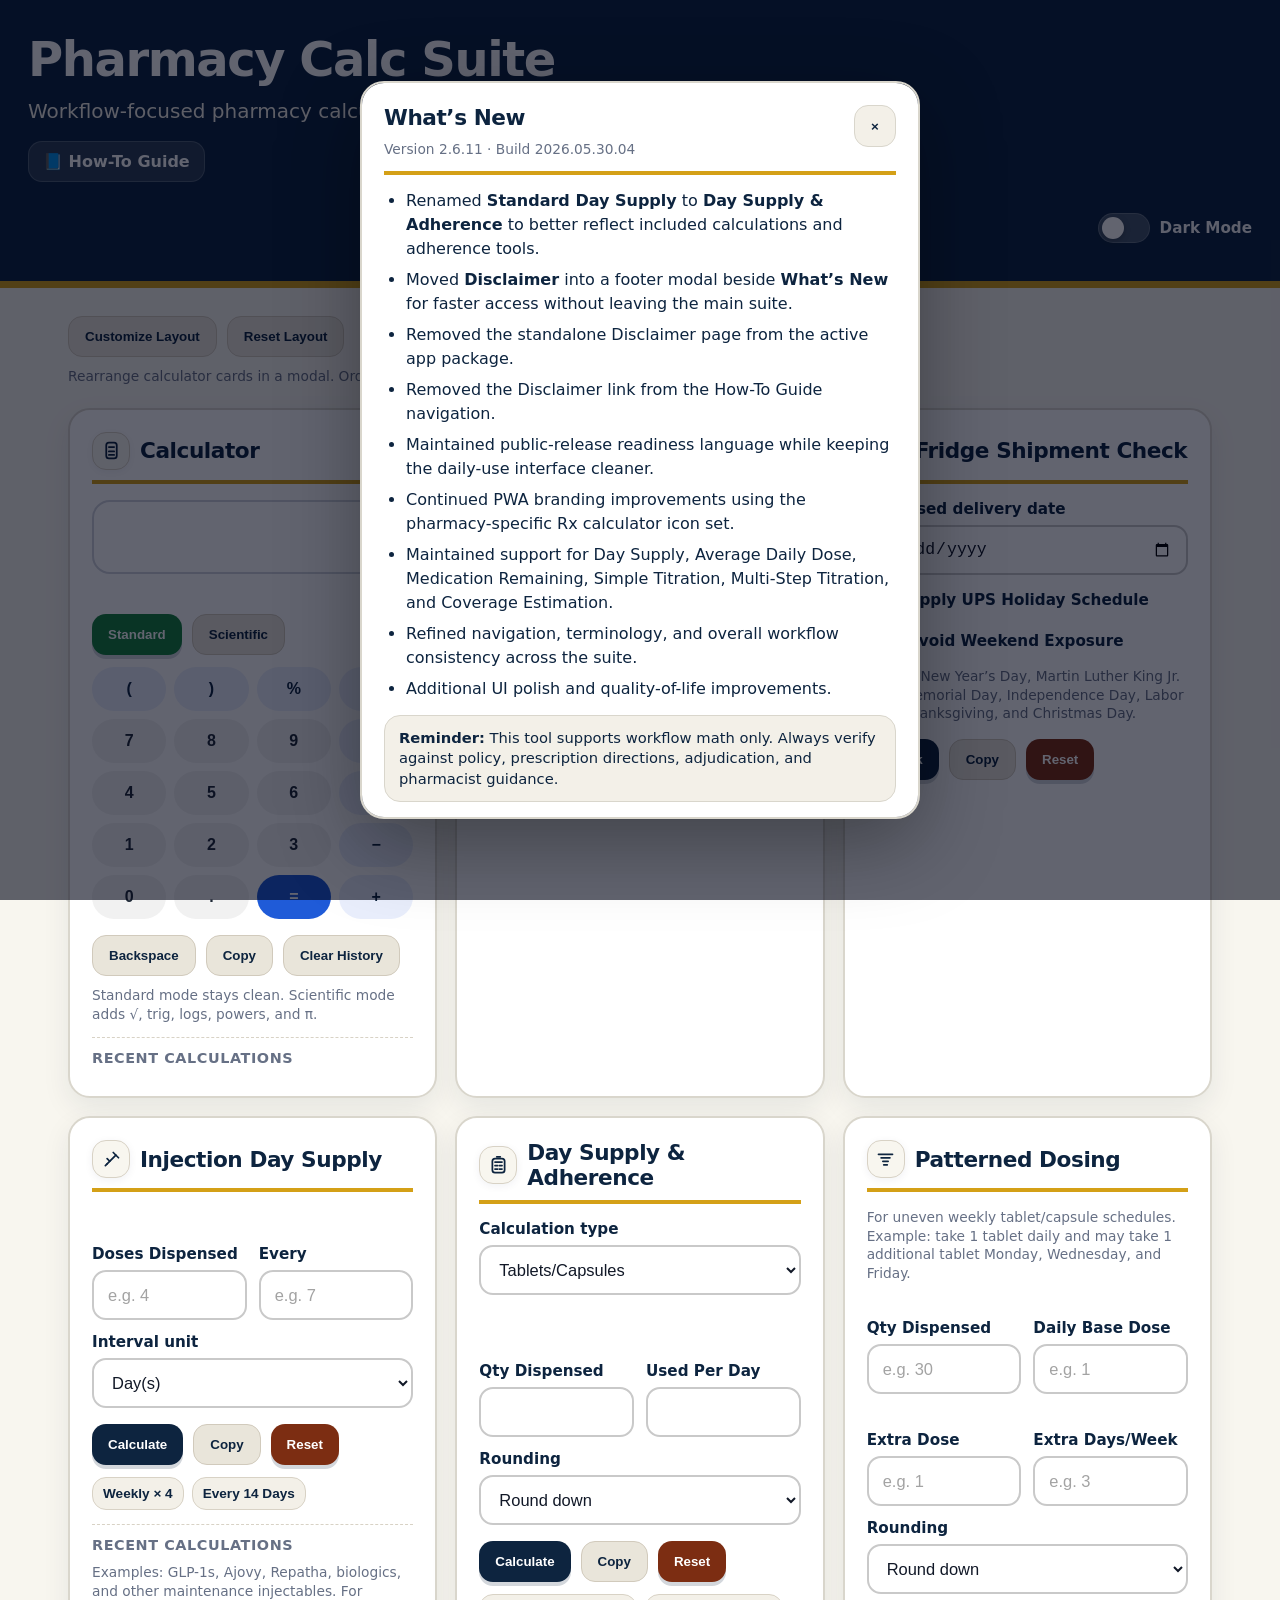
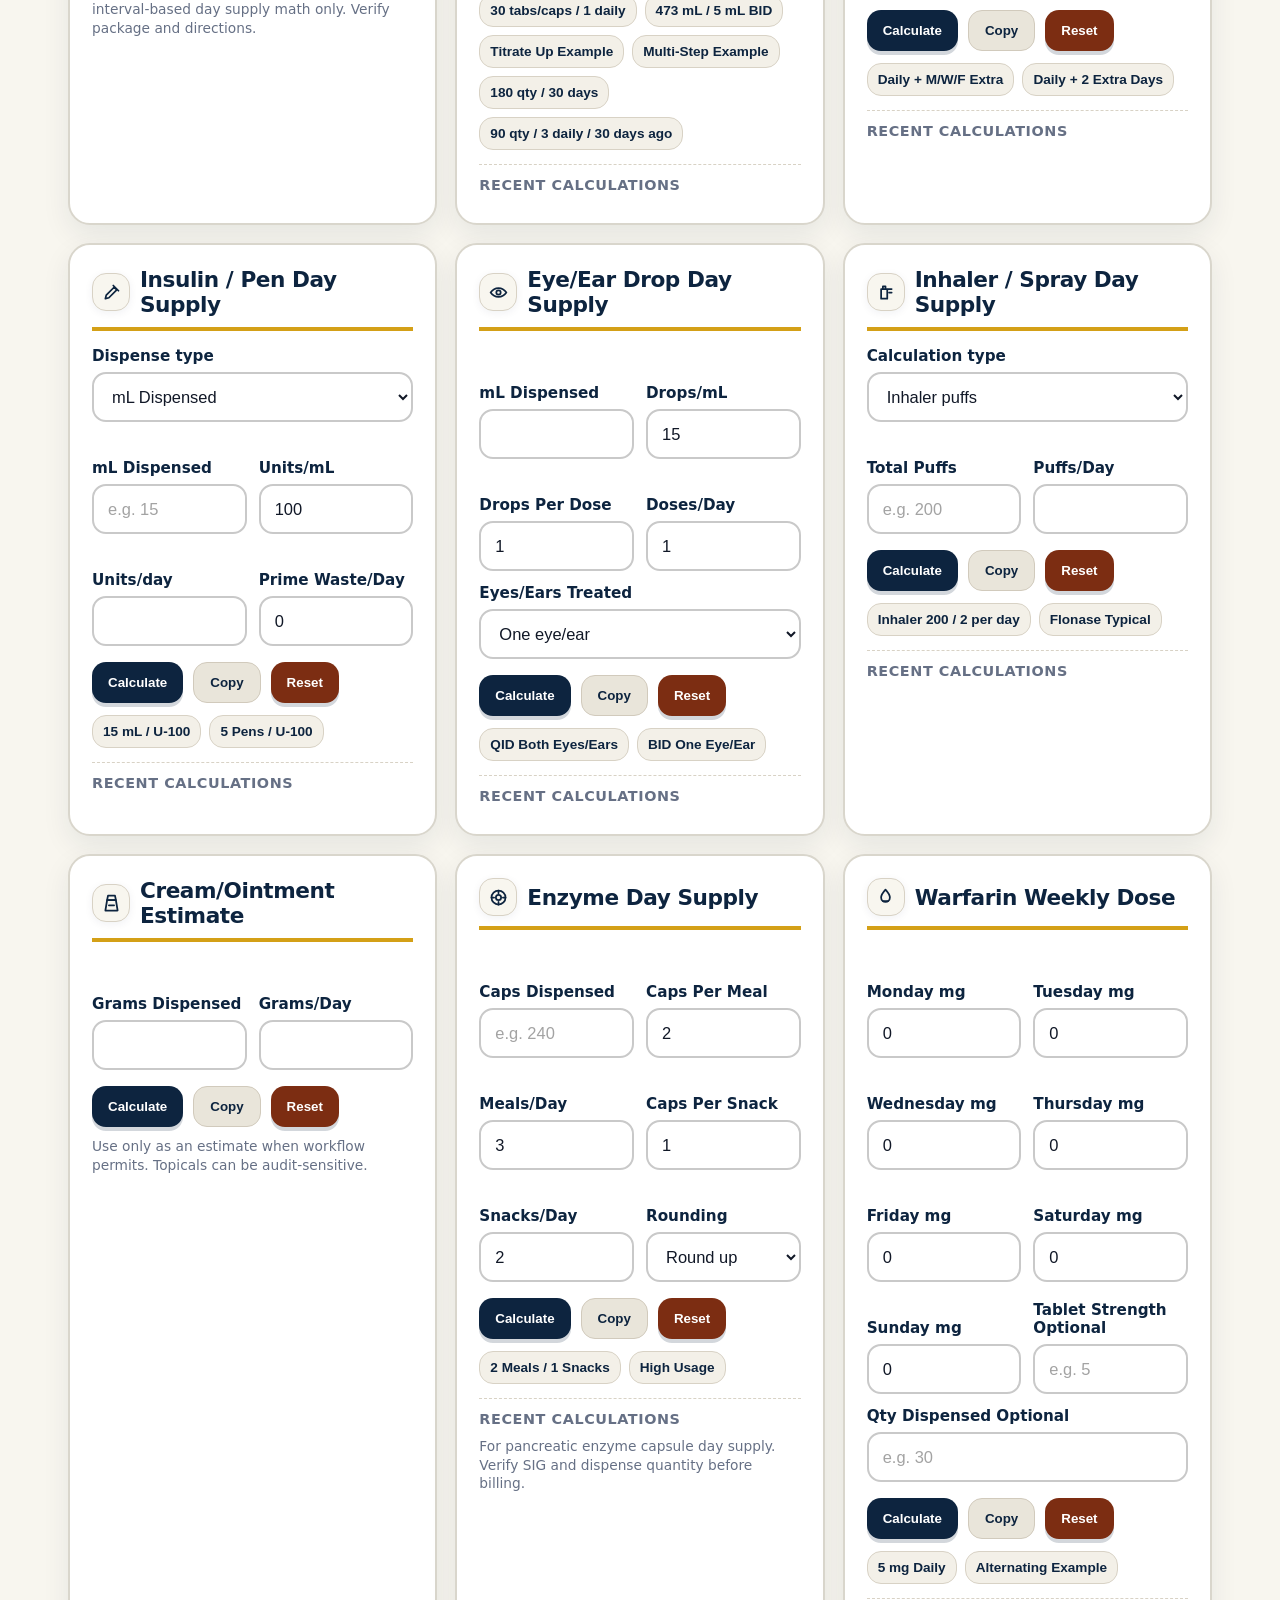
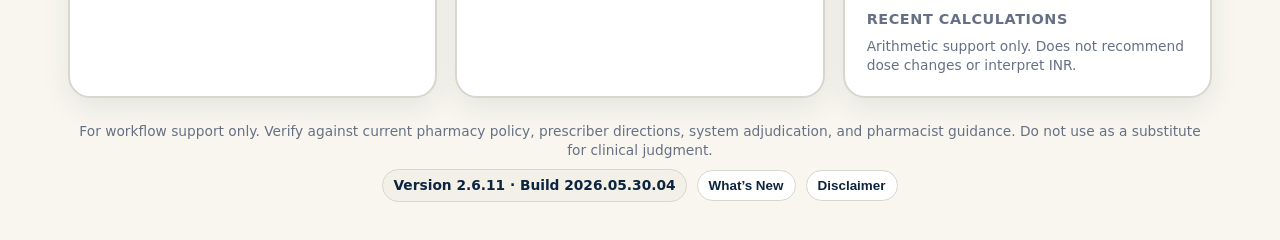
==== commit 75ef5e52: "Add files via upload" ====
--- a/index.html
+++ b/index.html
@@ -116,7 +116,7 @@
 <span>Control / C-II? Auto-use 100%</span>
 </label>
 <div class="btns"><button onclick="fillDateCalc()">Calculate</button><button class="secondary" onclick="copyResult('fill_result')">Copy</button><button class="reset-btn" onclick="resetCalc(this)">Reset</button></div>
-<div class="result" id="fill_result">Ready.</div>
+<div class="result result-hidden" id="fill_result"></div>
 </section>
 <section class="card aligned-card" data-tool-card="true" data-tool-title="Fridge Shipment Check" id="tool_fridge">
 <h2><span class="calc-title"><span class="calc-icon"><svg viewbox="0 0 24 24"><rect height="11" rx="2" width="16" x="4" y="7"></rect><path d="M8 7V5h8v2"></path><path d="M12 10v6"></path><path d="M9.5 13h5"></path></svg></span><span>Fridge Shipment Check</span></span></h2>
@@ -131,7 +131,7 @@
 </label>
 <div class="small">Checks New Year’s Day, Martin Luther King Jr. Day, Memorial Day, Independence Day, Labor Day, Thanksgiving, and Christmas Day.</div>
 <div class="btns"><button onclick="fridge()">Check</button><button class="secondary" onclick="copyResult('fr_result')">Copy</button><button class="reset-btn" onclick="resetCalc(this)">Reset</button></div>
-<div class="result" id="fr_result">Ready.</div>
+<div class="result result-hidden" id="fr_result"></div>
 </section>
 <section class="card aligned-card" data-tool-card="true" data-tool-title="Injection Day Supply" id="tool_injection">
 <h2><span class="calc-title"><span class="calc-icon"><svg viewbox="0 0 24 24"><path d="M14 4l6 6"></path><path d="M17 7L7 17"></path><path d="M5 19l2-2"></path><path d="M10 14l-3-3"></path></svg></span><span>Injection Day Supply</span></span></h2>
@@ -146,7 +146,7 @@
 <option value="months">Month(s), estimated 30 days</option>
 </select>
 <div class="btns"><button onclick="injectableInterval()">Calculate</button><button class="secondary" onclick="copyResult('inj_result')">Copy</button><button class="reset-btn" onclick="resetCalc(this)">Reset</button></div>
-<div class="result" id="inj_result">Ready.</div>
+<div class="result result-hidden" id="inj_result"></div>
 <div class="preset-row">
 <button class="preset" onclick="injectablePreset(4,1,'weeks')">Weekly × 4</button>
 <button class="preset" onclick="injectablePreset(2,14,'days')">Every 14 Days</button>
@@ -259,7 +259,7 @@
 <option value="raw">Show raw only</option>
 </select>
 <div class="btns"><button onclick="generalLiquidDS()">Calculate</button><button class="secondary" onclick="copyResult('gen_result')">Copy</button><button class="reset-btn" onclick="resetCalc(this)">Reset</button></div>
-<div class="result" id="gen_result">Ready.</div>
+<div class="result result-hidden" id="gen_result"></div>
 <div class="preset-row">
 <button class="preset" onclick="generalPreset(30,1)">30 tabs/caps / 1 daily</button>
 <button class="preset" onclick="liquidPreset(473,5,2)">473 mL / 5 mL BID</button>
@@ -293,7 +293,7 @@
 <button class="secondary" onclick="copyResult('pat_result')">Copy</button>
 <button class="reset-btn" onclick="resetCalc(this)">Reset</button>
 </div>
-<div class="result" id="pat_result">Ready.</div>
+<div class="result result-hidden" id="pat_result"></div>
 <div class="preset-row">
 <button class="preset" onclick="patternPreset(30,1,1,3)">Daily + M/W/F Extra</button>
 <button class="preset" onclick="patternPreset(60,1,1,2)">Daily + 2 Extra Days</button>
@@ -325,7 +325,7 @@
 <div><label>Prime Waste/Day</label><input id="ins_waste" step="0.01" type="number" value="0"/></div>
 </div>
 <div class="btns"><button onclick="insulinCombinedDS()">Calculate</button><button class="secondary" onclick="copyResult('ins_result')">Copy</button><button class="reset-btn" onclick="resetCalc(this)">Reset</button></div>
-<div class="result" id="ins_result">Ready.</div>
+<div class="result result-hidden" id="ins_result"></div>
 <div class="preset-row">
 <button class="preset" onclick="insulinMlPreset(15,100,50,2)">15 mL / U-100</button>
 <button class="preset" onclick="insulinPenPreset(5,3,100,50,2)">5 Pens / U-100</button>
@@ -347,7 +347,7 @@
 </div>
 <label>Eyes/Ears Treated</label><select id="eye_eyes"><option value="1">One eye/ear</option><option value="2">Both eyes/ears</option></select>
 <div class="btns"><button onclick="eyeDS()">Calculate</button><button class="secondary" onclick="copyResult('eye_result')">Copy</button><button class="reset-btn" onclick="resetCalc(this)">Reset</button></div>
-<div class="result" id="eye_result">Ready.</div>
+<div class="result result-hidden" id="eye_result"></div>
 <div class="preset-row">
 <button class="preset" onclick="eyePreset(5,20,1,4,2)">QID Both Eyes/Ears</button>
 <button class="preset" onclick="eyePreset(10,20,1,2,1)">BID One Eye/Ear</button>
@@ -387,7 +387,7 @@
 </div>
 </div>
 <div class="btns"><button onclick="actuationSprayDS()">Calculate</button><button class="secondary" onclick="copyResult('act_result')">Copy</button><button class="reset-btn" onclick="resetCalc(this)">Reset</button></div>
-<div class="result" id="act_result">Ready.</div>
+<div class="result result-hidden" id="act_result"></div>
 <div class="preset-row">
 <button class="preset" onclick="actuationPreset(200,2)">Inhaler 200 / 2 per day</button>
 <button class="preset" onclick="nasalPreset(120,1,1,2)">Flonase Typical</button>
@@ -401,7 +401,7 @@
 <div><label>Grams/Day</label><input id="top_gpd" step="0.01" type="number"/></div>
 </div>
 <div class="btns"><button onclick="topicalDS()">Calculate</button><button class="secondary" onclick="copyResult('top_result')">Copy</button><button class="reset-btn" onclick="resetCalc(this)">Reset</button></div>
-<div class="result" id="top_result">Ready.</div>
+<div class="result result-hidden" id="top_result"></div>
 <div class="small">Use only as an estimate when workflow permits. Topicals can be audit-sensitive.</div>
 </section>
 <section class="card enzyme-card" data-tool-card="true" data-tool-title="Enzyme Day Supply" id="tool_enzyme">
@@ -419,7 +419,7 @@
 <div><label>Rounding</label><select id="enz_round"><option selected="" value="up">Round up</option><option value="down">Round down</option><option value="raw">Show raw only</option></select></div>
 </div>
 <div class="btns"><button onclick="enzymeDS()">Calculate</button><button class="secondary" onclick="copyResult('enz_result')">Copy</button><button class="reset-btn" onclick="resetCalc(this)">Reset</button></div>
-<div class="result" id="enz_result">Ready.</div>
+<div class="result result-hidden" id="enz_result"></div>
 <div class="preset-row">
 <button class="preset" onclick="enzymePreset(240,2,3,1,2)">2 Meals / 1 Snacks</button>
 <button class="preset" onclick="enzymePreset(360,3,3,2,2)">High Usage</button>
@@ -450,7 +450,7 @@
 </div>
 <label>Qty Dispensed Optional</label><input id="war_qty" placeholder="e.g. 30" step="0.01" type="number"/>
 <div class="btns"><button onclick="warfarinCalc()">Calculate</button><button class="secondary" onclick="copyResult('war_result')">Copy</button><button class="reset-btn" onclick="resetCalc(this)">Reset</button></div>
-<div class="result" id="war_result">Ready.</div>
+<div class="result result-hidden" id="war_result"></div>
 <div class="preset-row">
 <button class="preset" onclick="warfarinPreset(5,5,5,5,5,5,5,5,30)">5 mg Daily</button>
 <button class="preset" onclick="warfarinPreset(5,2.5,5,2.5,5,2.5,5,5,30)">Alternating Example</button>
@@ -463,7 +463,7 @@
   For workflow support only. Verify against current pharmacy policy, prescriber directions, system adjudication, and pharmacist guidance. Do not use as a substitute for clinical judgment.
   
 <div class="version-footer">
-  <span class="version-chip">Version 2.6.11 · Build 2026.05.30.03</span>
+  <span class="version-chip">Version 2.6.11 · Build 2026.05.30.04</span>
   <button type="button" class="changelog-link" onclick="openChangelogModal()">What’s New</button>
   <button type="button" class="disclaimer-link" onclick="openDisclaimerModal()">Disclaimer</button>
 </div>
@@ -474,7 +474,7 @@
 <div class="changelog-head">
 <div>
 <h2 id="changelog_title">What’s New</h2>
-<div class="small">Version 2.6.11 · Build 2026.05.30.03</div>
+<div class="small">Version 2.6.11 · Build 2026.05.30.04</div>
 </div>
 <button aria-label="Close changelog" class="changelog-close" onclick="closeChangelog()" type="button">×</button>
 </div>
--- a/styles.css
+++ b/styles.css
@@ -985,3 +985,8 @@
   color:#f8fafc;
   border-color:#38506b;
 }
+
+
+.result-hidden{
+  display:none !important;
+}
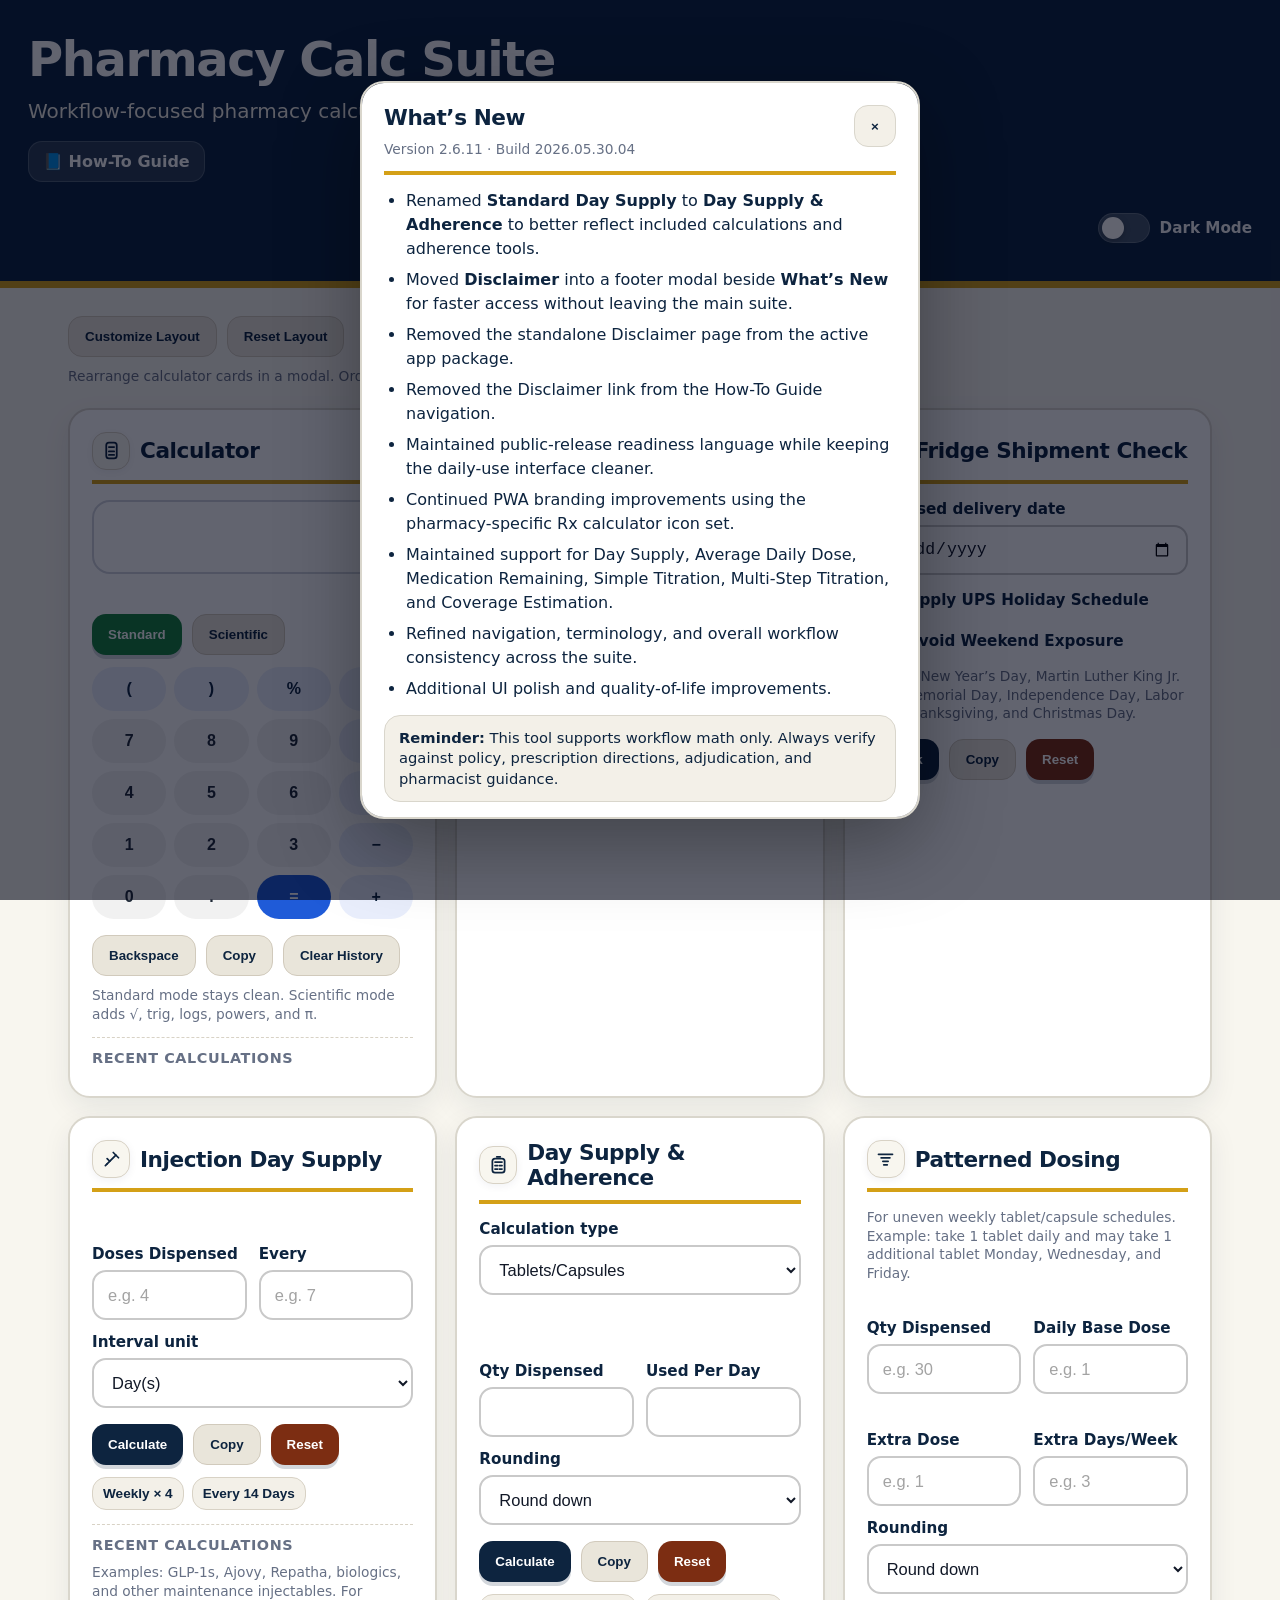
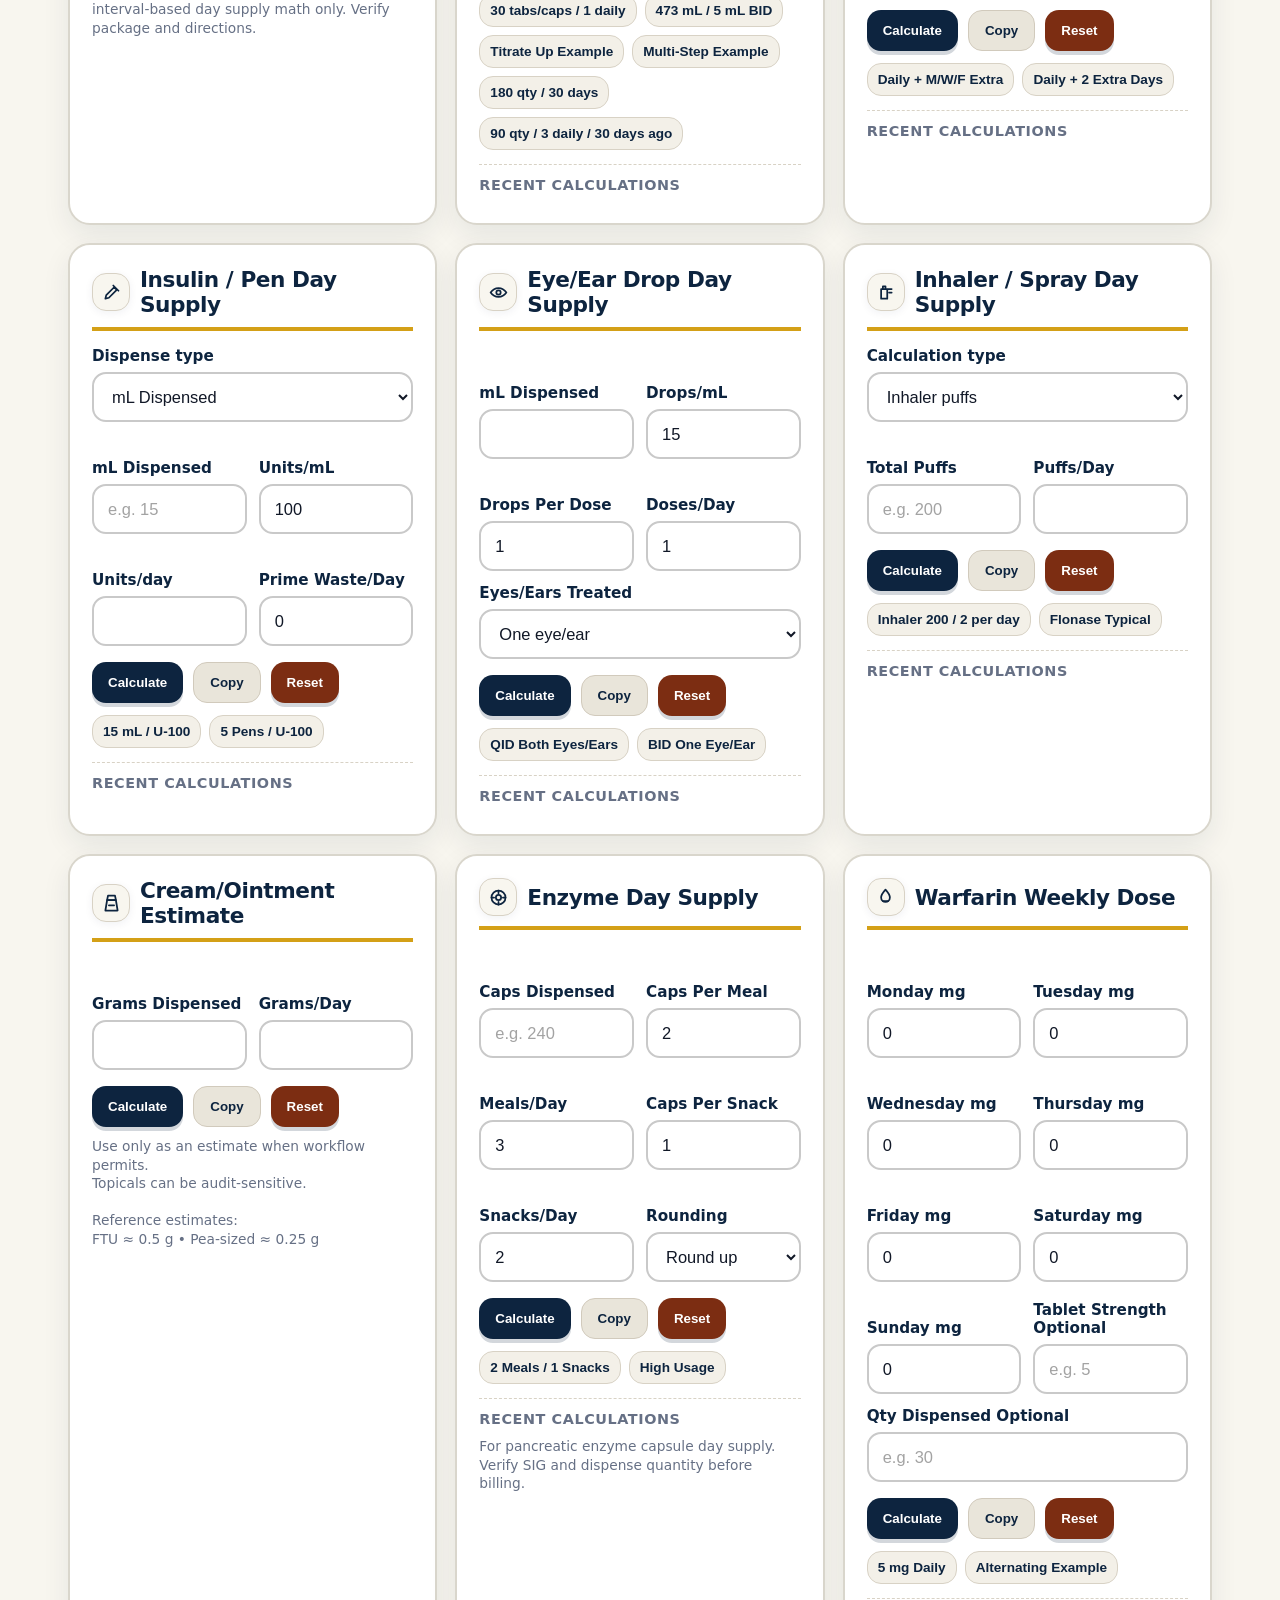
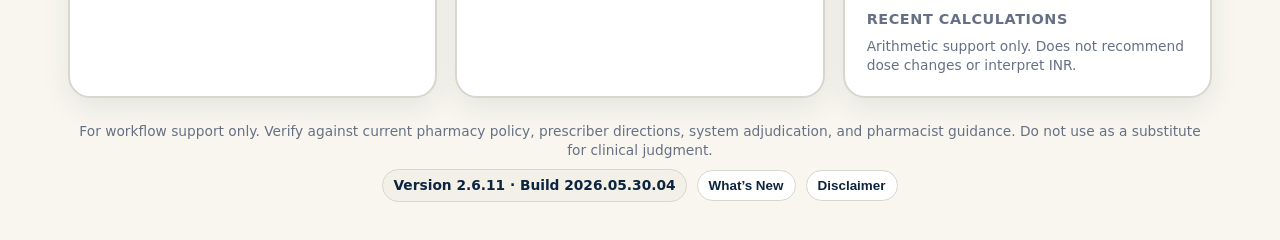
==== commit 029e6865: "Add files via upload" ====
--- a/index.html
+++ b/index.html
@@ -402,7 +402,12 @@
 </div>
 <div class="btns"><button onclick="topicalDS()">Calculate</button><button class="secondary" onclick="copyResult('top_result')">Copy</button><button class="reset-btn" onclick="resetCalc(this)">Reset</button></div>
 <div class="result result-hidden" id="top_result"></div>
-<div class="small">Use only as an estimate when workflow permits. Topicals can be audit-sensitive.</div>
+<div class="small">
+  Use only as an estimate when workflow permits.<br>
+  Topicals can be audit-sensitive.<br><br>
+  Reference estimates:<br>
+  FTU ≈ 0.5 g • Pea-sized ≈ 0.25 g
+</div>
 </section>
 <section class="card enzyme-card" data-tool-card="true" data-tool-title="Enzyme Day Supply" id="tool_enzyme">
 <h2><span class="calc-title"><span class="calc-icon"><svg viewbox="0 0 24 24"><circle cx="12" cy="12" r="3"></circle><circle cx="12" cy="12" r="8"></circle><path d="M12 4v3M12 17v3M4 12h3M17 12h3"></path></svg></span><span>Enzyme Day Supply</span></span></h2>
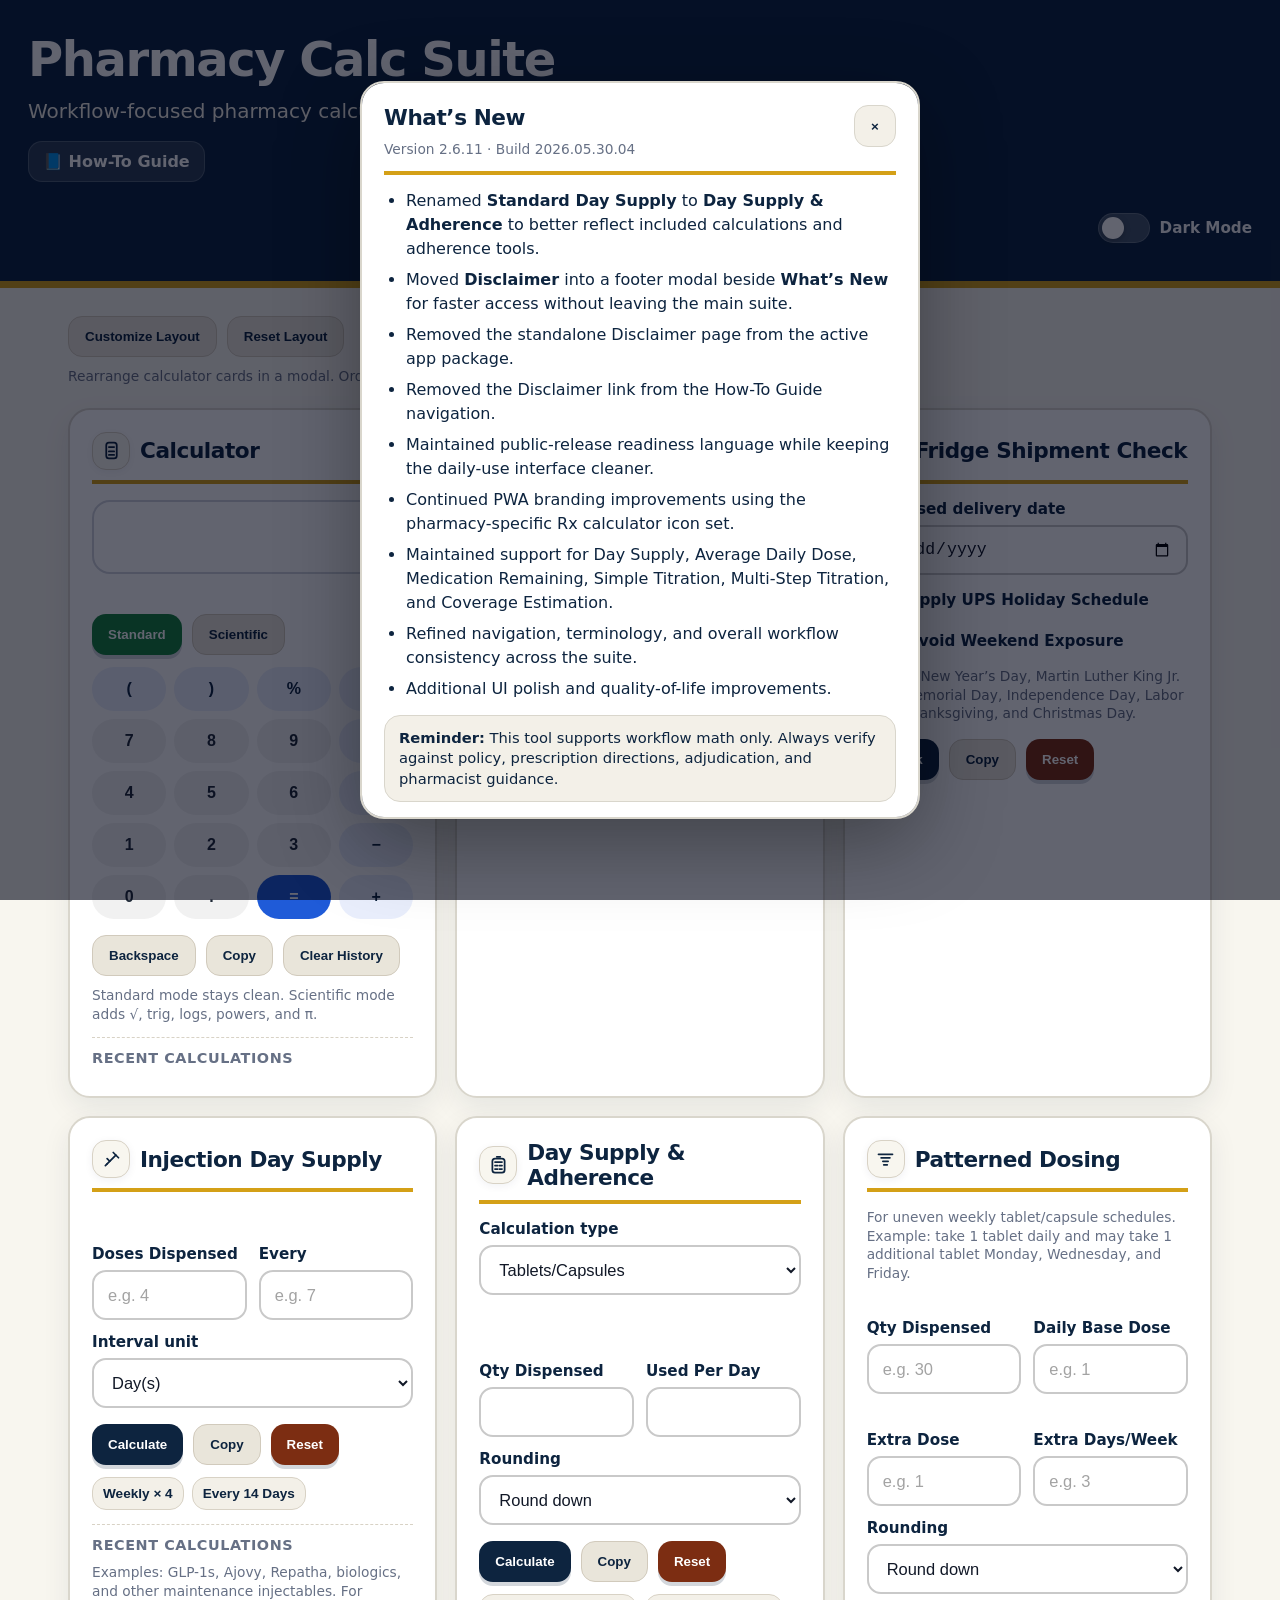
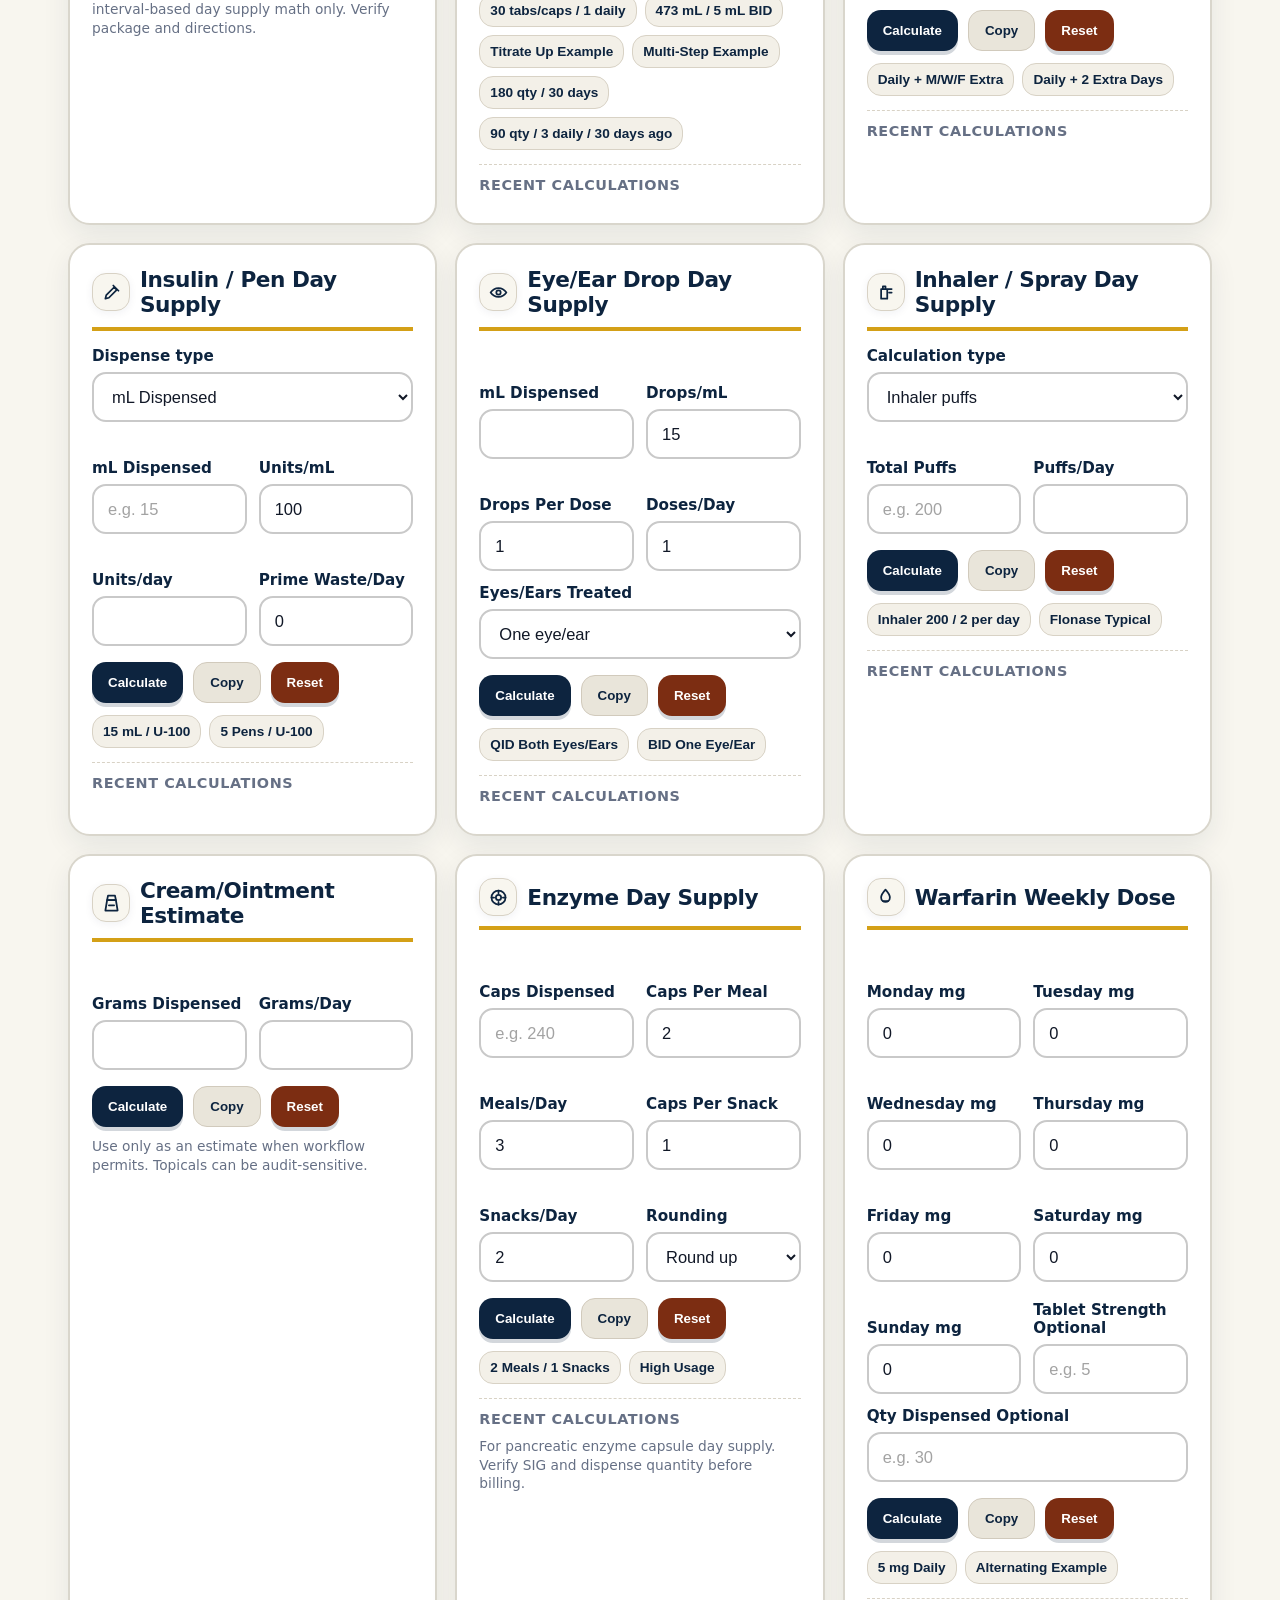
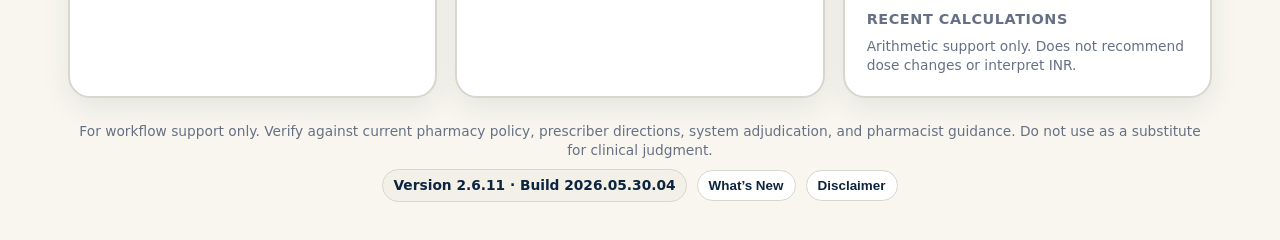
==== commit abb48fe3: "Add files via upload" ====
--- a/index.html
+++ b/index.html
@@ -402,12 +402,7 @@
 </div>
 <div class="btns"><button onclick="topicalDS()">Calculate</button><button class="secondary" onclick="copyResult('top_result')">Copy</button><button class="reset-btn" onclick="resetCalc(this)">Reset</button></div>
 <div class="result result-hidden" id="top_result"></div>
-<div class="small">
-  Use only as an estimate when workflow permits.<br>
-  Topicals can be audit-sensitive.<br><br>
-  Reference estimates:<br>
-  FTU ≈ 0.5 g • Pea-sized ≈ 0.25 g
-</div>
+<div class="small">Use only as an estimate when workflow permits. Topicals can be audit-sensitive.</div>
 </section>
 <section class="card enzyme-card" data-tool-card="true" data-tool-title="Enzyme Day Supply" id="tool_enzyme">
 <h2><span class="calc-title"><span class="calc-icon"><svg viewbox="0 0 24 24"><circle cx="12" cy="12" r="3"></circle><circle cx="12" cy="12" r="8"></circle><path d="M12 4v3M12 17v3M4 12h3M17 12h3"></path></svg></span><span>Enzyme Day Supply</span></span></h2>
@@ -512,7 +507,7 @@
       <div class="layout-row" data-layout-id="tool_fill"><span>Fill Date / RTS</span><div class="layout-row-actions"><button type="button" class="secondary" onclick="layoutMove('tool_fill','up')">Up</button><button type="button" class="secondary" onclick="layoutMove('tool_fill','down')">Down</button><button type="button" class="secondary" onclick="layoutMove('tool_fill','top')">Top</button></div></div>
       <div class="layout-row" data-layout-id="tool_fridge"><span>Fridge Shipment Check</span><div class="layout-row-actions"><button type="button" class="secondary" onclick="layoutMove('tool_fridge','up')">Up</button><button type="button" class="secondary" onclick="layoutMove('tool_fridge','down')">Down</button><button type="button" class="secondary" onclick="layoutMove('tool_fridge','top')">Top</button></div></div>
       <div class="layout-row" data-layout-id="tool_injection"><span>Injection Day Supply</span><div class="layout-row-actions"><button type="button" class="secondary" onclick="layoutMove('tool_injection','up')">Up</button><button type="button" class="secondary" onclick="layoutMove('tool_injection','down')">Down</button><button type="button" class="secondary" onclick="layoutMove('tool_injection','top')">Top</button></div></div>
-      <div class="layout-row" data-layout-id="tool_standard_day_supply"><span>Standard Day Supply</span><div class="layout-row-actions"><button type="button" class="secondary" onclick="layoutMove('tool_standard_day_supply','up')">Up</button><button type="button" class="secondary" onclick="layoutMove('tool_standard_day_supply','down')">Down</button><button type="button" class="secondary" onclick="layoutMove('tool_standard_day_supply','top')">Top</button></div></div>
+      <div class="layout-row" data-layout-id="tool_standard_day_supply"><span>Day Supply & Adherence</span><div class="layout-row-actions"><button type="button" class="secondary" onclick="layoutMove('tool_standard_day_supply','up')">Up</button><button type="button" class="secondary" onclick="layoutMove('tool_standard_day_supply','down')">Down</button><button type="button" class="secondary" onclick="layoutMove('tool_standard_day_supply','top')">Top</button></div></div>
       <div class="layout-row" data-layout-id="tool_patterned"><span>Patterned Dosing</span><div class="layout-row-actions"><button type="button" class="secondary" onclick="layoutMove('tool_patterned','up')">Up</button><button type="button" class="secondary" onclick="layoutMove('tool_patterned','down')">Down</button><button type="button" class="secondary" onclick="layoutMove('tool_patterned','top')">Top</button></div></div>
       <div class="layout-row" data-layout-id="tool_insulin"><span>Insulin / Pen Day Supply</span><div class="layout-row-actions"><button type="button" class="secondary" onclick="layoutMove('tool_insulin','up')">Up</button><button type="button" class="secondary" onclick="layoutMove('tool_insulin','down')">Down</button><button type="button" class="secondary" onclick="layoutMove('tool_insulin','top')">Top</button></div></div>
       <div class="layout-row" data-layout-id="tool_eye"><span>Eye/Ear Drop Day Supply</span><div class="layout-row-actions"><button type="button" class="secondary" onclick="layoutMove('tool_eye','up')">Up</button><button type="button" class="secondary" onclick="layoutMove('tool_eye','down')">Down</button><button type="button" class="secondary" onclick="layoutMove('tool_eye','top')">Top</button></div></div>
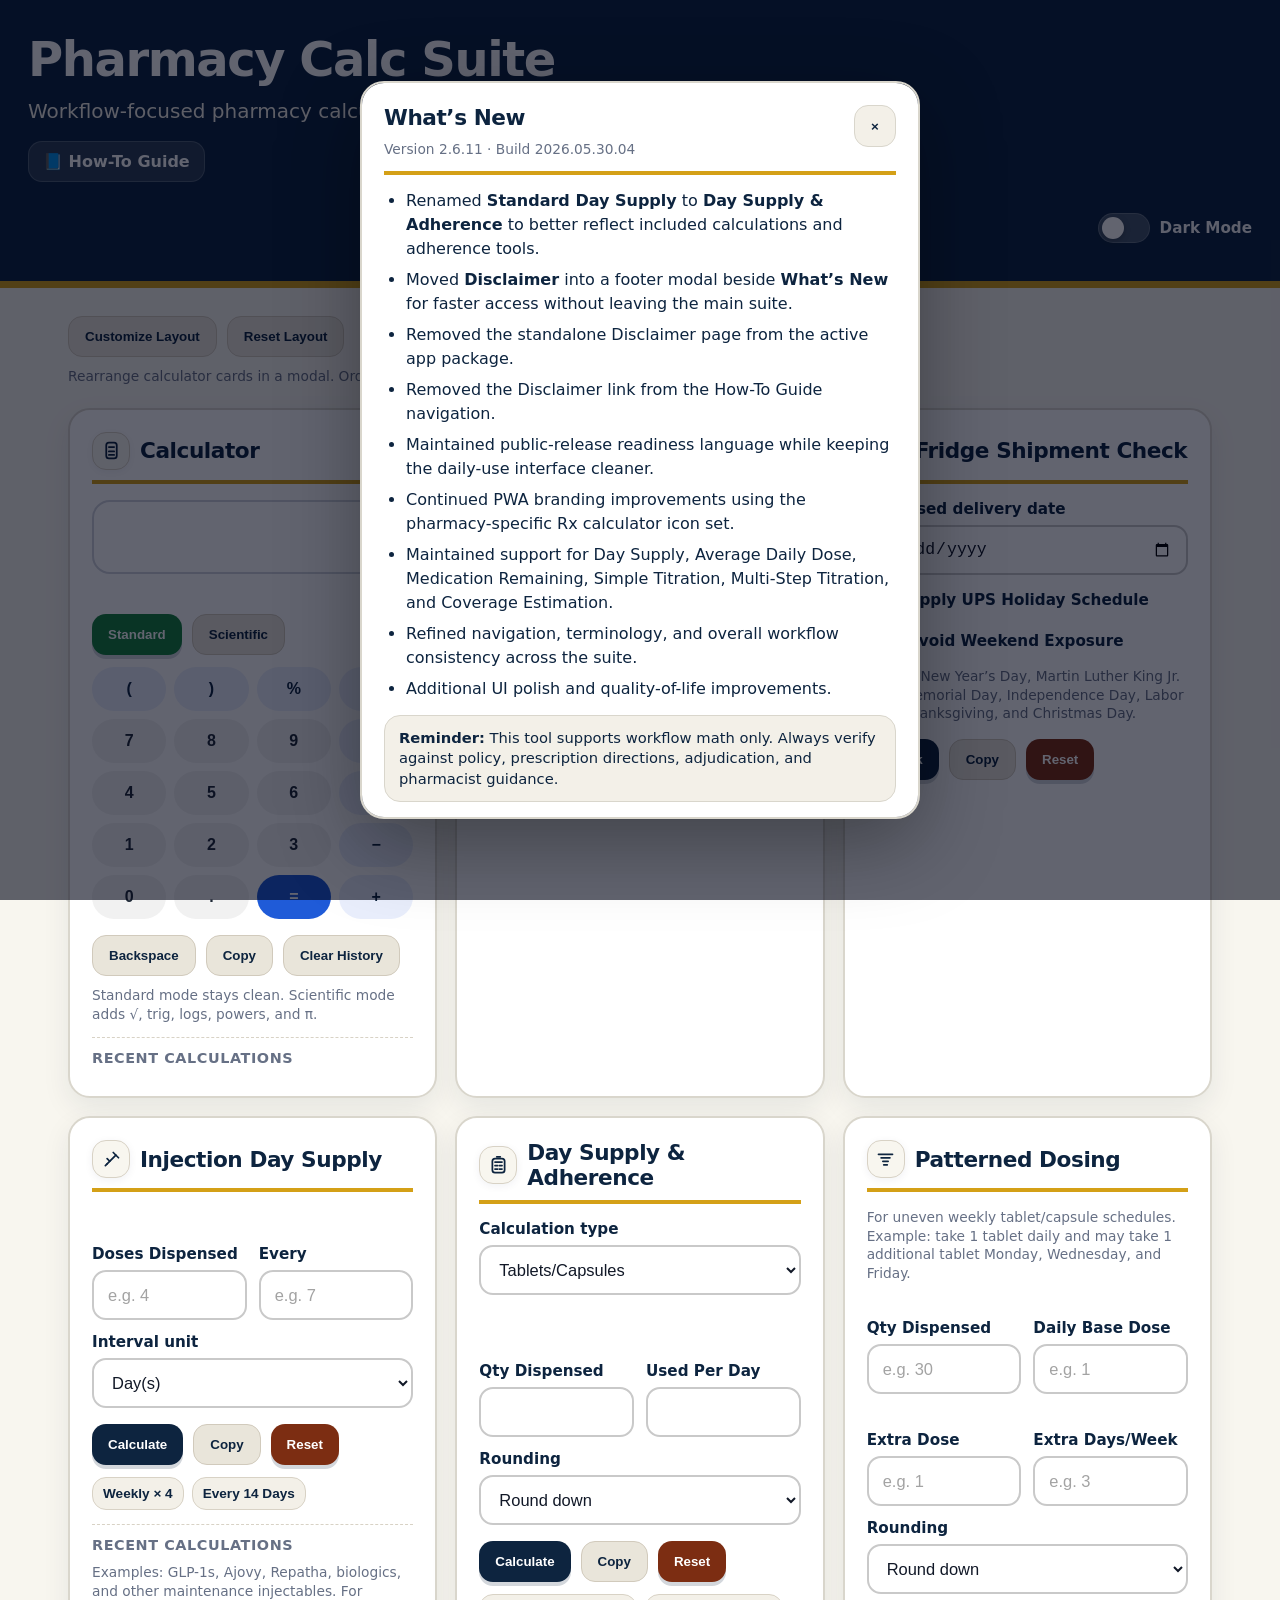
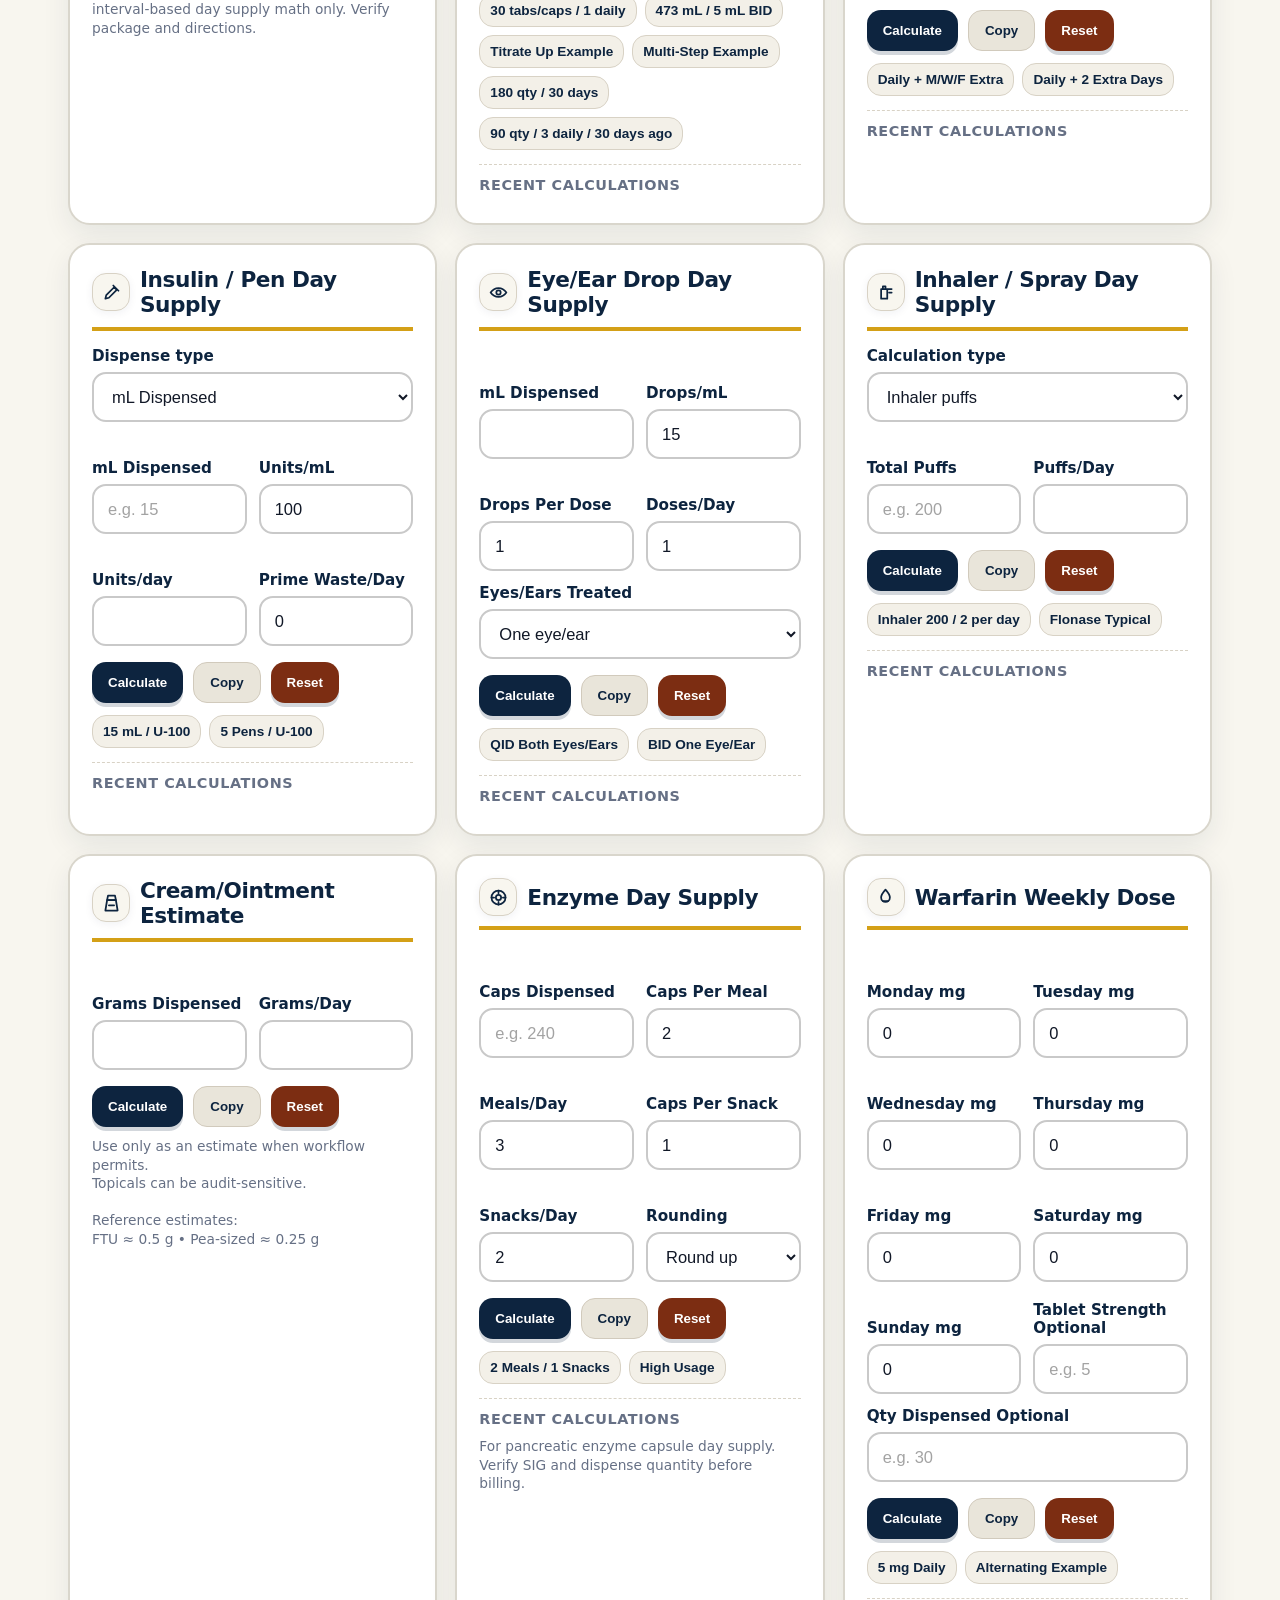
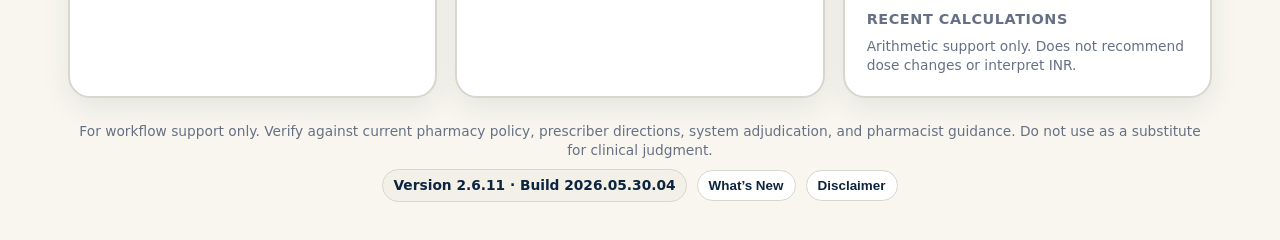
==== commit 0455e461: "Add files via upload" ====
--- a/index.html
+++ b/index.html
@@ -402,7 +402,12 @@
 </div>
 <div class="btns"><button onclick="topicalDS()">Calculate</button><button class="secondary" onclick="copyResult('top_result')">Copy</button><button class="reset-btn" onclick="resetCalc(this)">Reset</button></div>
 <div class="result result-hidden" id="top_result"></div>
-<div class="small">Use only as an estimate when workflow permits. Topicals can be audit-sensitive.</div>
+<div class="small">
+  Use only as an estimate when workflow permits.<br>
+  Topicals can be audit-sensitive.<br><br>
+  Reference estimates:<br>
+  FTU ≈ 0.5 g • Pea-sized ≈ 0.25 g
+</div>
 </section>
 <section class="card enzyme-card" data-tool-card="true" data-tool-title="Enzyme Day Supply" id="tool_enzyme">
 <h2><span class="calc-title"><span class="calc-icon"><svg viewbox="0 0 24 24"><circle cx="12" cy="12" r="3"></circle><circle cx="12" cy="12" r="8"></circle><path d="M12 4v3M12 17v3M4 12h3M17 12h3"></path></svg></span><span>Enzyme Day Supply</span></span></h2>
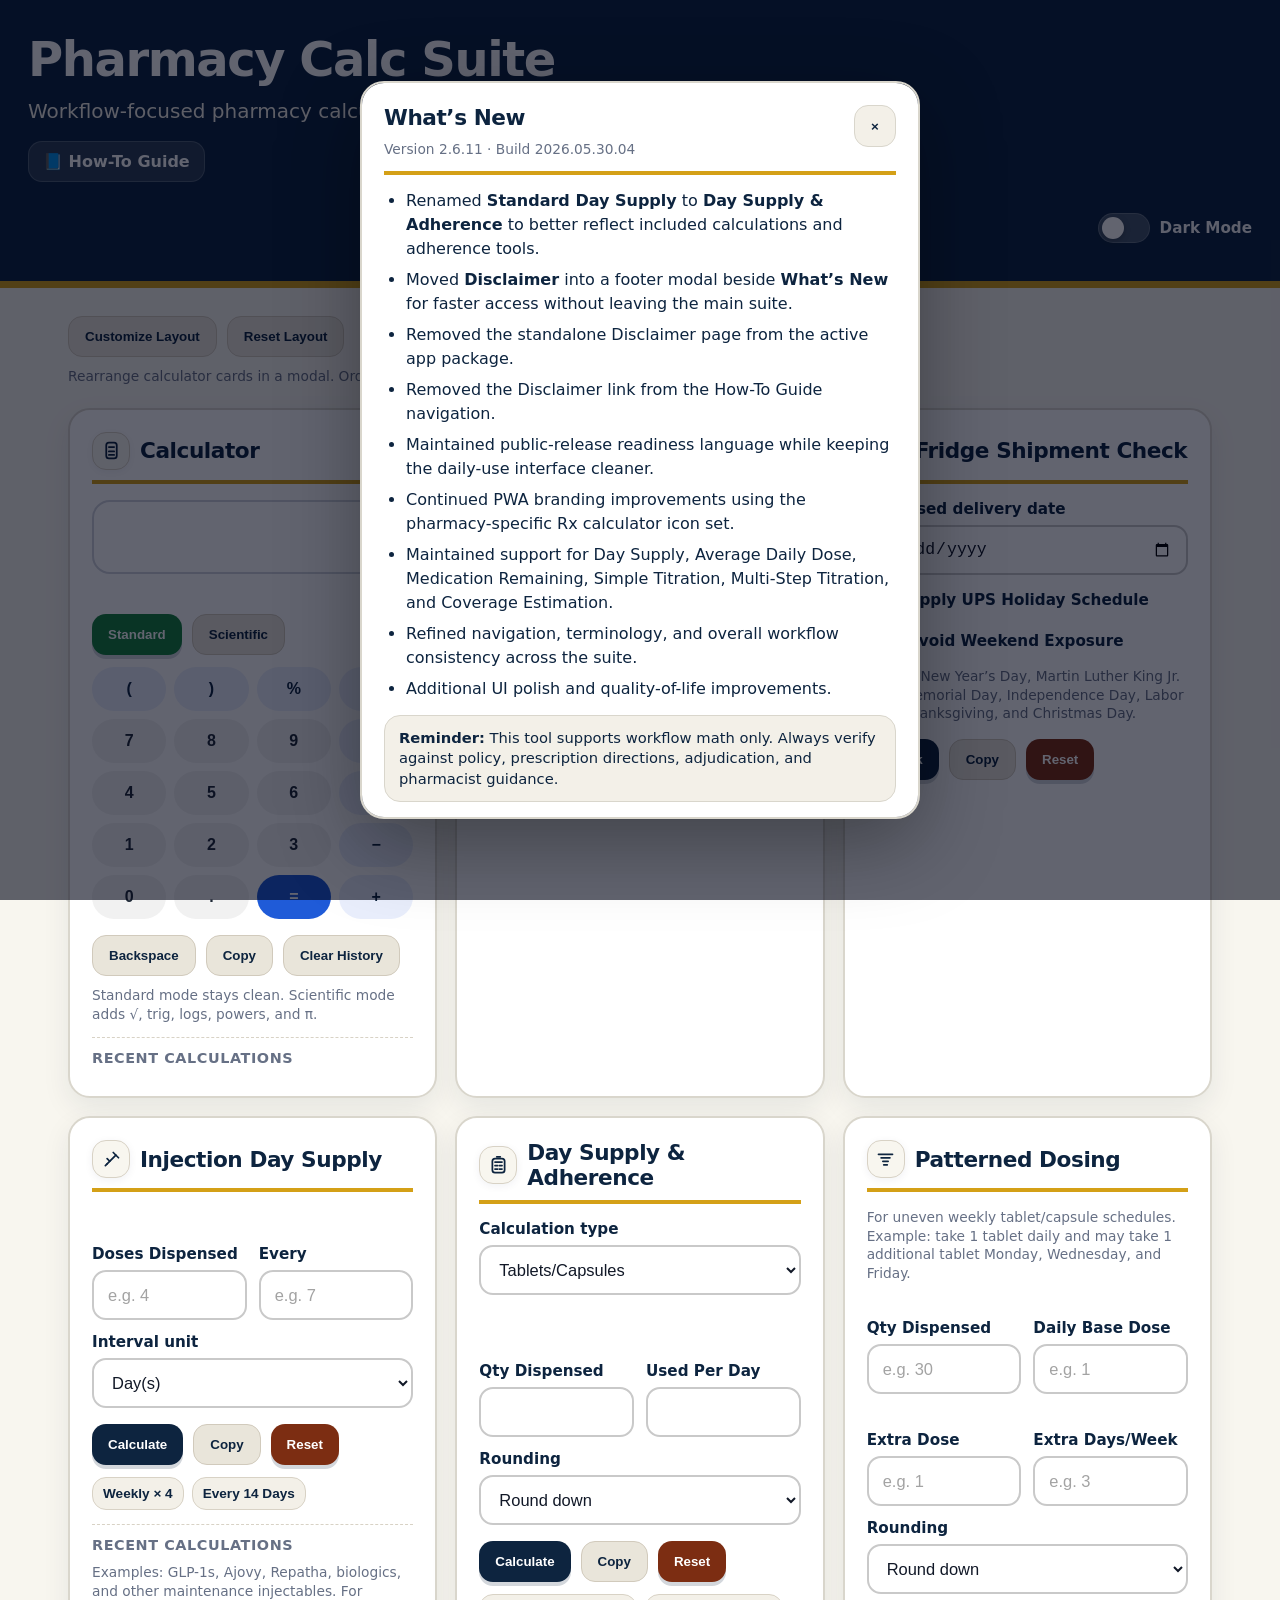
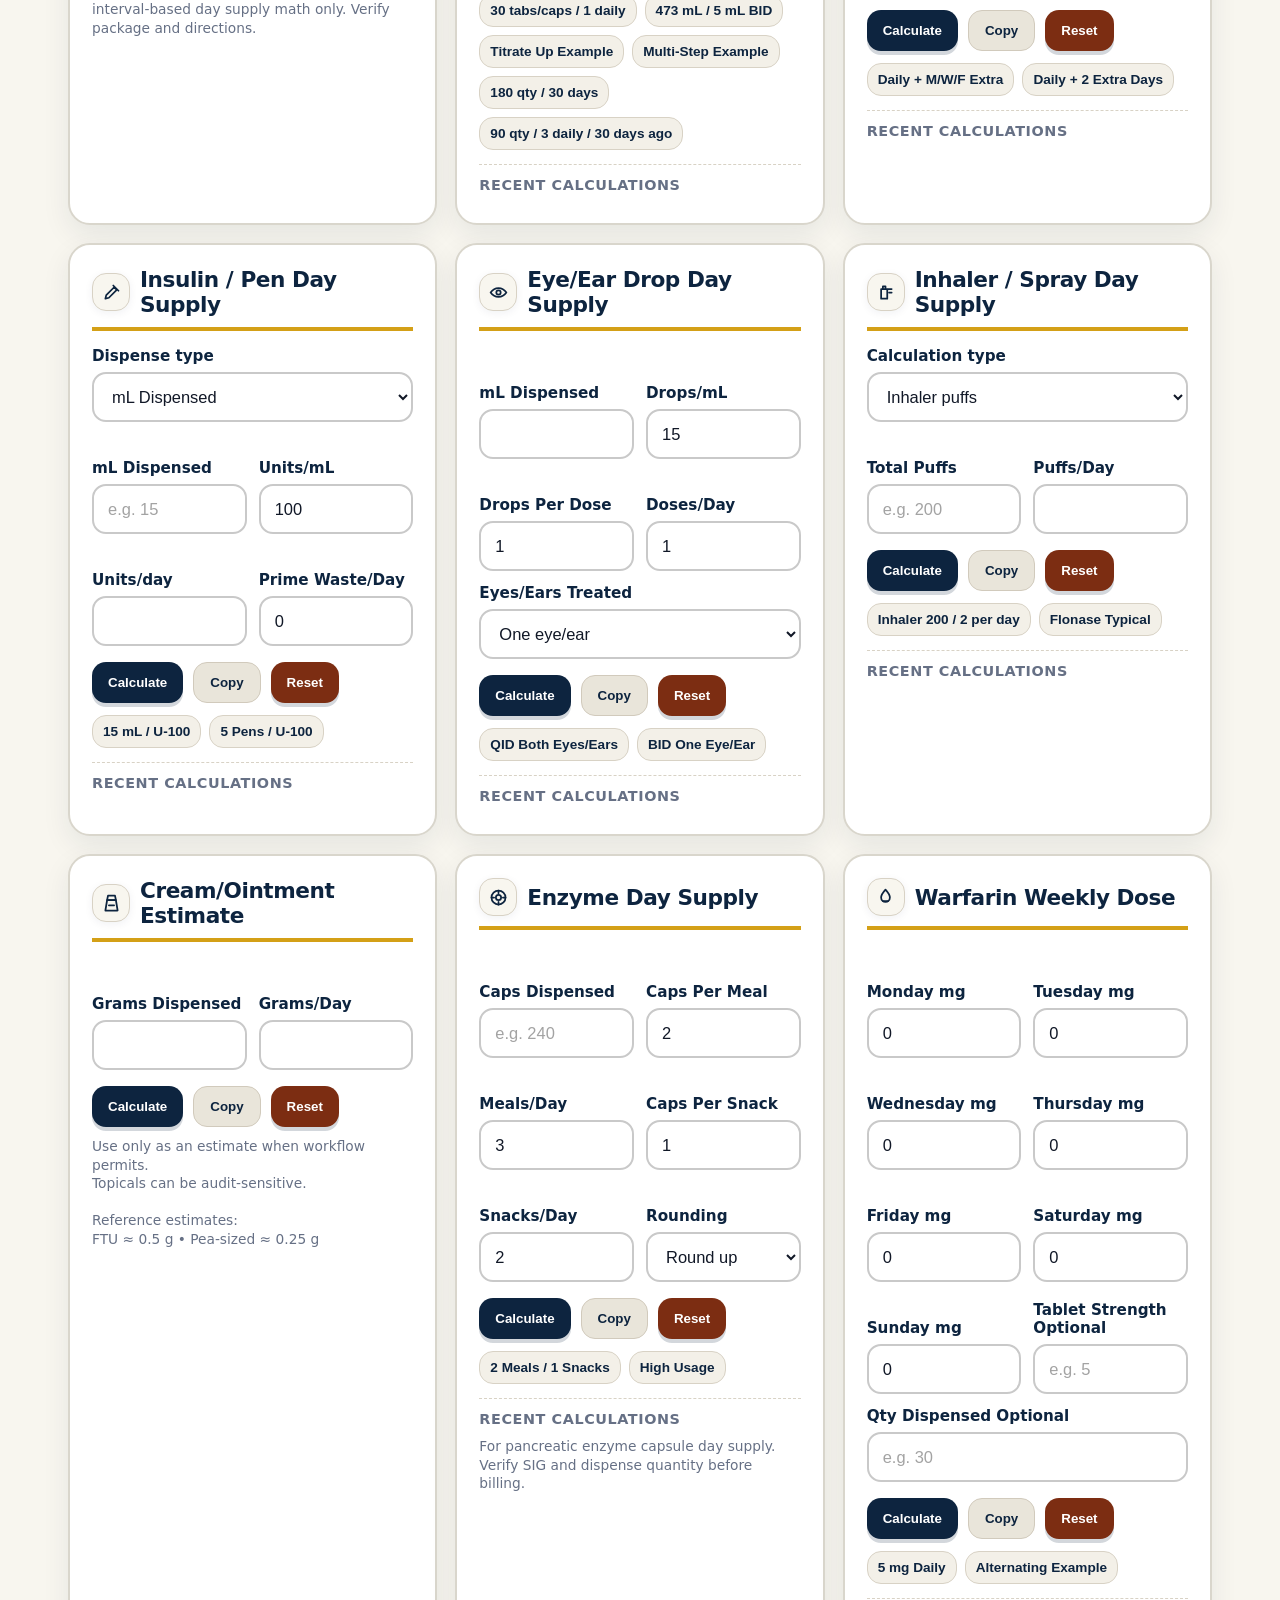
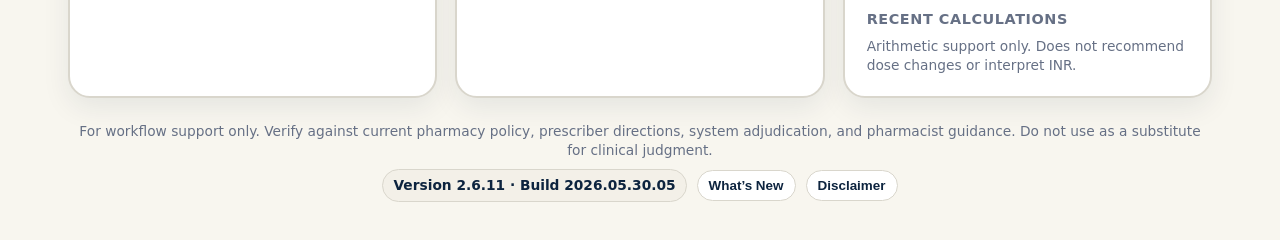
==== commit c5a34ba3: "Update index.html" ====
--- a/index.html
+++ b/index.html
@@ -468,7 +468,7 @@
   For workflow support only. Verify against current pharmacy policy, prescriber directions, system adjudication, and pharmacist guidance. Do not use as a substitute for clinical judgment.
   
 <div class="version-footer">
-  <span class="version-chip">Version 2.6.11 · Build 2026.05.30.04</span>
+  <span class="version-chip">Version 2.6.11 · Build 2026.05.30.05</span>
   <button type="button" class="changelog-link" onclick="openChangelogModal()">What’s New</button>
   <button type="button" class="disclaimer-link" onclick="openDisclaimerModal()">Disclaimer</button>
 </div>
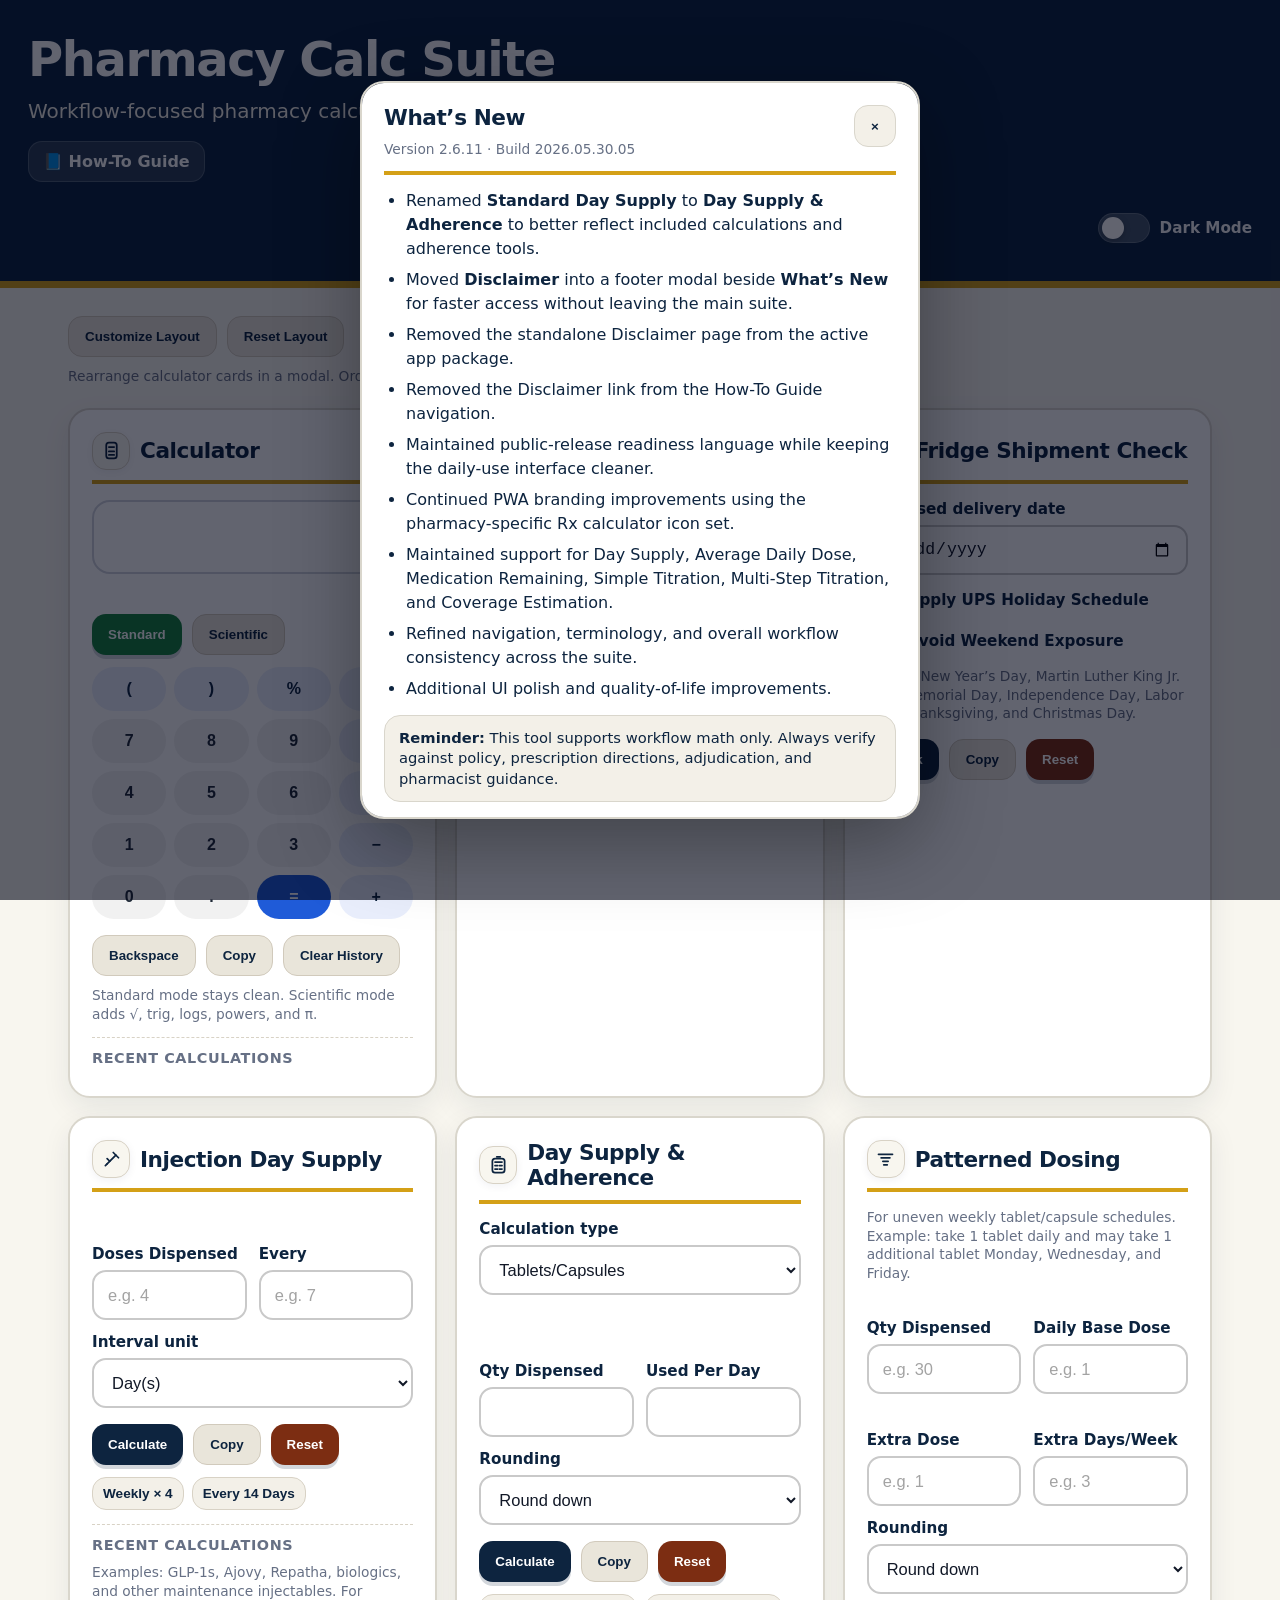
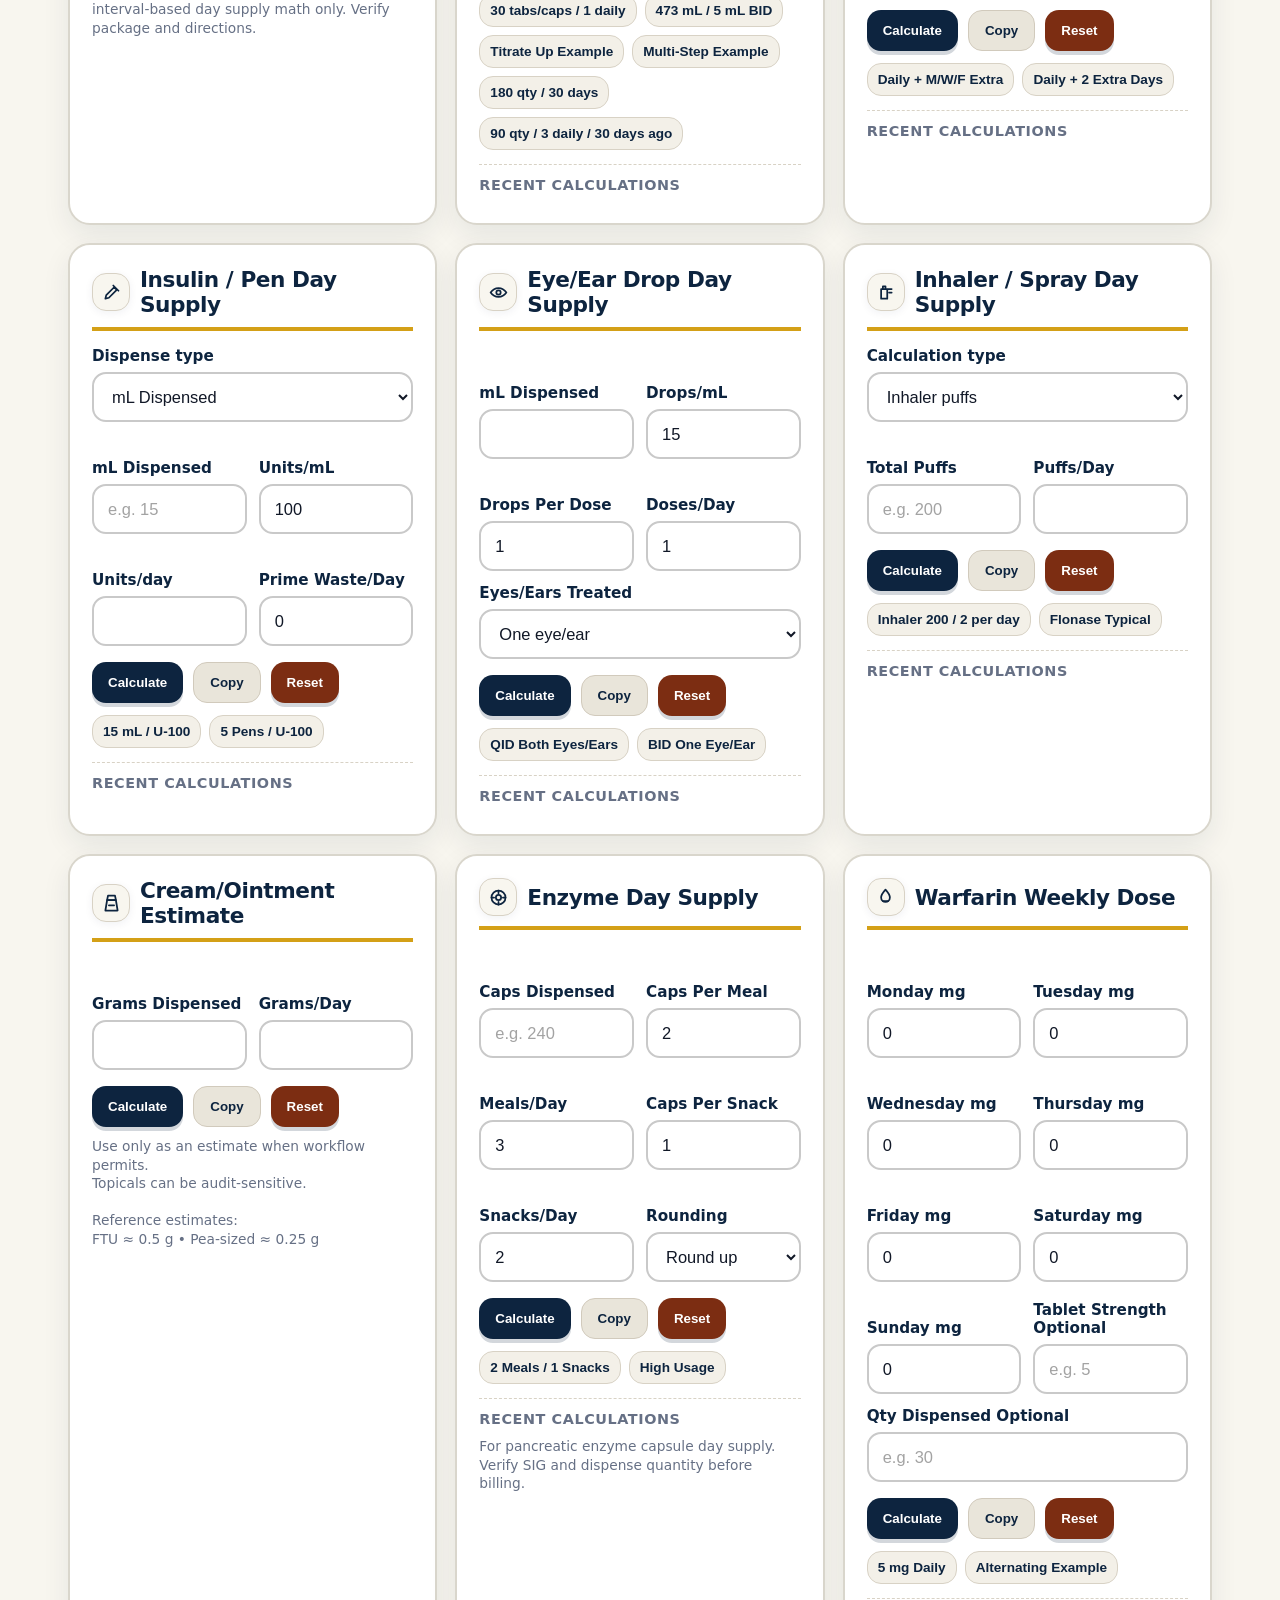
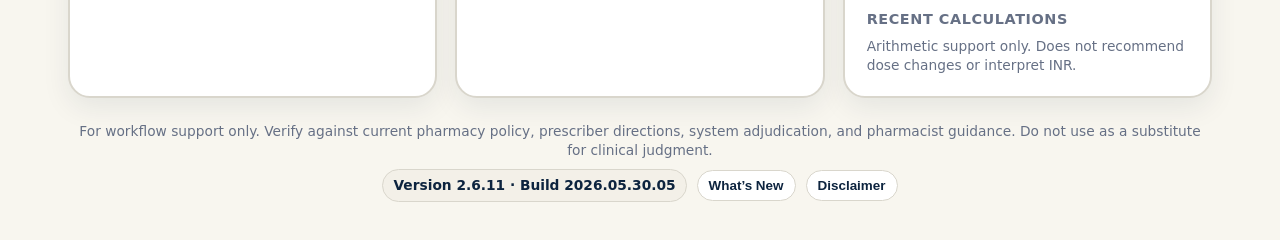
==== commit 362f8c8e: "Update index.html" ====
--- a/index.html
+++ b/index.html
@@ -479,7 +479,7 @@
 <div class="changelog-head">
 <div>
 <h2 id="changelog_title">What’s New</h2>
-<div class="small">Version 2.6.11 · Build 2026.05.30.04</div>
+<div class="small">Version 2.6.11 · Build 2026.05.30.05</div>
 </div>
 <button aria-label="Close changelog" class="changelog-close" onclick="closeChangelog()" type="button">×</button>
 </div>
